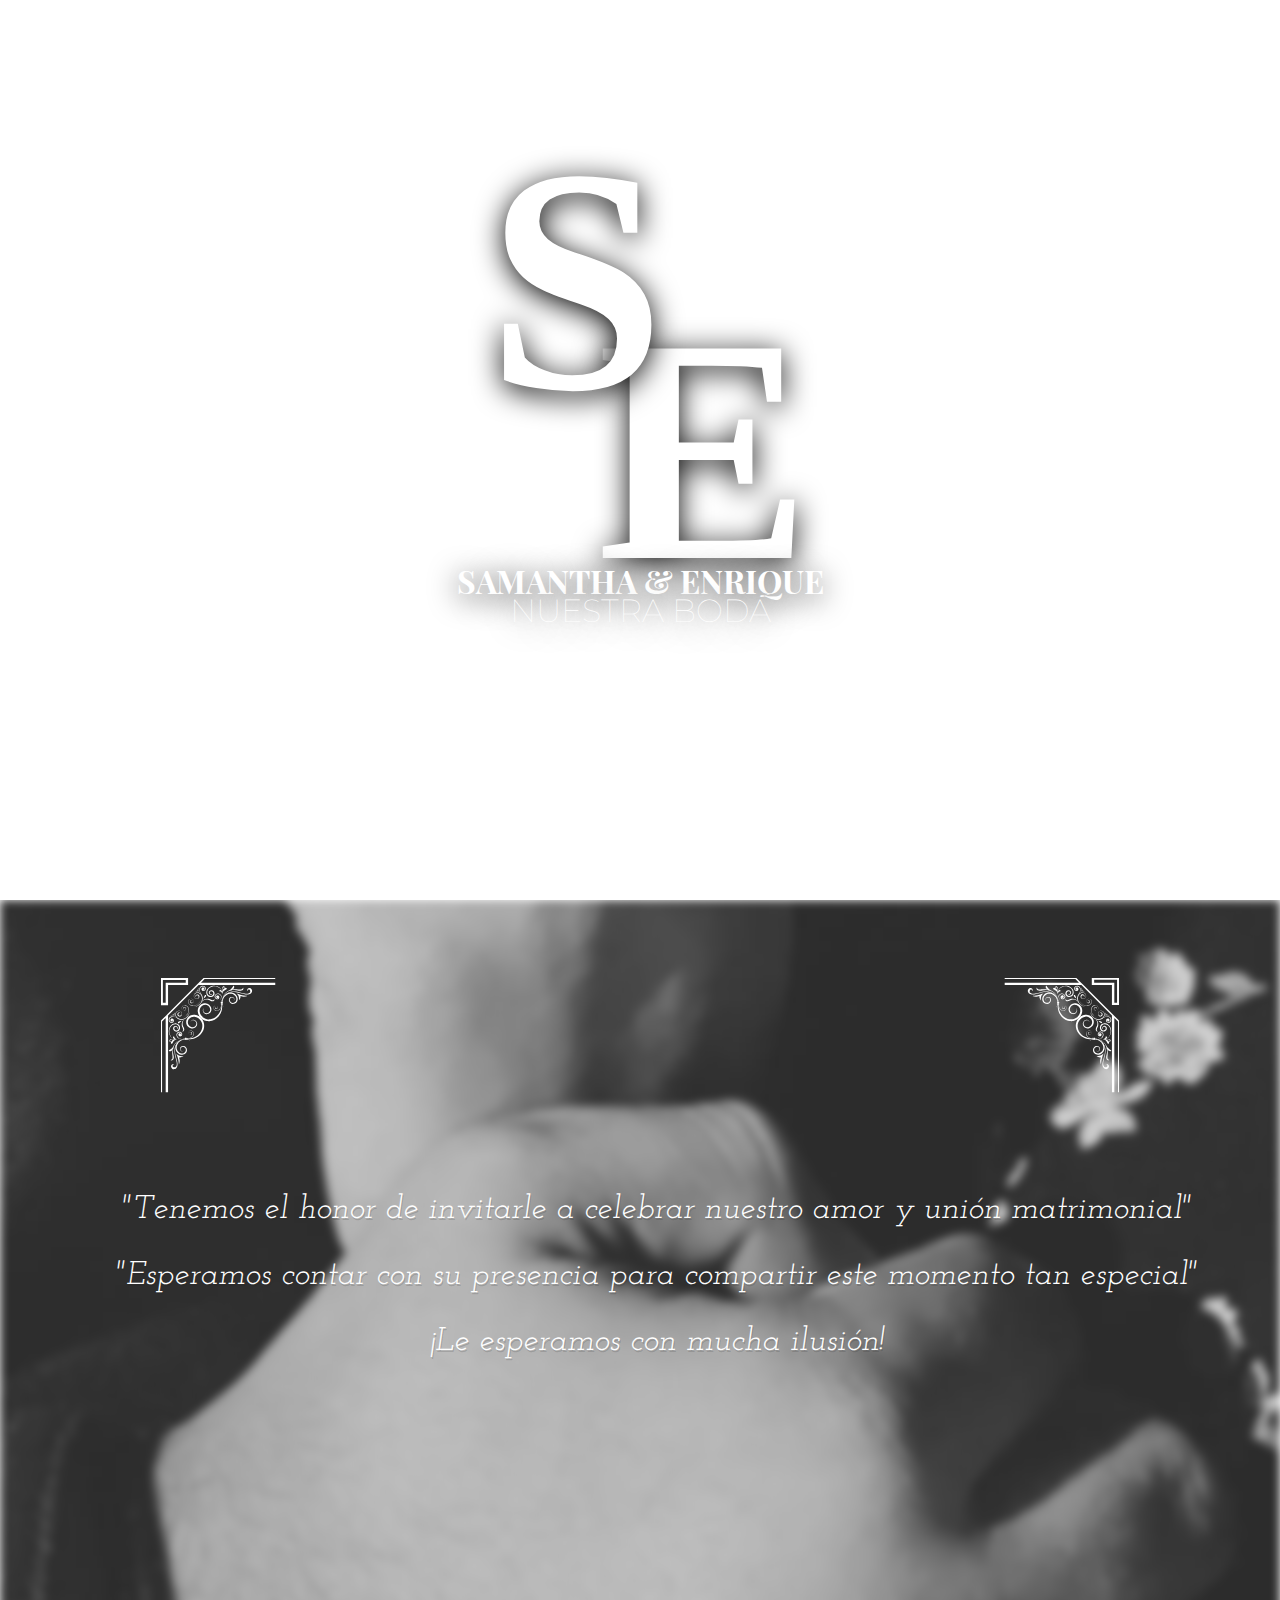
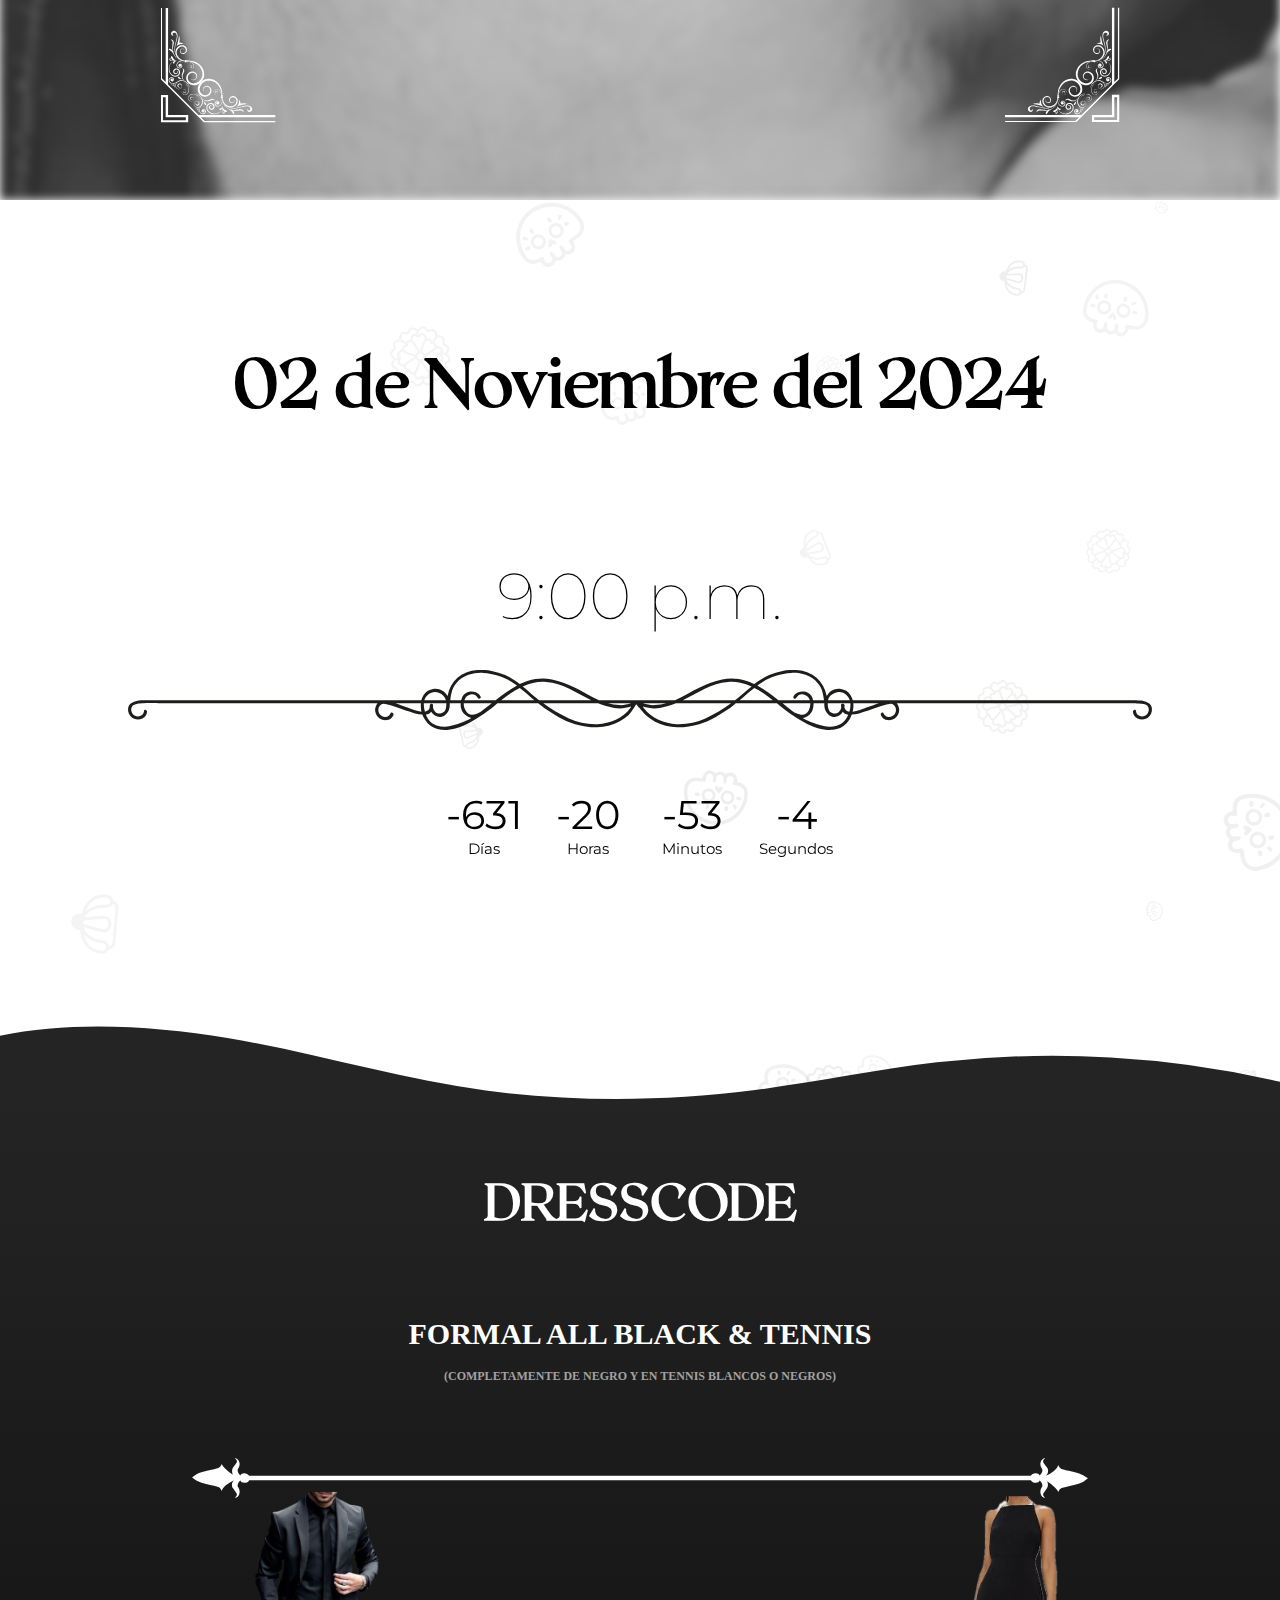
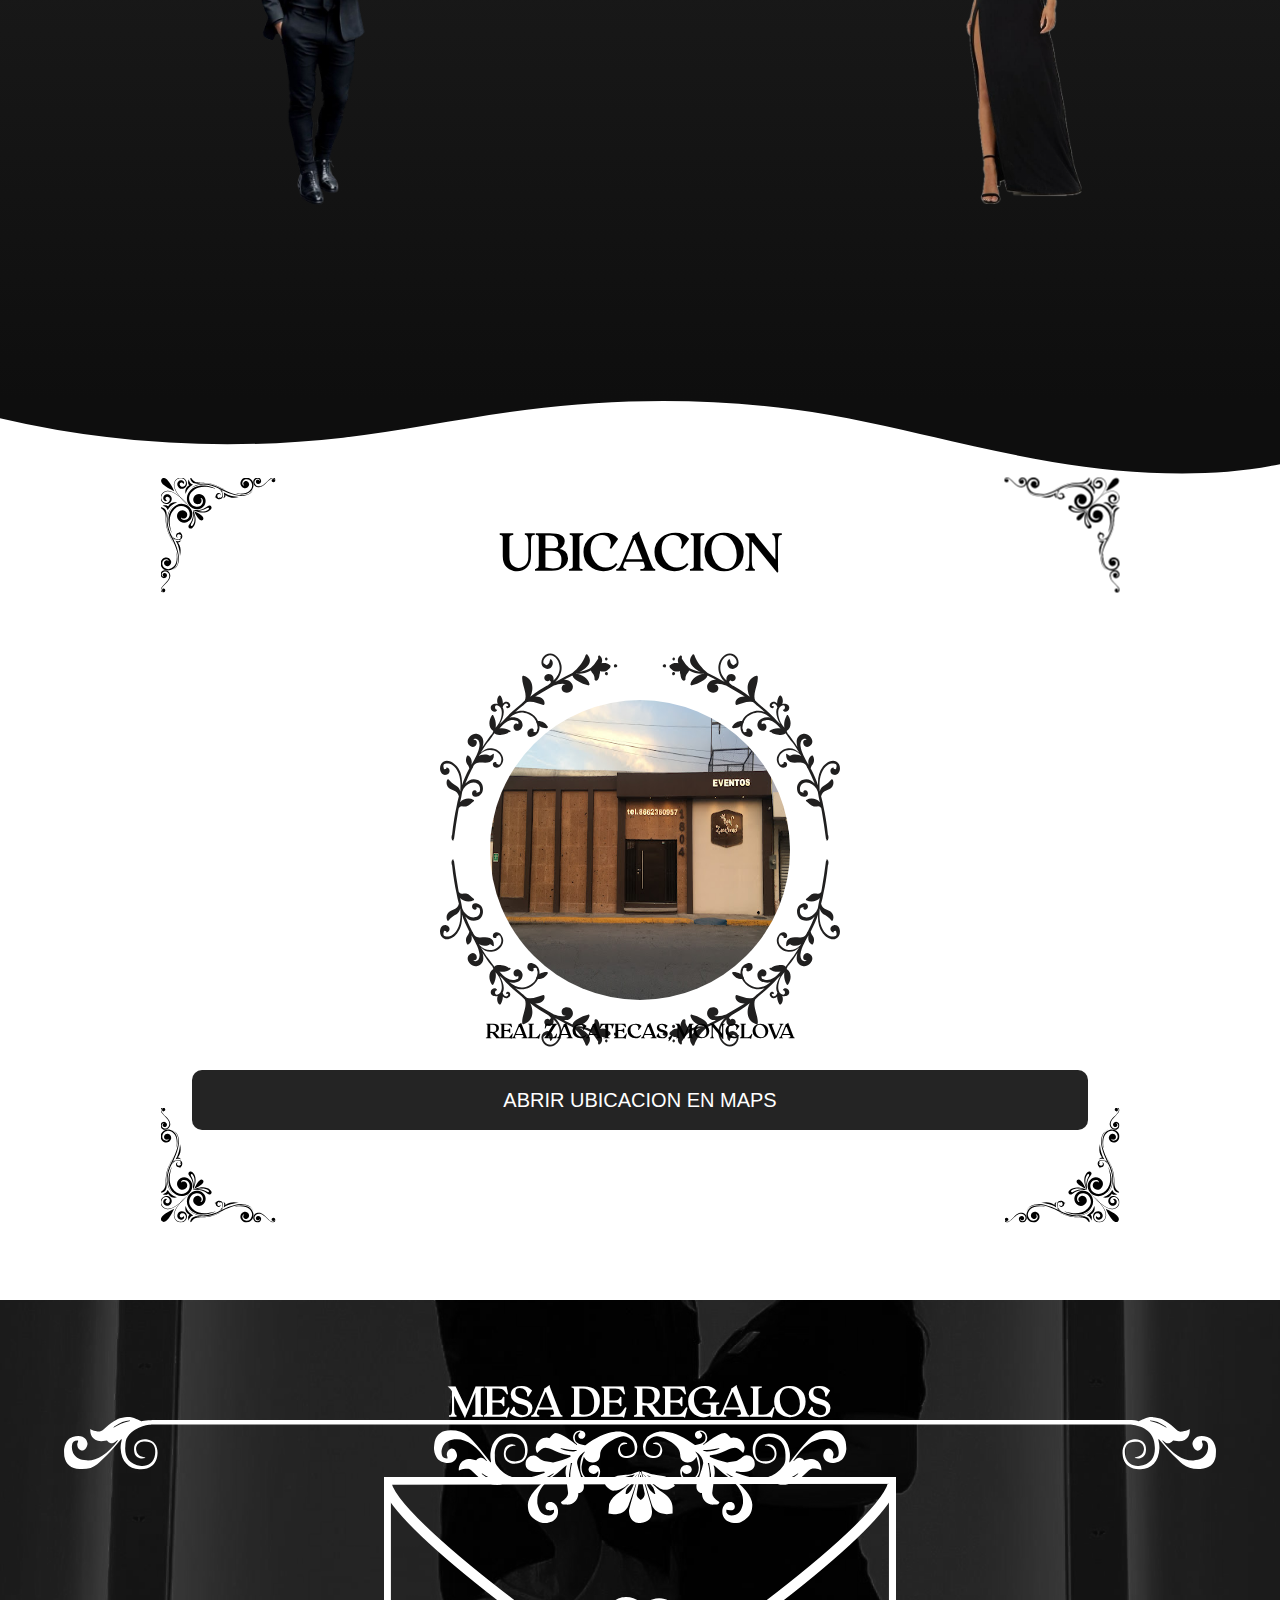
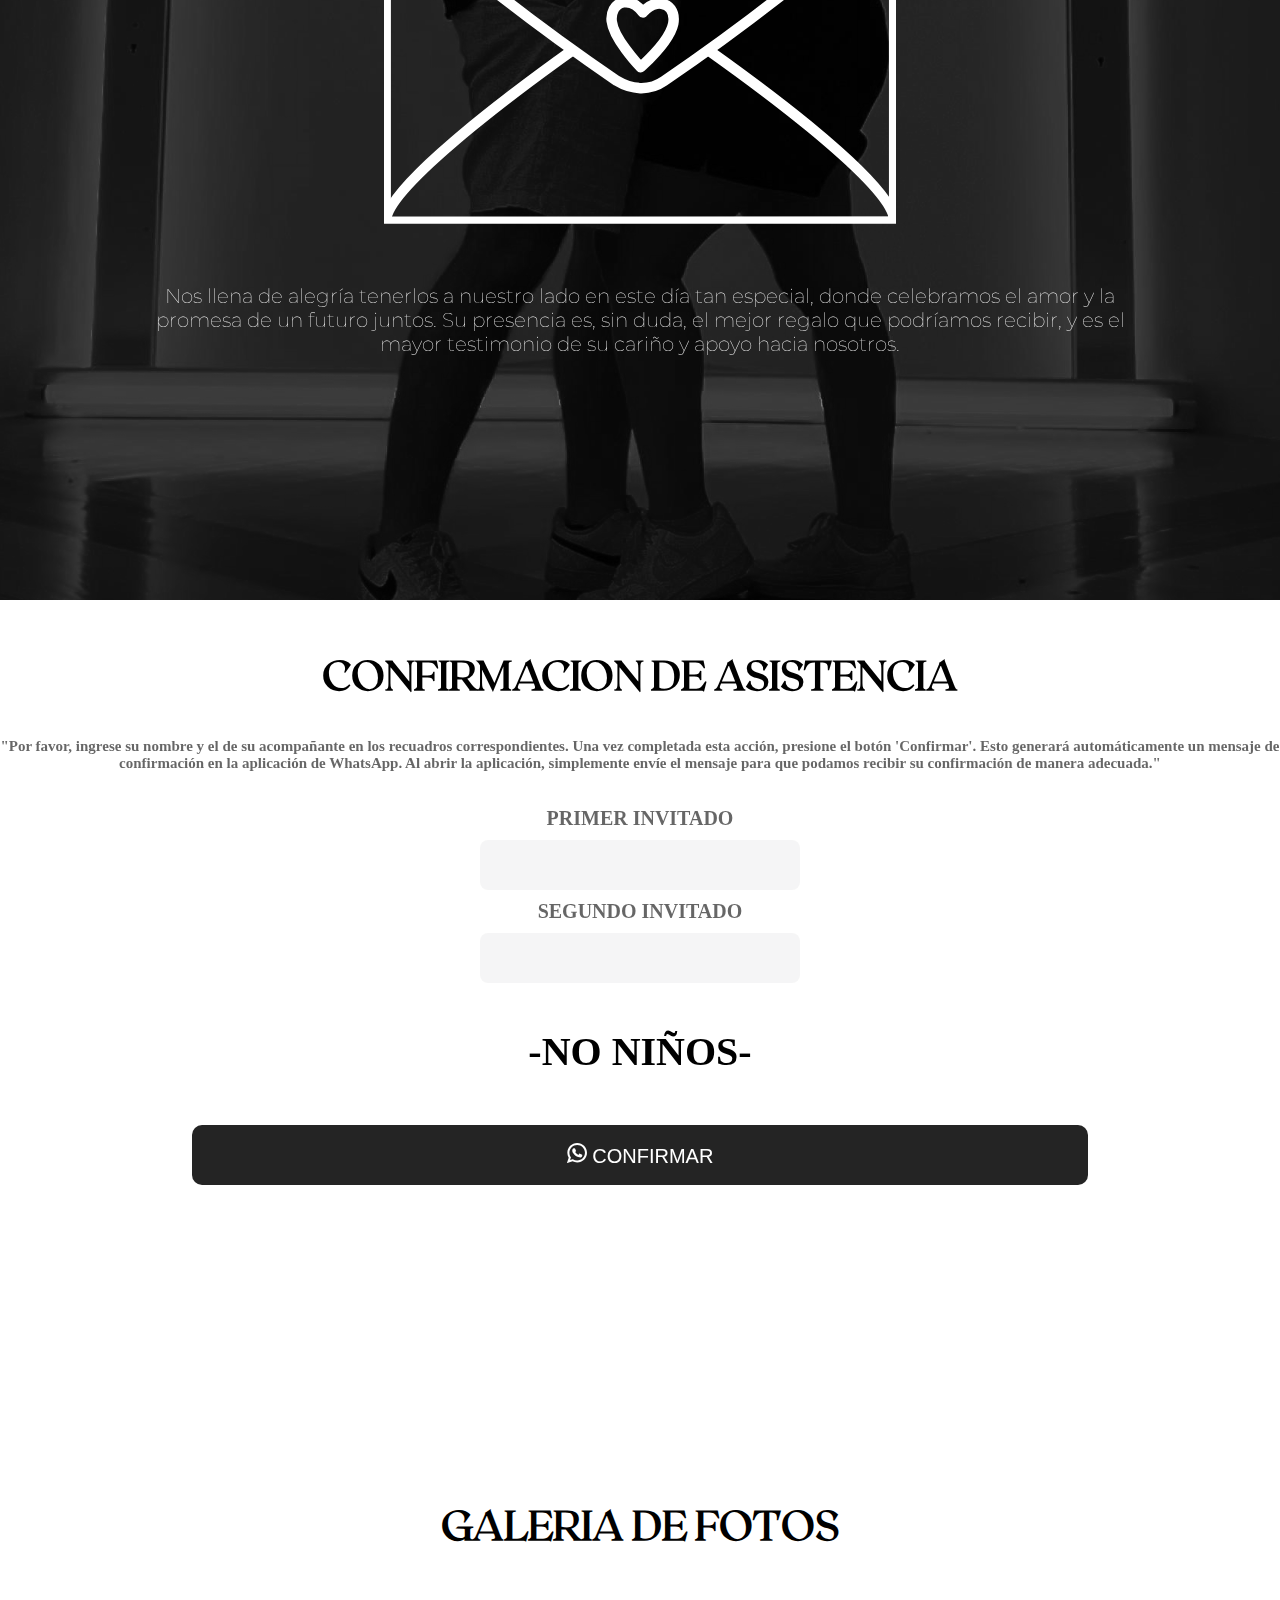
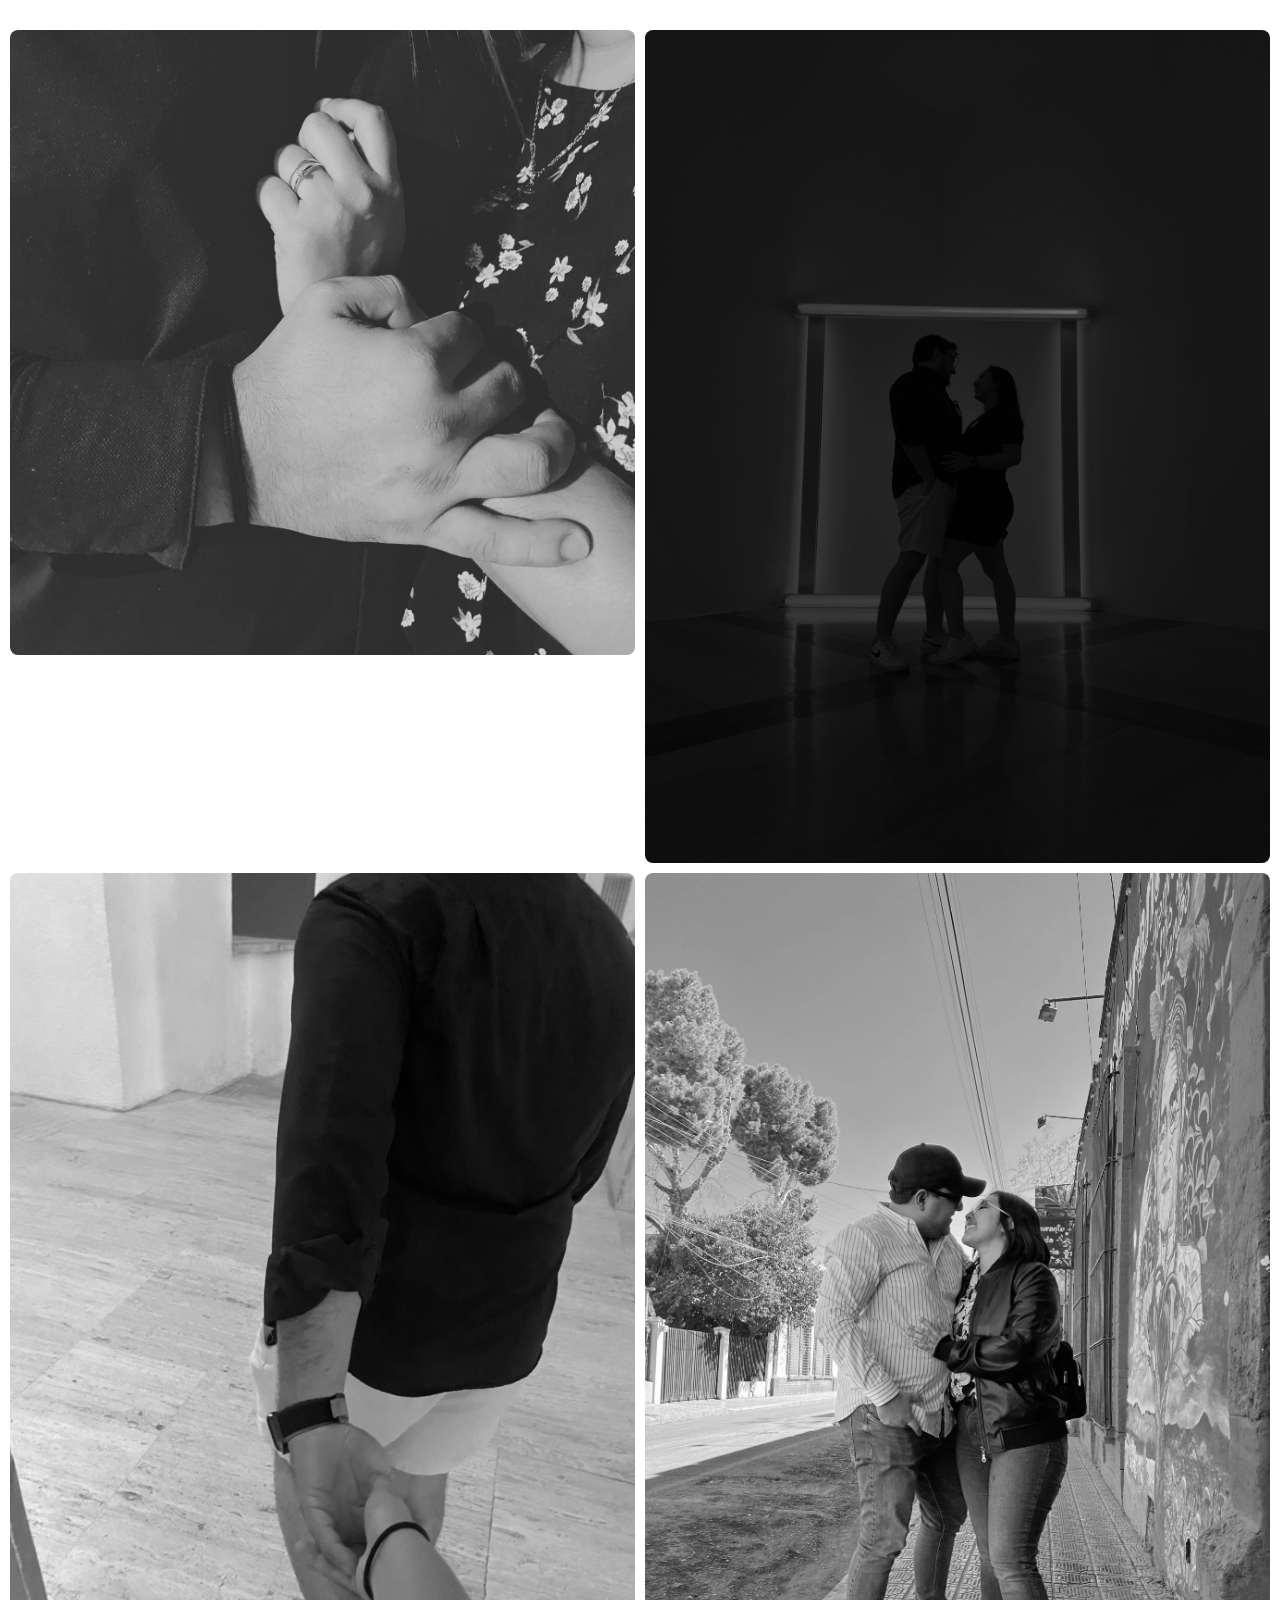
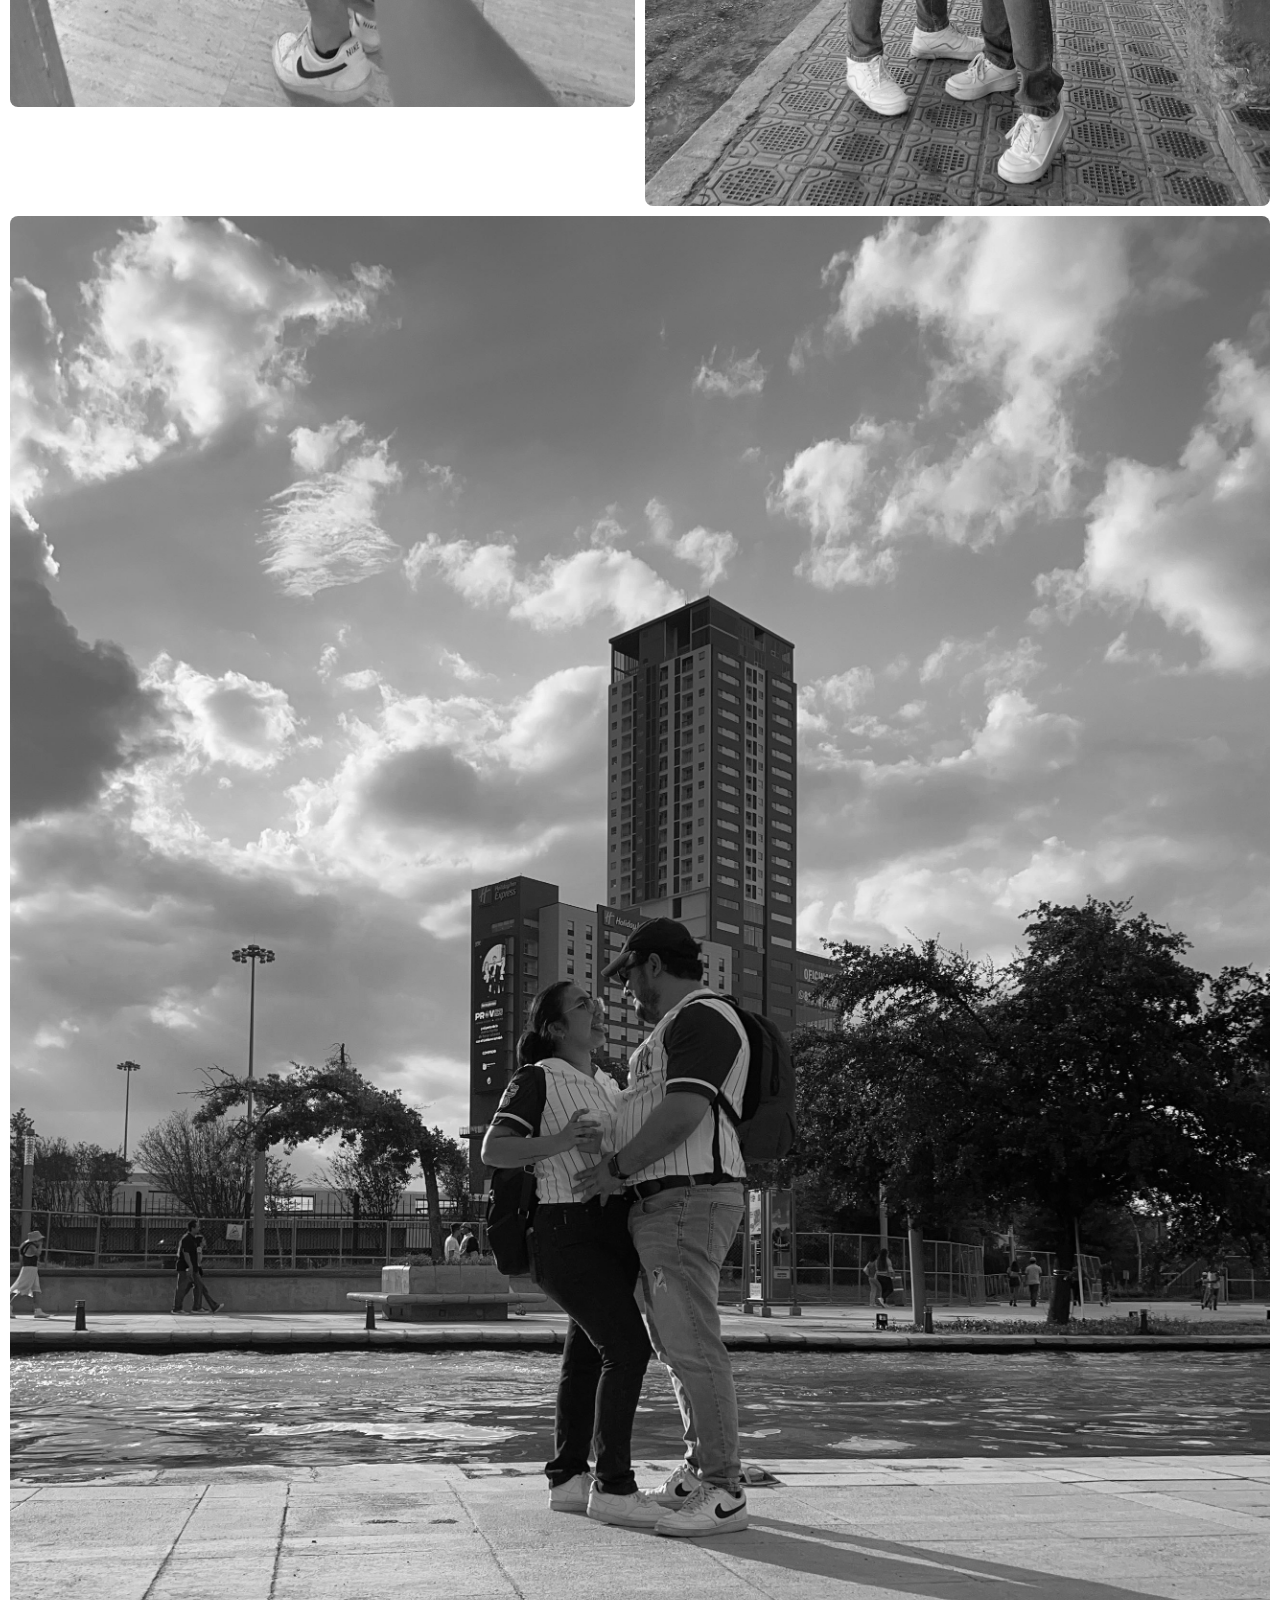
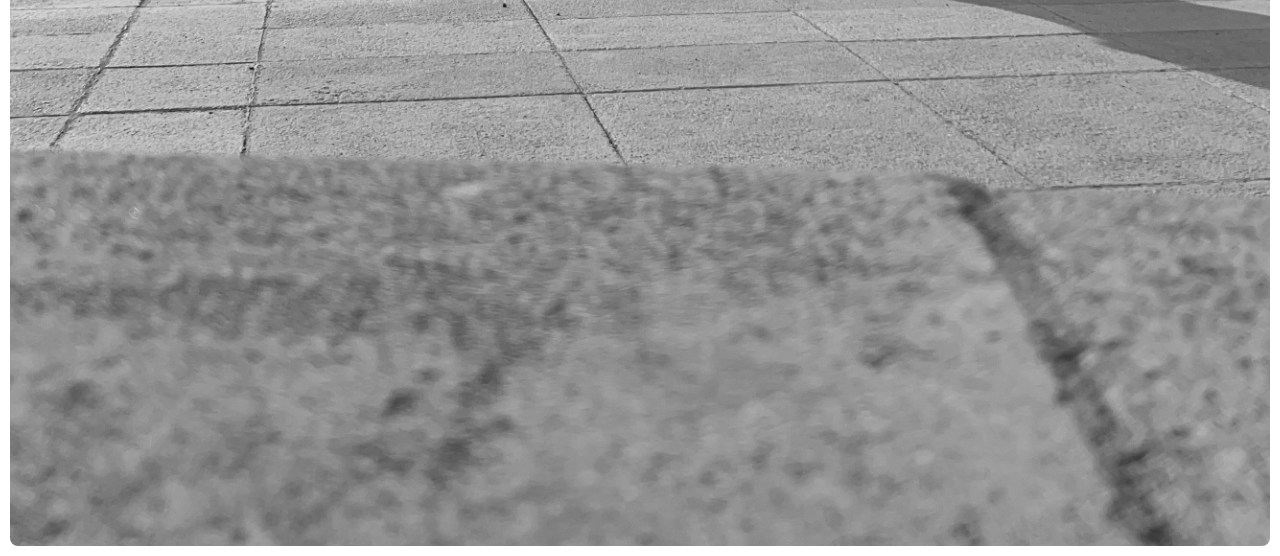
==== index.html @ 77b3ba56 "music control update" ====
<!DOCTYPE html>
<html lang="en">

<head>
  <meta charset="UTF-8">
  <meta name="viewport" content="width=device-width, initial-scale=1.0">
  <title>BODA SAMANTHA Y ENRIQUE</title>
  <link rel="stylesheet" href="style.css">


  <audio autoplay loop>
    <source src="ARCHIVOS/BGMUSIC.ogg" type="audio/mpeg">
  </audio>

</head>

<body>

  <!-- P O R T A D A -->

  <section>

    <video class="VideoPortada" src="ARCHIVOS/BGVIDEOPPAL.webm" id="VideoPortadaId" loop autoplay muted
      playsinline></video>

    <div>
      <div class="NombresPortada">
        <h2 class="SegundaLetra">E</h2>
        <h2 class="PrimeraLetra">S</h2>
        <h4 class="NombresCompletos">SAMANTHA & ENRIQUE</h4>
        <h4 class="NuestraBoda">NUESTRA BODA</h4>
      </div>
    </div>

    <img class="ImgFlorBg" src="ARCHIVOS/FLORBG.svg">

  </section>





  <!-- A G R A D E C I M I E N T O -->

  <section>

    <img class="ESQ1" src="ARCHIVOS/ESQ1.svg">
    <img class="ESQ2" src="ARCHIVOS/ESQ1.svg">
    <img class="ESQ3" src="ARCHIVOS/ESQ1.svg">
    <img class="ESQ4" src="ARCHIVOS/ESQ1.svg">


    <div class="AgradecimientoBg"></div>

    <div class="FlexBoxContainer">
      <div class="FuenteAgradecimiento">
        <p>"Tenemos el honor de invitarle a celebrar nuestro amor y unión matrimonial"</p>
        <br>
        <p>"Esperamos contar con su presencia para compartir este momento tan especial"</p>
        <br>
        <p>¡Le esperamos con mucha ilusión!</p>
      </div>
    </div>
  </section>





  <!-- F E C H A  Y  C O N T A D O R -->

  <section>

    <canvas id="canvas"></canvas>

    <div class="TituloFecha">
      <h2>02 de Noviembre del 2024</h2>
    </div>

      <h2 class="TextoHora">9:00 p.m.</h2>

    <img class="Separador1Control" src="ARCHIVOS/SEPARADOR1.svg">

    <div class="contenedor">
      <div class="contenido">
        <div class="contador">
          <div class="cartel">
            <div id="dias"></div>
            <div class="h3">
              <h3>Días</h3>
            </div>
          </div>
          <div class="cartel">
            <div id="horas"></div>
            <div class="h3">
              <h3>Horas</h3>
            </div>
          </div>
          <div class="cartel">
            <div id="minutos"></div>
            <div class="h3">
              <h3>Minutos</h3>
            </div>
          </div>
          <div class="cartel">
            <div id="segundos"></div>
            <div class="h3">
              <h3>Segundos</h3>
            </div>
          </div>
        </div>
      </div>
    </div>

    <div class="custom-shape-divider-bottom">
      <svg data-name="Layer 1" xmlns="http://www.w3.org/2000/svg" viewBox="0 0 1200 120" preserveAspectRatio="none">
        <path
          d="M321.39,56.44c58-10.79,114.16-30.13,172-41.86,82.39-16.72,168.19-17.73,250.45-.39C823.78,31,906.67,72,985.66,92.83c70.05,18.48,146.53,26.09,214.34,3V0H0V27.35A600.21,600.21,0,0,0,321.39,56.44Z"
          class="shape-fill"></path>
      </svg>
    </div>

  </section>





  <!-- D R E S S C O D E -->

  <section class="GradientBlack">

    <h2 class="TitleDressCode">DRESSCODE</h2>

    <img class="Separador2Control" src="ARCHIVOS/SEPARADOR2.svg">

    <div class="ComplemenraryTextPosControl">
      <h3 class="TextoPrincipal">FORMAL ALL BLACK & TENNIS</h3>
      <br>
      <h3 class="TextoSecundario">(COMPLETAMENTE DE NEGRO Y EN TENNIS BLANCOS O NEGROS)</h3>
    </div>

    <img class="ImgMen" src="ARCHIVOS/mendress.png" alt="" width="150px">
    <img class="ImgWoMen" src="ARCHIVOS/womendress.png" alt="" width="120px">

  </section>





  <!-- U B I C A C I O N -->

  <section>

    <h2 class="TitleUbicacion">UBICACION</h2>

    <div class="custom-shape-divider-top">
      <svg data-name="Layer 1" xmlns="http://www.w3.org/2000/svg" viewBox="0 0 1200 120" preserveAspectRatio="none">
        <path
          d="M321.39,56.44c58-10.79,114.16-30.13,172-41.86,82.39-16.72,168.19-17.73,250.45-.39C823.78,31,906.67,72,985.66,92.83c70.05,18.48,146.53,26.09,214.34,3V0H0V27.35A600.21,600.21,0,0,0,321.39,56.44Z"
          class="shape-fill"></path>
      </svg>
    </div>

    <img class="ESQ1" src="ARCHIVOS/ESQ2.svg">
    <img class="ESQ2" src="ARCHIVOS/ESQ2.svg">
    <img class="ESQ3" src="ARCHIVOS/ESQ2.svg">
    <img class="ESQ4" src="ARCHIVOS/ESQ2.svg">

    <div>
      <img class="ImgSalon" src="ARCHIVOS/SALON.JPG">
      <img class="ImgBgSalon" src="ARCHIVOS/CIRCLEROSE.svg">
      <h2 class="ImgText">REAL ZACATECAS, MONCLOVA</h2>
    </div>

    <button class="map-button" onclick="openMap()">ABRIR UBICACION EN MAPS</button>

  </section>





  <!-- M E S A D E R E G A L O S -->

  <section>

    <div class="RegalosBg"></div>

    <h2 class="TitleRegalos">MESA DE REGALOS</h2>

    <img class="Separador3Control" src="ARCHIVOS/SEPARADOR3.svg">

    <img class="SobreControl" src="ARCHIVOS/SOBREIMG.svg" alt="">

    <h2 class="TextoMesaRegalos">Nos llena de alegría tenerlos a nuestro lado en este día tan especial, donde celebramos el amor y la promesa de un futuro juntos. Su presencia es, sin duda, el mejor regalo que podríamos recibir, y es el mayor testimonio de su cariño y apoyo hacia nosotros.</h2>

  </section>





  <!-- C O N F I R M A C I O N -->

  <section class="ContenedorFlex">
    
    <h1 class="TitleConfirmacion">CONFIRMACION DE ASISTENCIA</h1>

    <h7 style="font-size: 15px;" class="LabelCtrl">"Por favor, ingrese su nombre y el de su acompañante en los recuadros correspondientes. Una vez completada esta acción, presione el botón 'Confirmar'. Esto generará automáticamente un mensaje de confirmación en la aplicación de WhatsApp. Al abrir la aplicación, simplemente envíe el mensaje para que podamos recibir su confirmación de manera adecuada."</h7>

    <div class="FormCtrl">
        <label class="EspacioElem LabelCtrl" for="primer-invitado">PRIMER INVITADO</label>
        <input class="EspacioElem InputCtrl" type="text" autocomplete="off" id="Priminv">
        <label class="EspacioElem LabelCtrl" for="segundo-invitado">SEGUNDO INVITADO</label>
        <input class="EspacioElem InputCtrl" type="text" autocomplete="off" id="Seginv">
    </div>

    <p class="NoninCtrl">-NO NIÑOS-</p>

    <button id="onfirmButton" class="ConfirmButton" onclick="ConfirmMessage()">
        <img height="20" width="20" src="ARCHIVOS/WAICO.svg">
        <span>CONFIRMAR</span>
      </button>

</section>





  <!-- G A L E R I A D E F O T O S -->

  <h2 class="TitleGaleria">GALERIA DE FOTOS</h2>

  <div class="gallery">
    <div class="photo-container">
      <img src="ARCHIVOS/BGAGRAD.jpg" alt="Foto 1" class="photo" onclick="openModal(this)">
    </div>
    <div class="photo-container">
      <img src="ARCHIVOS/BGREGALOS.jpeg" alt="Foto 2" class="photo" onclick="openModal(this)">
    </div>
    <div class="photo-container">
      <img src="ARCHIVOS/GAL1.jpeg" alt="Foto 4" class="photo" onclick="openModal(this)">
    </div>
    <div class="photo-container">
      <img src="ARCHIVOS/GAL2.JPG" alt="Foto 4" class="photo" onclick="openModal(this)">
    </div>
    <div class="photo-container">
      <img src="ARCHIVOS/GAL3.JPG" alt="Foto 4" class="photo" onclick="openModal(this)">
    </div>
  </div>

  <!-- Modal para mostrar la imagen en grande -->
  <div id="myModal" class="modal">
    <span class="close" onclick="closeModal()">&times;</span>
    <img class="modal-content" id="img01">
  </div>

</body>

<script src="contador.js"></script>
<script src="particles.js"></script>
<script src="pagecontrol.js"></script>

</html>
---- style.css ----
* {
  box-sizing: border-box;
  margin: 0%;
  padding: 0%;
}

html {
  scroll-snap-type: y mandatory;
}

audio {
  display: none;
}

section {
  /* scroll-snap-align: start; */
  width: 100%;
  height: 100vh;
  position: relative;
  overflow: hidden;
}

canvas {
  display: block;
  z-index: 2;
}

/* F U E N T E S */

@font-face {
  font-family: FuenteParaNombres;
  src: url(FUENTES/Darlington.ttf);
}

@font-face {
  font-family: FuenteParaAgradecimiento;
  src: url(FUENTES/JosefinSlab.ttf);
}

@font-face {
  font-family: Monserrat;
  src: url(FUENTES/Montserrat.ttf);
}

@font-face {
  font-family: PlayfairDisplay;
  src: url(FUENTES/PlayfairDisplay.otf);
}

@font-face {
  font-family: RoxvoroughCf;
  src: url(FUENTES/RoxboroughCF.ttf);
}




/* P O R T A D A */

.NombresPortada {
  color: rgb(255, 255, 255);
  text-align: center;
  position: relative;
  text-shadow: 0px 5px 30px #000000;

}

.PrimeraLetra {
  position: absolute;
  font-size: 20rem;
  transform: translate(-50%, -50%);
  top: 280px;
  left: 45%;
}

.SegundaLetra {
  position: absolute;
  font-size: 20rem;
  transform: translate(-50%, -50%);
  top: 450px;
  left: 55%;
}

.NombresCompletos {
  font-family: PlayfairDisplay;
  white-space: nowrap;
  position: absolute;
  font-size: 2rem;
  transform: translate(-50%, -50%);
  top: 580px;
  left: 50%;
}

.NuestraBoda {
  font-family: Monserrat;
  white-space: nowrap;
  position: absolute;
  font-size: 2rem;
  transform: translate(-50%, -50%);
  top: 610px;
  left: 50%;
  font-weight: lighter;
}

.VideoPortada {
  position: absolute;
  top: 0;
  left: 0;
  width: 100%;
  height: 100%;
  z-index: -1;
  object-fit: cover;
}

.ImgFlorBg {
  position: absolute;
  width: 300px;
  transform: translate(-50%, -50%);
  top: 400px;
  left: 60%;
  z-index: -1;
  opacity: 70%;
}




/* A G R A D E C I M I E N T O */

.AgradecimientoBg {
  position: absolute;
  background-attachment: local;
  top: 0;
  left: 0;
  width: 100%;
  height: 100%;
  z-index: -1;
  background-image: url(ARCHIVOS/BGAGRAD.jpg);
  background-size: 180%;
  background-repeat: no-repeat;
  background-position: 65% 50%;
  filter: blur(5px);
}

.FuenteAgradecimiento {
  font-family: FuenteParaAgradecimiento;
  font-size: 33px;
  color: rgb(255, 255, 255);
  text-align: center;
  text-shadow: 1px 2px #1f1f1f2b;
  position: absolute;
  width: 90%;
  height: 65%;
  transform: translate(7%, 50%);
}

.ESQ1 {
  position: absolute;
  width: 115px;
  transform: translate(-50%, -50%) rotate(0deg);
  top: 15%;
  left: 17%;
}

.ESQ2 {
  position: absolute;
  width: 115px;
  transform: translate(-50%, -50%) rotate(90deg);
  top: 15%;
  left: 83%;
}

.ESQ3 {
  position: absolute;
  width: 115px;
  transform: translate(-50%, -50%) rotate(270deg);
  top: 85%;
  left: 17%;
}

.ESQ4 {
  position: absolute;
  width: 115px;
  transform: translate(-50%, -50%) rotate(180deg);
  top: 85%;
  left: 83%;
}




/* F E C H A */

.TituloFecha {
  position: absolute;
  transform: translate(-50%, -50%);
  top: 180px;
  left: 50%;
  text-align: center;
  font-family: RoxvoroughCf;
  font-size: 45px;
  width: 80%;
}

.TextoHora {
  position: absolute;
  transform: translate(-50%, -50%);
  top: 395px;
  left: 50%;
  text-align: center;
  font-family: Monserrat;
  font-size: 65px;
  width: 80%;
  font-weight: lighter;
}

.contenedor {
  color: #000000;
  text-align: center;
  display: flex;
  width: 100%;
  position: absolute;
  transform: translate(-50%, -50%);
  top: 640px;
  left: 50%;
}

.cartel {
  width: 100px;
  height: 100px;
  padding: 0;
  text-align: center;
  display: inline-block;
  margin: 0px;
}

.cartel>div {
  font-size: 40px;
  font-family: Monserrat;
  margin-top: 0;
}

.cartel>div>h3 {
  margin-top: 0;
  font-size: 15px;
  font-weight: normal;
}

.h3 {
  bottom: 0;
  margin: 0 auto;
}

.contenido {
  width: 100%;
}

.Separador1Control {
  position: absolute;
  width: 80%;
  transform: translate(-50%, -50%);
  top: 500px;
  left: 50%;
}

.custom-shape-divider-bottom {
  position: absolute;
  bottom: 0;
  left: 0;
  width: 100%;
  overflow: hidden;
  line-height: 0;
  transform: rotate(180deg);
}

.custom-shape-divider-bottom svg {
  position: relative;
  display: block;
  width: calc(100% + 1.3px);
  height: 80px;
}

.custom-shape-divider-bottom .shape-fill {
  fill: rgba(36, 36, 36, 1);
}

.custom-shape-divider-top {
  position: absolute;
  top: 0;
  left: 0;
  width: 100%;
  overflow: hidden;
  line-height: 0;
}

.custom-shape-divider-top svg {
  position: relative;
  display: block;
  width: calc(100% + 1.3px);
  height: 80px;
}

.custom-shape-divider-top .shape-fill {
  fill: rgba(14, 14, 14, 1);
}





/* D R E S S  C O D E */

.TitleDressCode {
  position: absolute;
  font-family: RoxvoroughCf;
  width: 100%;
  text-align: center;
  transform: translate(-50%, -50%);
  top: 100px;
  left: 50%;
  font-size: 50px;
  color: rgb(255, 255, 255);
}

.ComplemenraryTextPosControl {
  position: absolute;
  width: 70%;
  transform: translate(-50%, -50%);
  top: 250px;
  left: 50%;
  text-align: center;
}

.TextoPrincipal {
  font-size: 30px;
  color: rgb(255, 255, 255);
}

.TextoSecundario {
  font-size: 12px;
  color: rgb(162, 162, 162);
}

.ImgMen {
  position: absolute;
  width: 150px;
  transform: translate(-50%, -50%);
  top: 550px;
  left: 25%;
}

.ImgWoMen {
  position: absolute;
  width: 115px;
  transform: translate(-50%, -50%);
  top: 550px;
  left: 80%;
}

.GradientBlack {
  background: rgb(14, 14, 14);
  background: linear-gradient(0deg, rgba(14, 14, 14, 1) 0%, rgba(36, 36, 36, 1) 100%);
}

.Separador2Control {
  position: absolute;
  width: 70%;
  transform: translate(-50%, -50%);
  top: 42%;
  left: 50%;
}




/* U B I C A C I O N */

.TitleUbicacion {
  position: absolute;
  font-family: RoxvoroughCf;
  width: 100%;
  text-align: center;
  transform: translate(-50%, -50%);
  top: 150px;
  left: 50%;
  font-size: 50px;
  color: rgb(0, 0, 0);
}

.ImgSalon {
  position: absolute;
  width: 300px;
  height: 300px;
  transform: translate(-50%, -50%);
  top: 50%;
  left: 50%;
  border-radius: 50%;
  overflow: hidden;
}

.ImgBgSalon {
  position: absolute;
  width: 400px;
  height: 400px;
  transform: translate(-50%, -50%);
  top: 50%;
  left: 50%;
}

.ImgText {
  position: absolute;
  font-family: RoxvoroughCf;
  width: 100%;
  text-align: center;
  transform: translate(-50%, -50%);
  top: 630px;
  left: 50%;
  font-size: 20px;
  color: rgb(0, 0, 0);
}

.map-button {
  position: absolute;
  width: 70%;
  height: 60px;
  transform: translate(-50%, -50%);
  top: 700px;
  left: 50%;
  background-color: rgba(36, 36, 36, 1);
  color: white;
  text-align: center;
  text-decoration: none;
  font-size: 20px;
  border-radius: 10px;
  border: none;
}

.map-button:hover {
  background-color: #868686;
}




/* M E S A  D E  R E G A L O S */

.RegalosBg {
  position: absolute;
  background-attachment: local;
  top: 0;
  left: 0;
  width: 100%;
  height: 100%;
  z-index: -1;
  filter: grayscale(100%);
  background-image: url(ARCHIVOS/BGREGALOS.jpeg);
  background-size: 180%;
  background-repeat: no-repeat;
  background-position: 46% 65%;
}

.TitleRegalos {
  position: absolute;
  font-family: RoxvoroughCf;
  width: 80%;
  text-align: center;
  transform: translate(-50%, -50%);
  top: 100px;
  left: 50%;
  font-size: 40px;
  color: rgb(255, 255, 255);
}

.Separador3Control{
  position: absolute;
  width: 90%;
  transform: translate(-50%, -50%);
  top: 170px;
  left: 50%;
}

.SobreControl{
  position: absolute;
  width: 40%;
  transform: translate(-50%, -50%);
  top: 350px;
  left: 50%;
}

.TextoMesaRegalos {
  position: absolute;
  font-family: Monserrat;
  font-weight: lighter;
  width: 80%;
  text-align: center;
  transform: translate(-50%, -50%);
  top: 620px;
  left: 50%;
  font-size: 20px;
  color: rgb(255, 255, 255);
}




/* C O N F I R M A C I O N */

.ContenedorFlex {
  display: flex;
  flex-direction: column;
  align-items: center;
}

.TitleConfirmacion {
  font-family: RoxvoroughCf;
  width: 90%;
  text-align: center;
  font-size: 40px;
  color: rgb(0, 0, 0);
  margin: 50px 0 40px 0;
  /* Margen: arriba, derecha, abajo, izquierda */
}

.FormCtrl {
  margin: 30px 0 20px 0;
  display: flex;
  flex-direction: column;
  align-items: center;
}

.LabelCtrl{
  font-size: 20px;
  font-weight: bold;
  color: #00000099;
  text-align: center;
}

.InputCtrl{
  width: 80%;
  height: 50px;
  background-color: #05060f0a;
  border-radius: .5rem;
  border: 2px solid transparent;
  font-size: 30px;
}

.EspacioElem {
  margin: 5px;
}

.NoninCtrl {
  font-size: 40px;
  margin: 20px;
  font-weight: bold;
}

.ConfirmButton {
  width: 70%;
  height: 60px;
  background-color: rgba(36, 36, 36, 1);
  color: white;
  text-align: center;
  text-decoration: none;
  font-size: 20px;
  border-radius: 10px;
  border: none;
  margin: 30px 0 0 0;
}





/* G A L E R I A  D E  F O T O S */

.TitleGaleria{
  font-size: 40px;
  font-family: RoxvoroughCf;
  width: 90%;
  height: 100px;
  color: rgb(0, 0, 0);
  text-align: center;
  margin-bottom: 20px;
  display: inline-block;
  position: relative;
  left: 50%;
  transform: translateX(-50%);
}

.gallery {
  display: flex;
  flex-wrap: wrap;
  gap: 10px;
  padding: 10px;
}

.photo-container {
  flex: 1 1 calc(40%);
  position: relative;
}

.photo {
  width: 100%;
  height: auto;
  display: block;
  border-radius: 8px;
  filter: grayscale(100%);
  transition: filter 0.3s ease;
}

.photo:hover {
  filter: none;
}

.modal {
  display: none;
  position: fixed;
  z-index: 1;
  left: 0;
  top: 0;
  width: 100%;
  height: 100%;
  background-color: rgba(0, 0, 0, 0.9);
  justify-content: center;
  align-items: center;
  opacity: 0;
  transition: opacity 0.5s ease;
}

.modal.show {
  display: flex;
  opacity: 1;
}

.modal-content {
  margin: auto;
  display: block;
  max-width: 80%;
  max-height: 80%;
}

.close {
  position: absolute;
  top: 15px;
  right: 25px;
  color: #ffffff;
  font-size: 35px;
  font-weight: bold;
  transition: 0.3s;
}

.close:hover,
.close:focus {
  color: #bbbbbb;
  text-decoration: none;
  cursor: pointer;
}
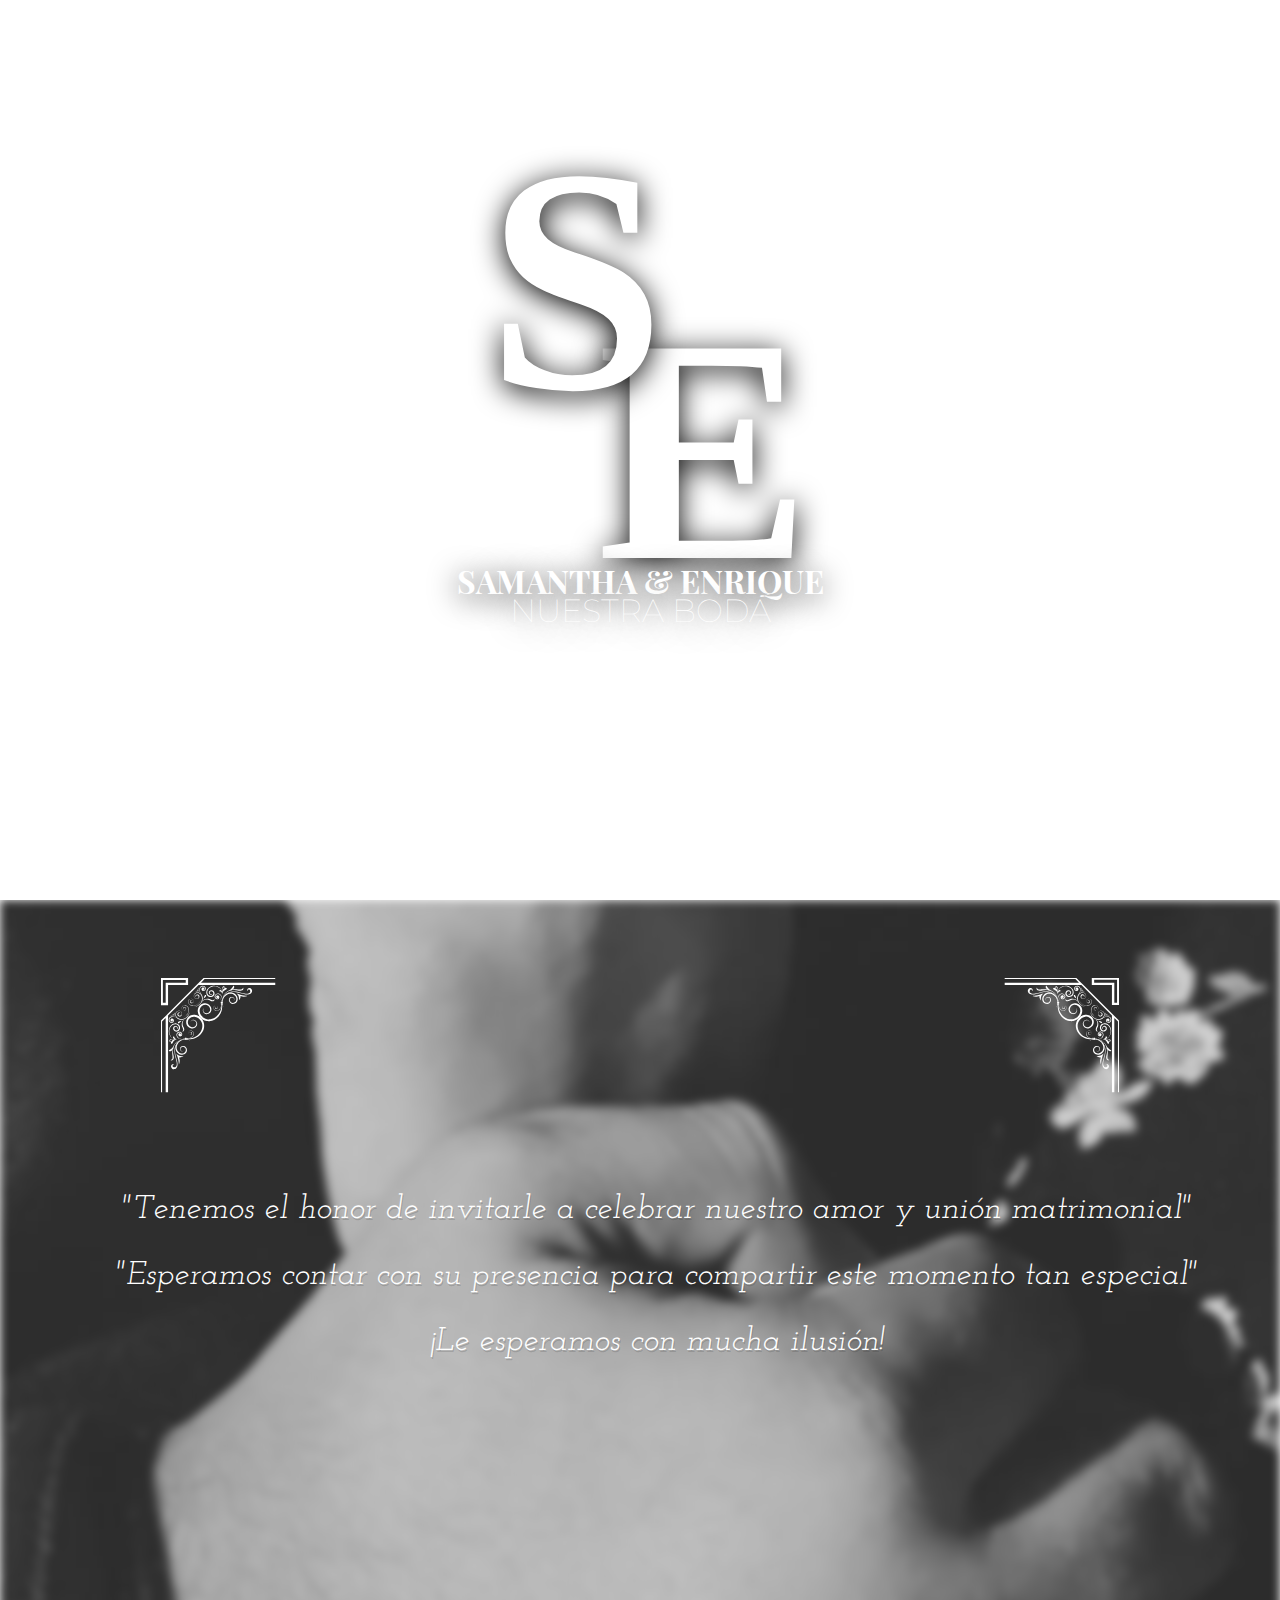
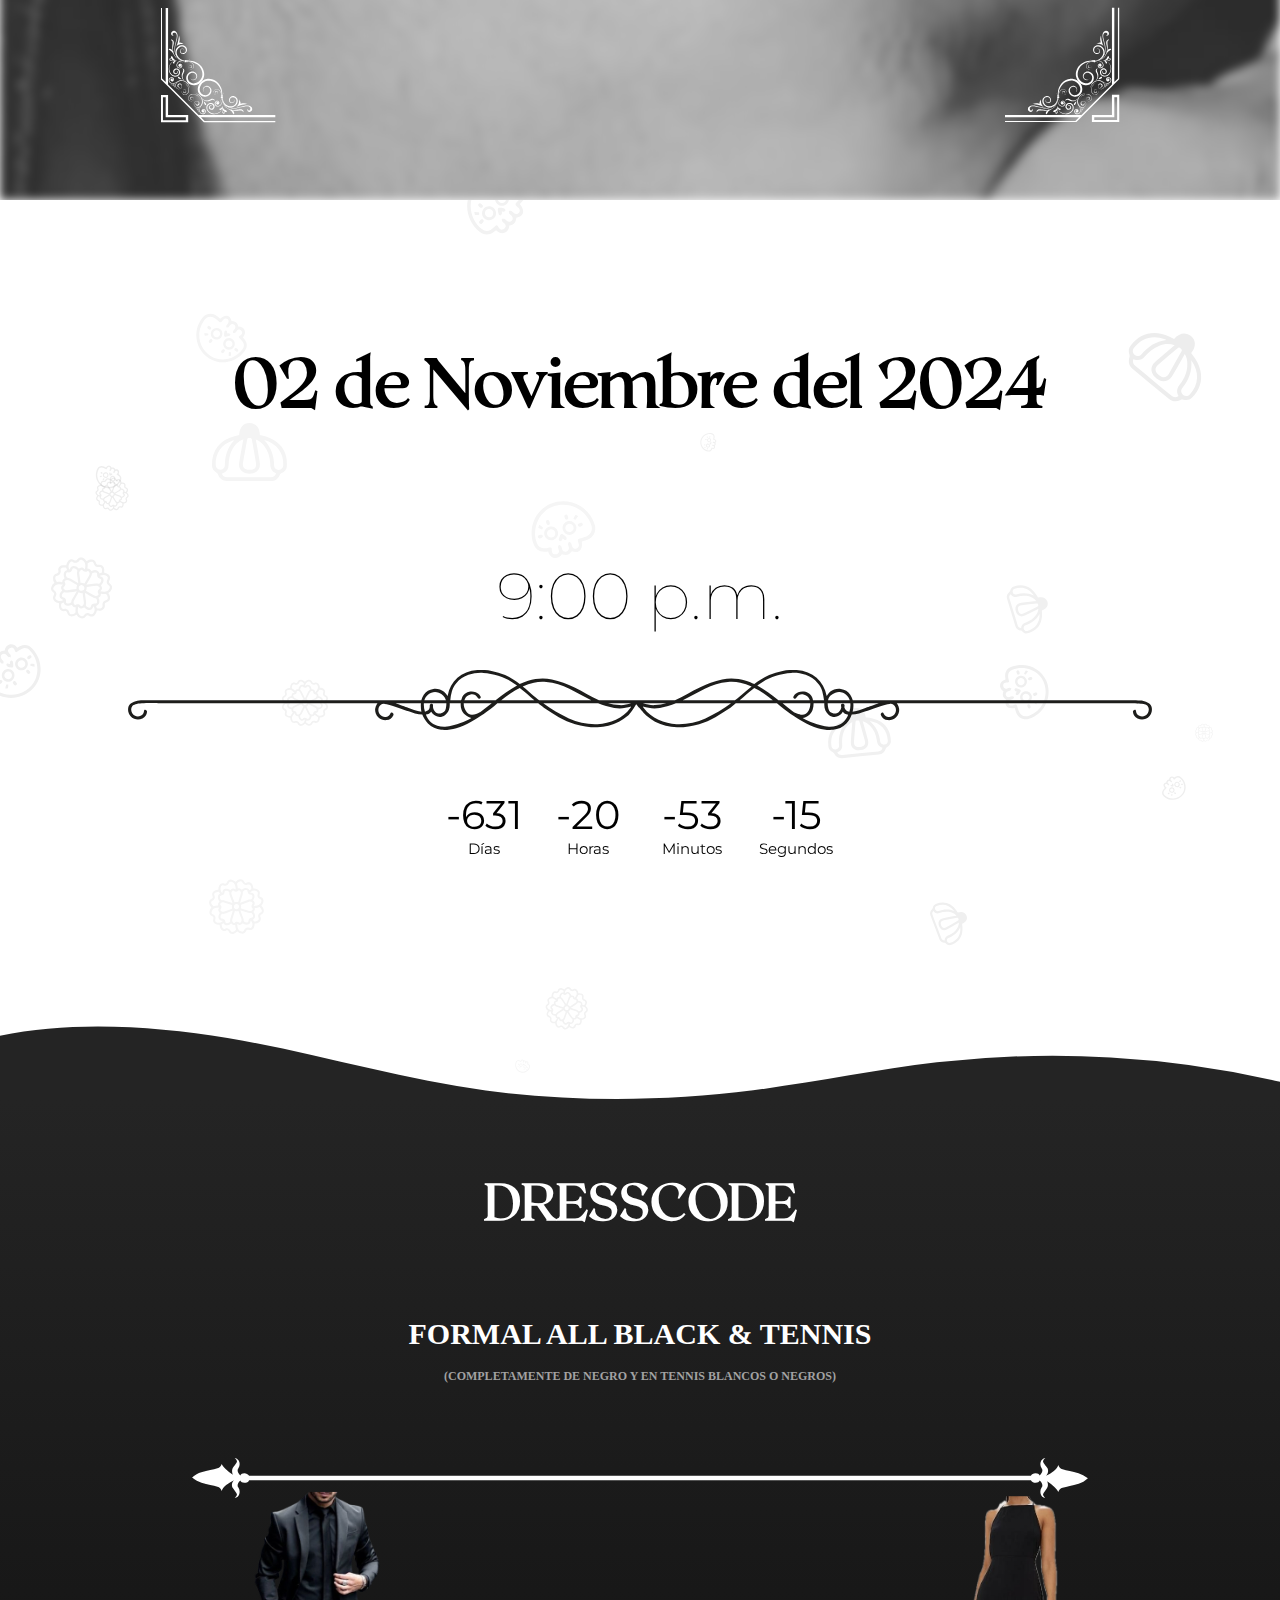
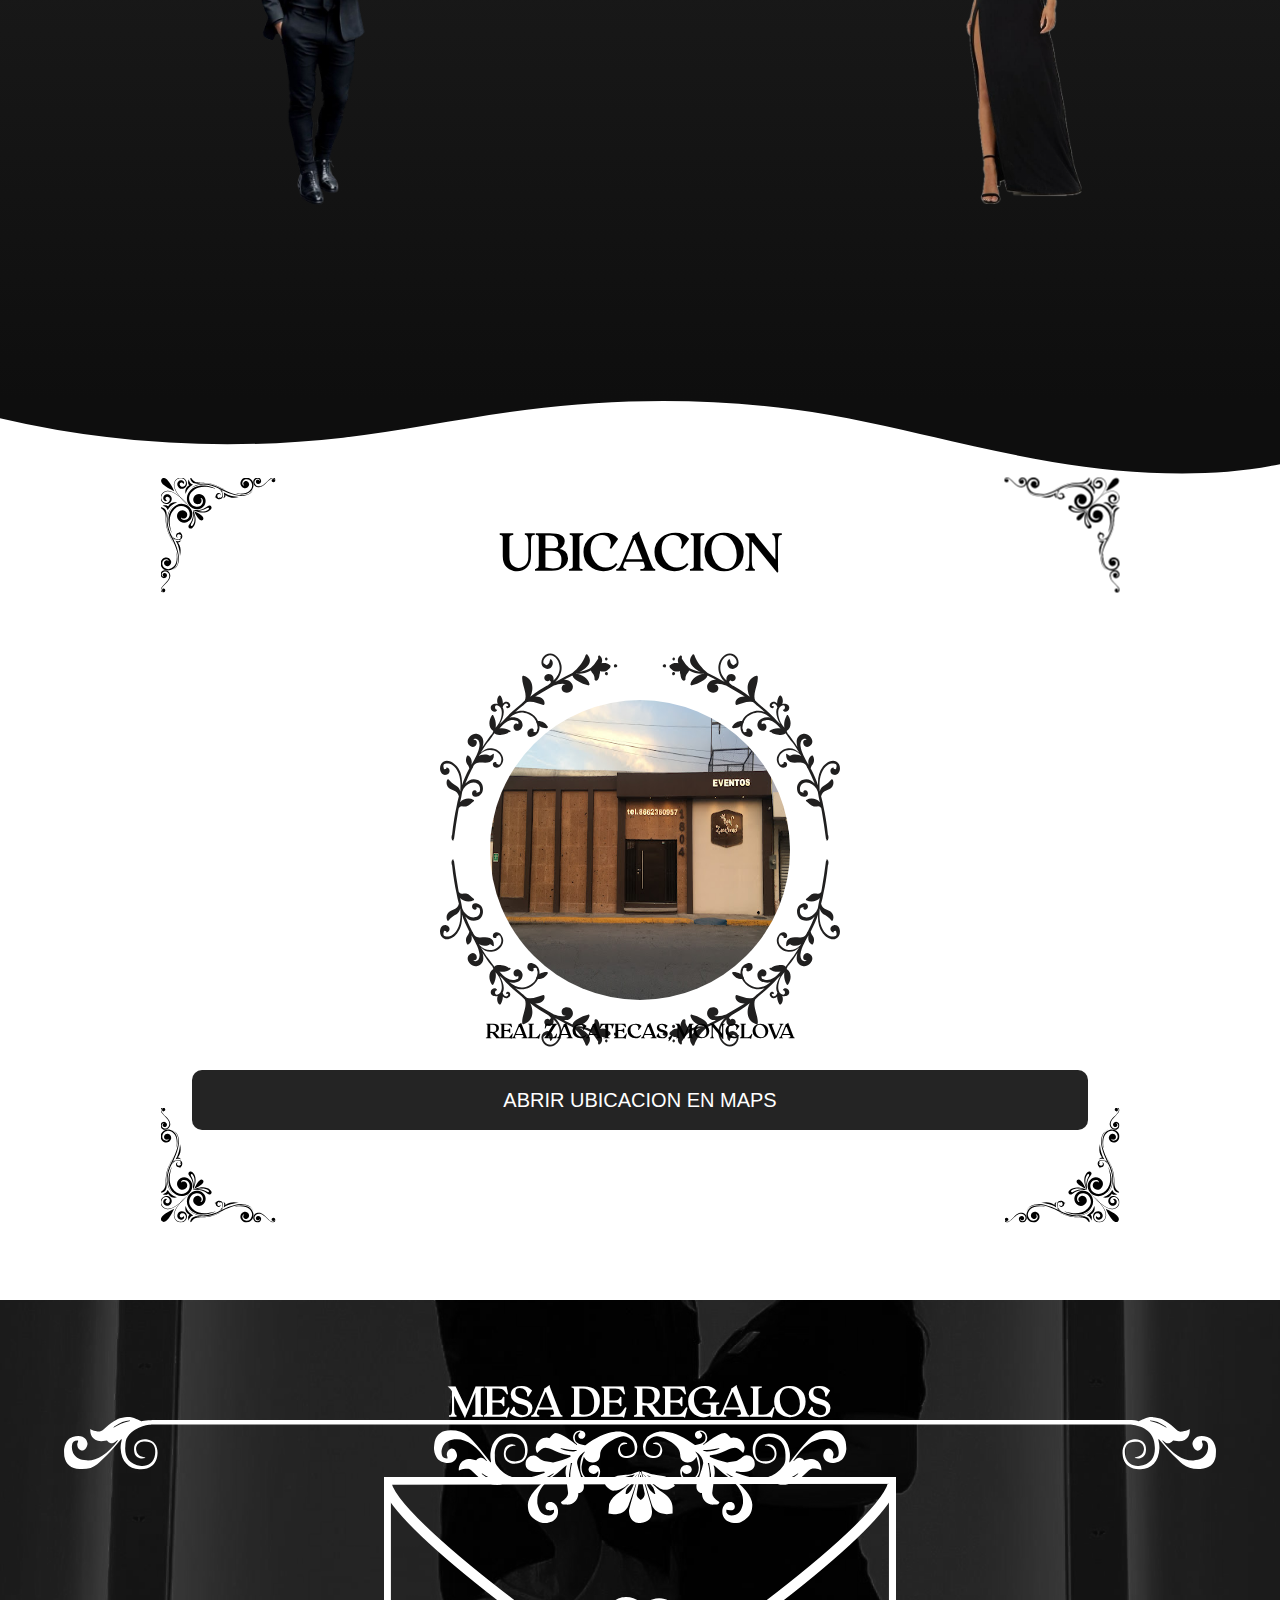
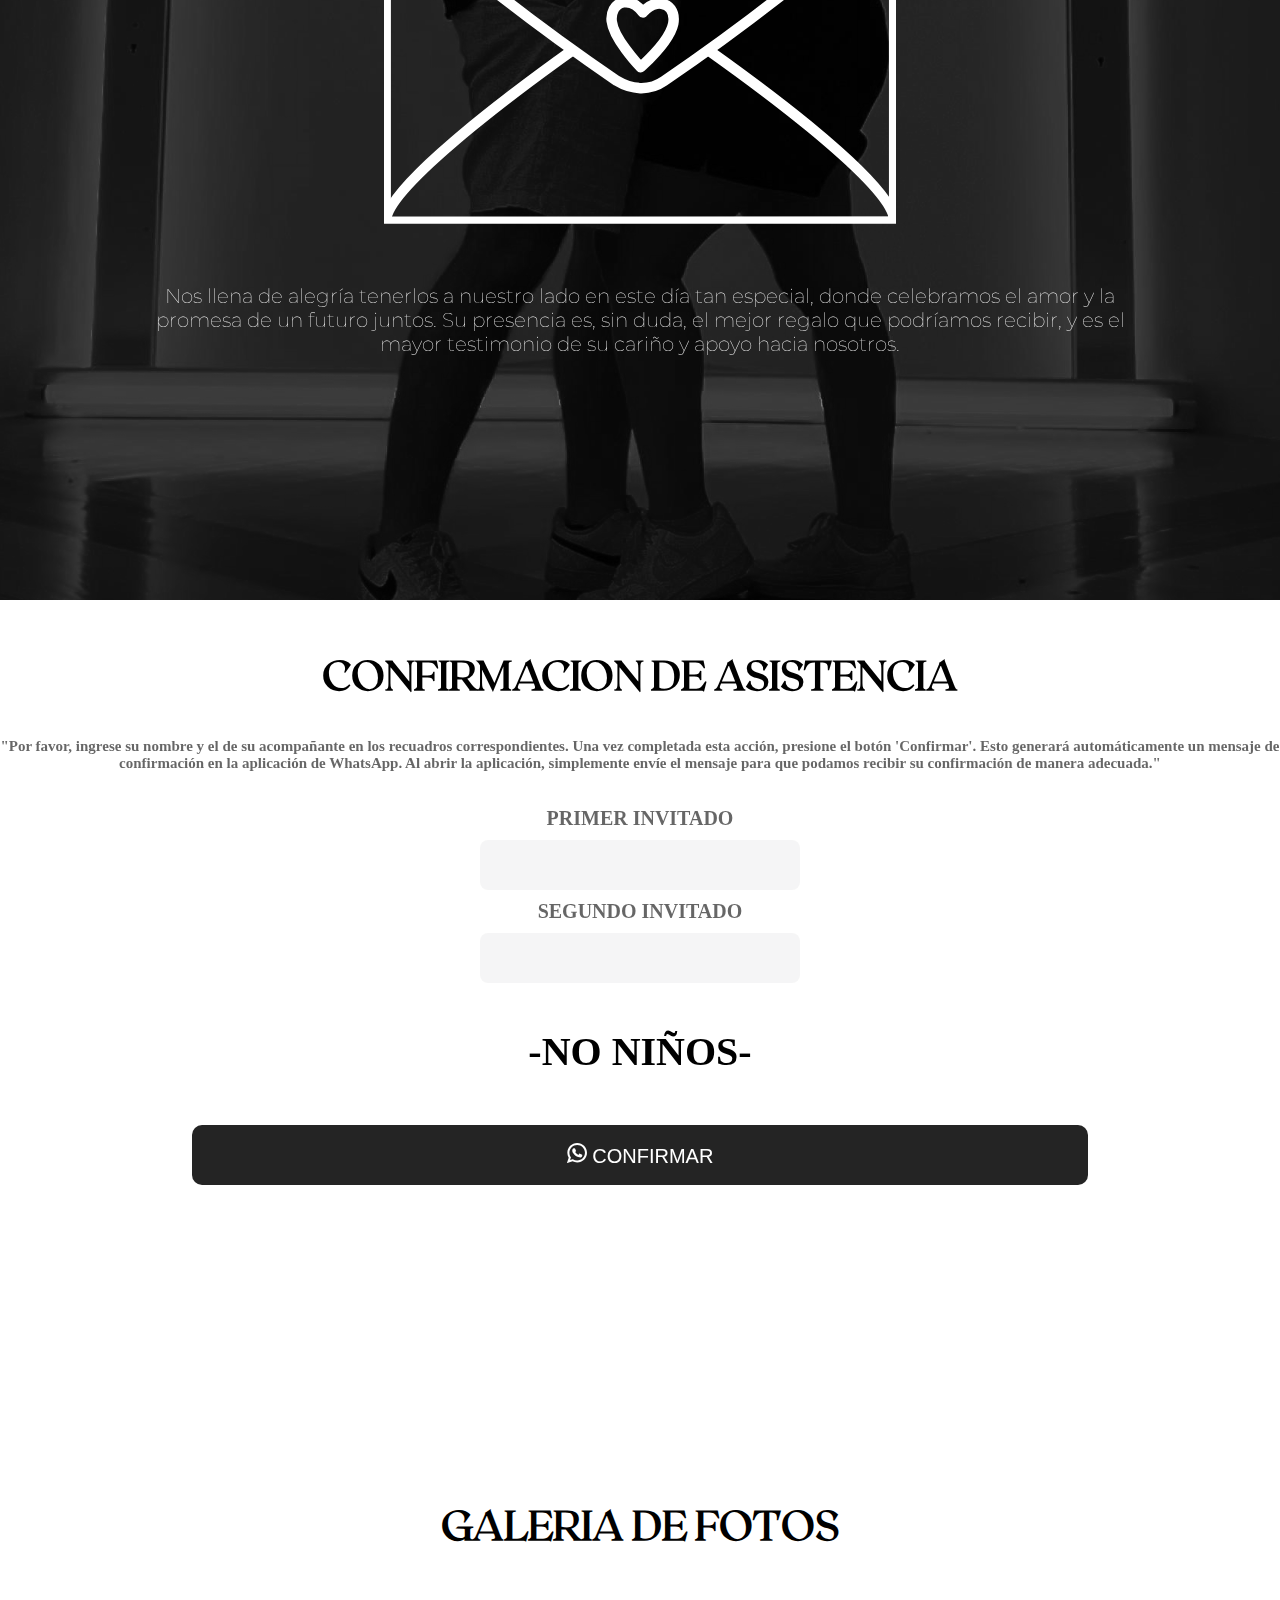
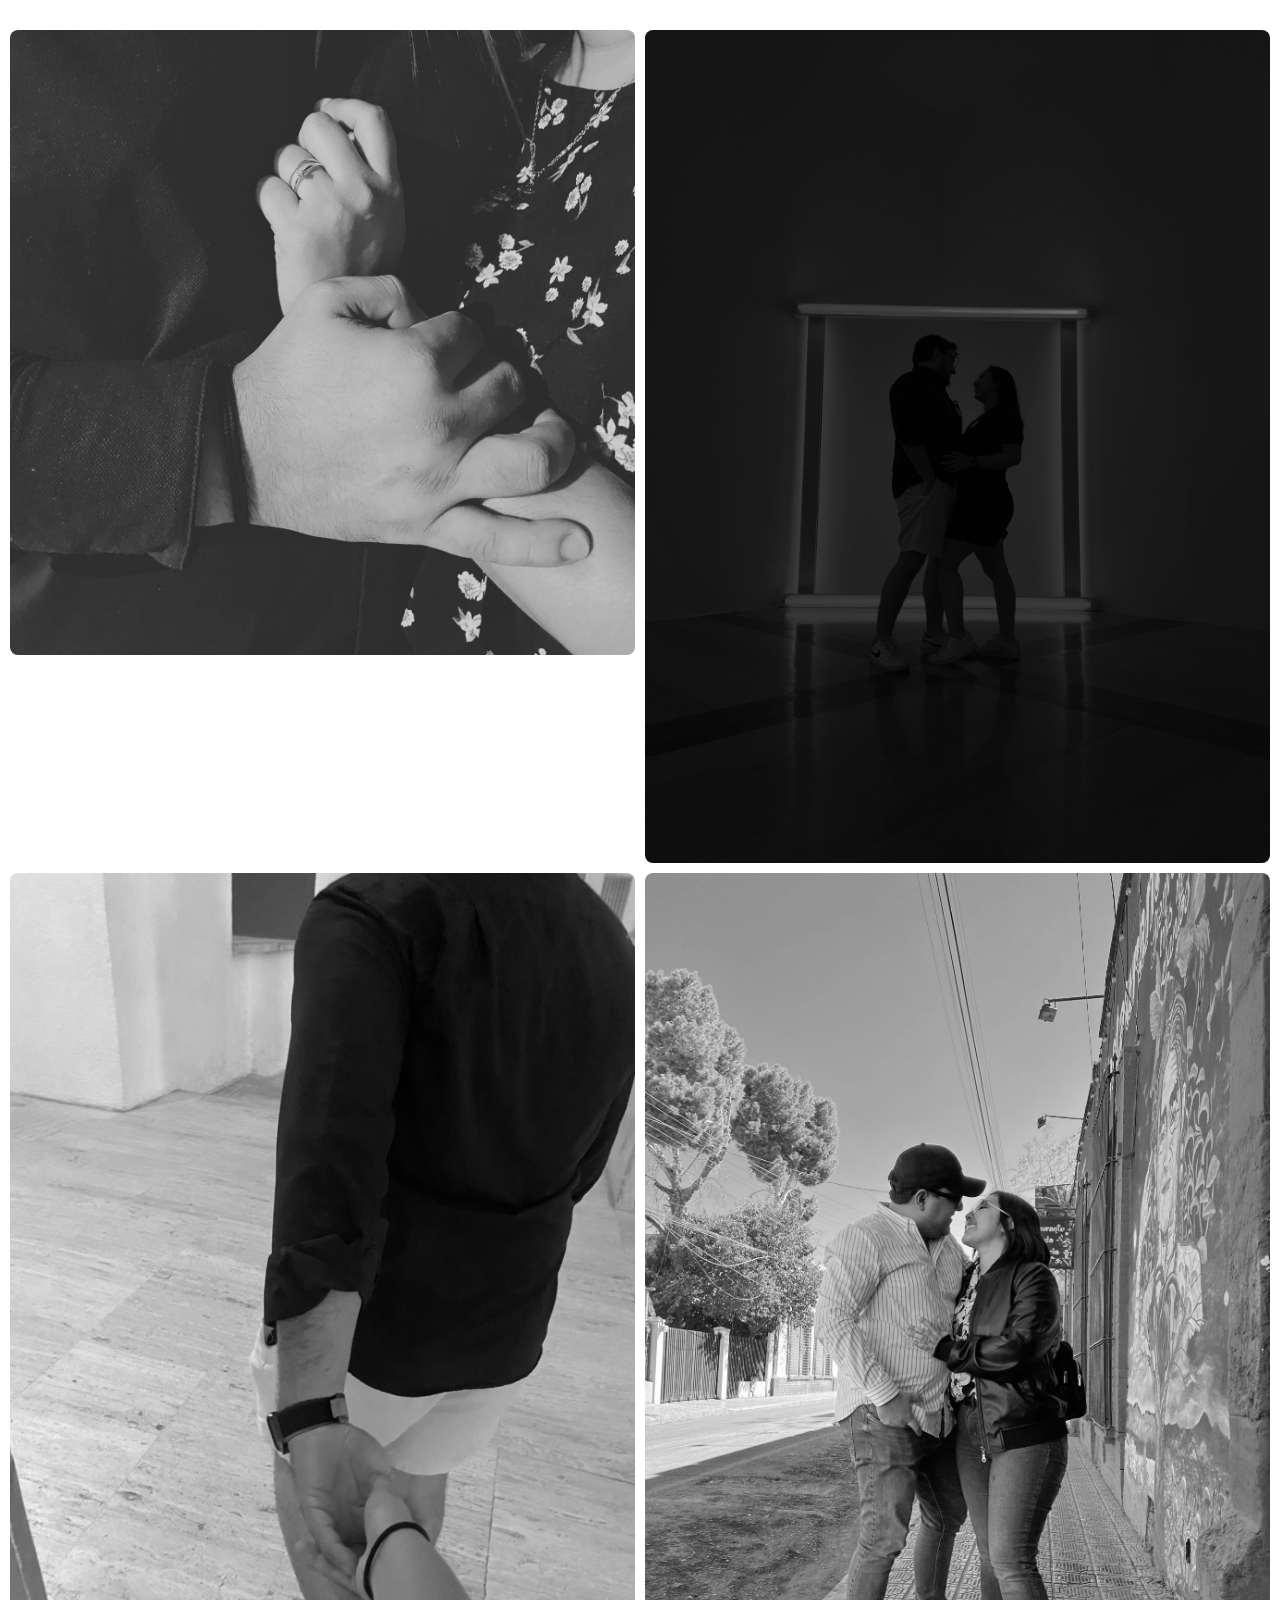
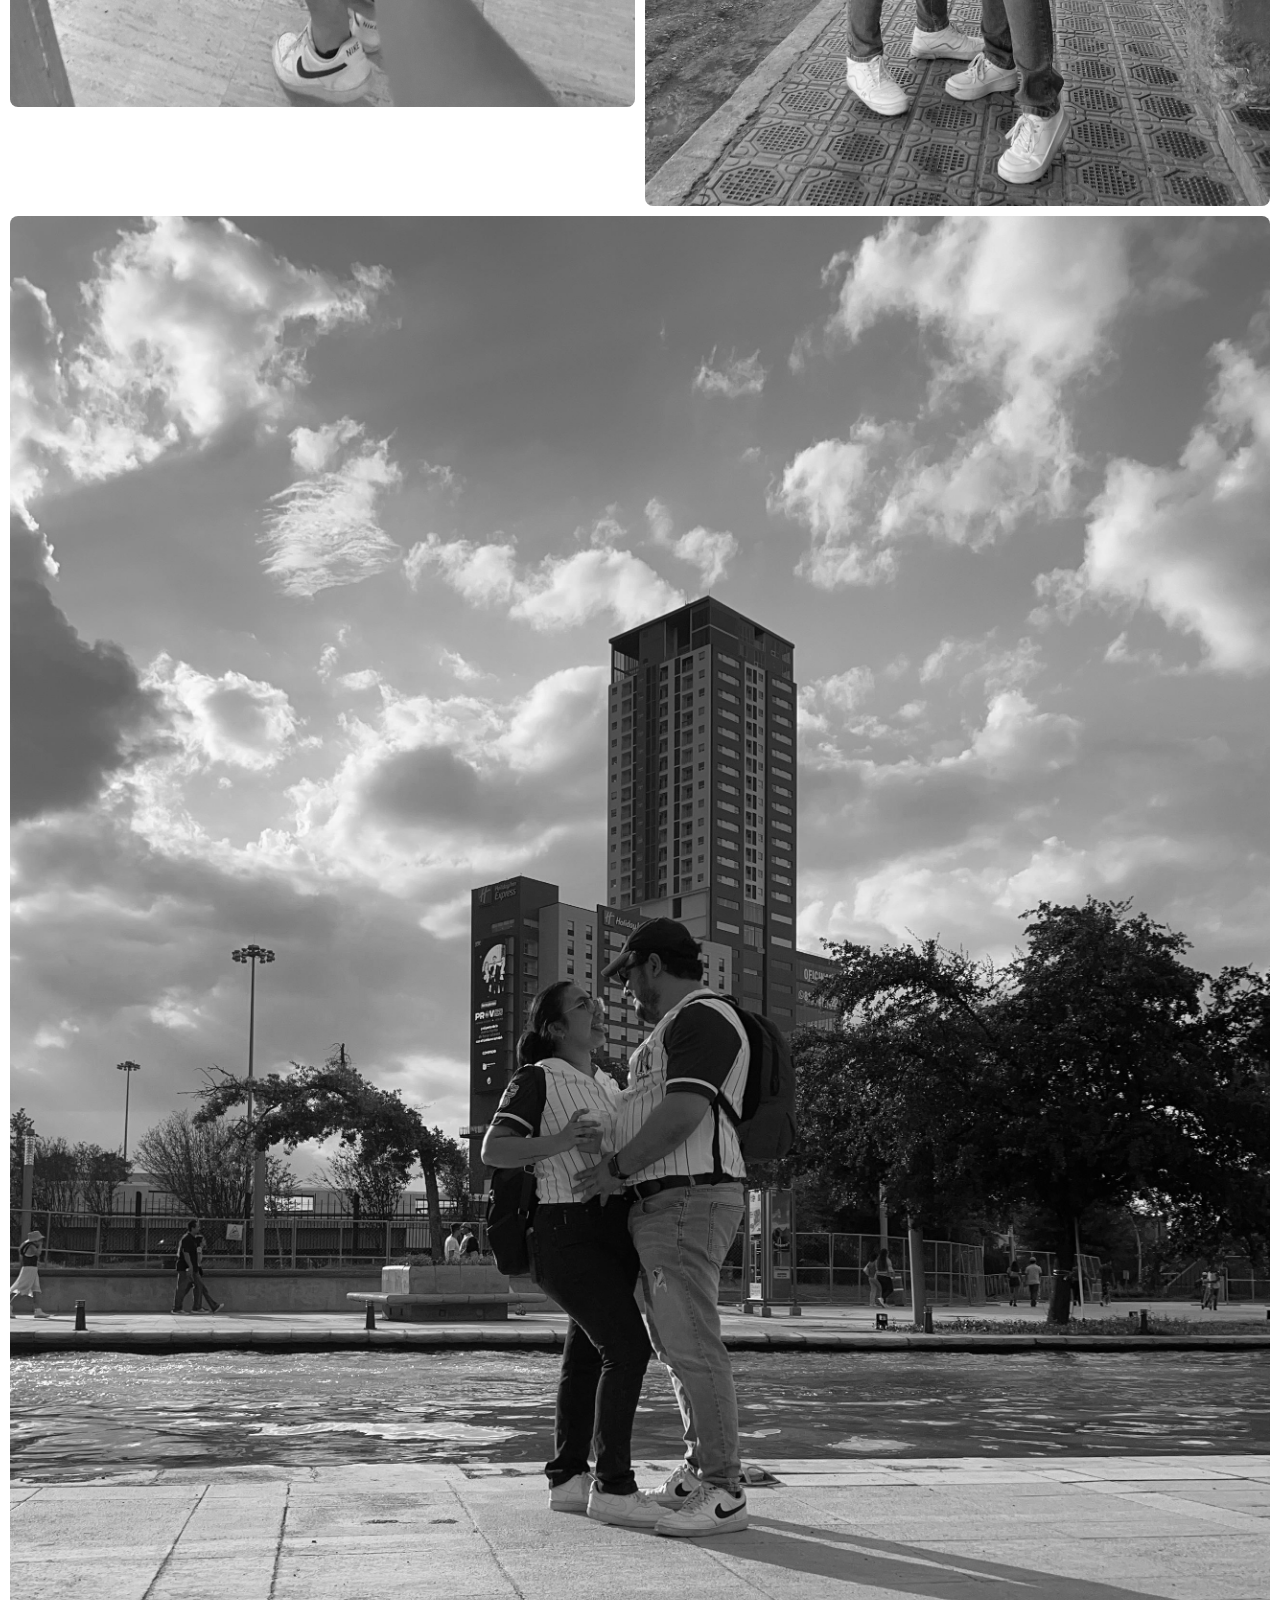
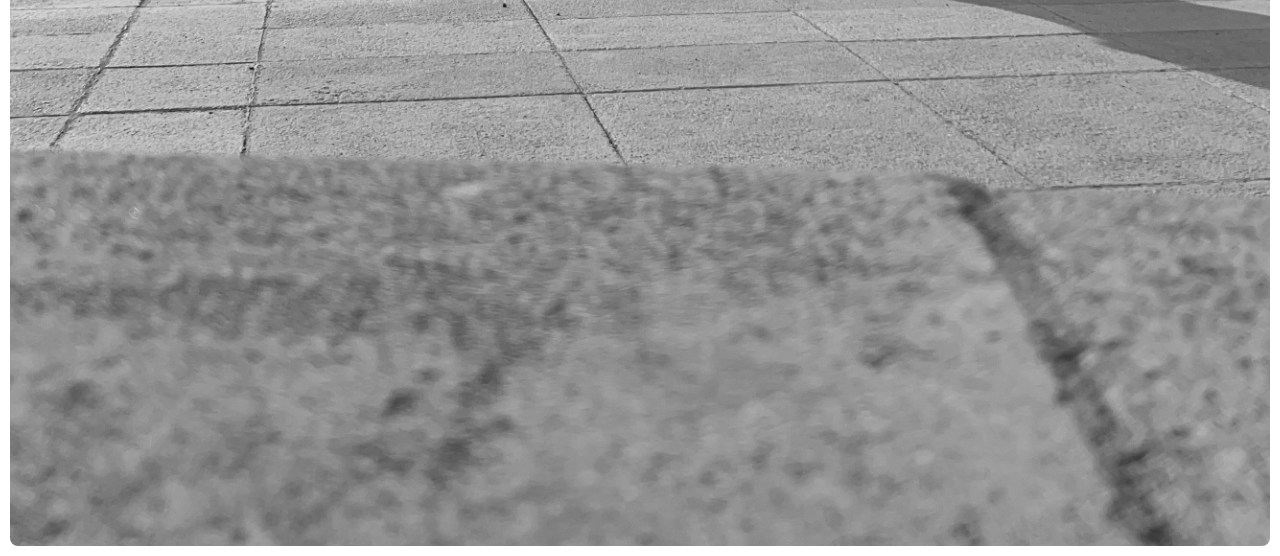
==== commit af317ee3: "update audio" ====
--- a/index.html
+++ b/index.html
@@ -7,14 +7,11 @@
   <title>BODA SAMANTHA Y ENRIQUE</title>
   <link rel="stylesheet" href="style.css">
 
-
-  <audio autoplay loop>
-    <source src="ARCHIVOS/BGMUSIC.ogg" type="audio/mpeg">
-  </audio>
-
 </head>
 
 <body>
+
+  <audio id="bg-audio" src="tu-archivo.ogg" preload="auto" loop></audio>
 
   <!-- P O R T A D A -->
 
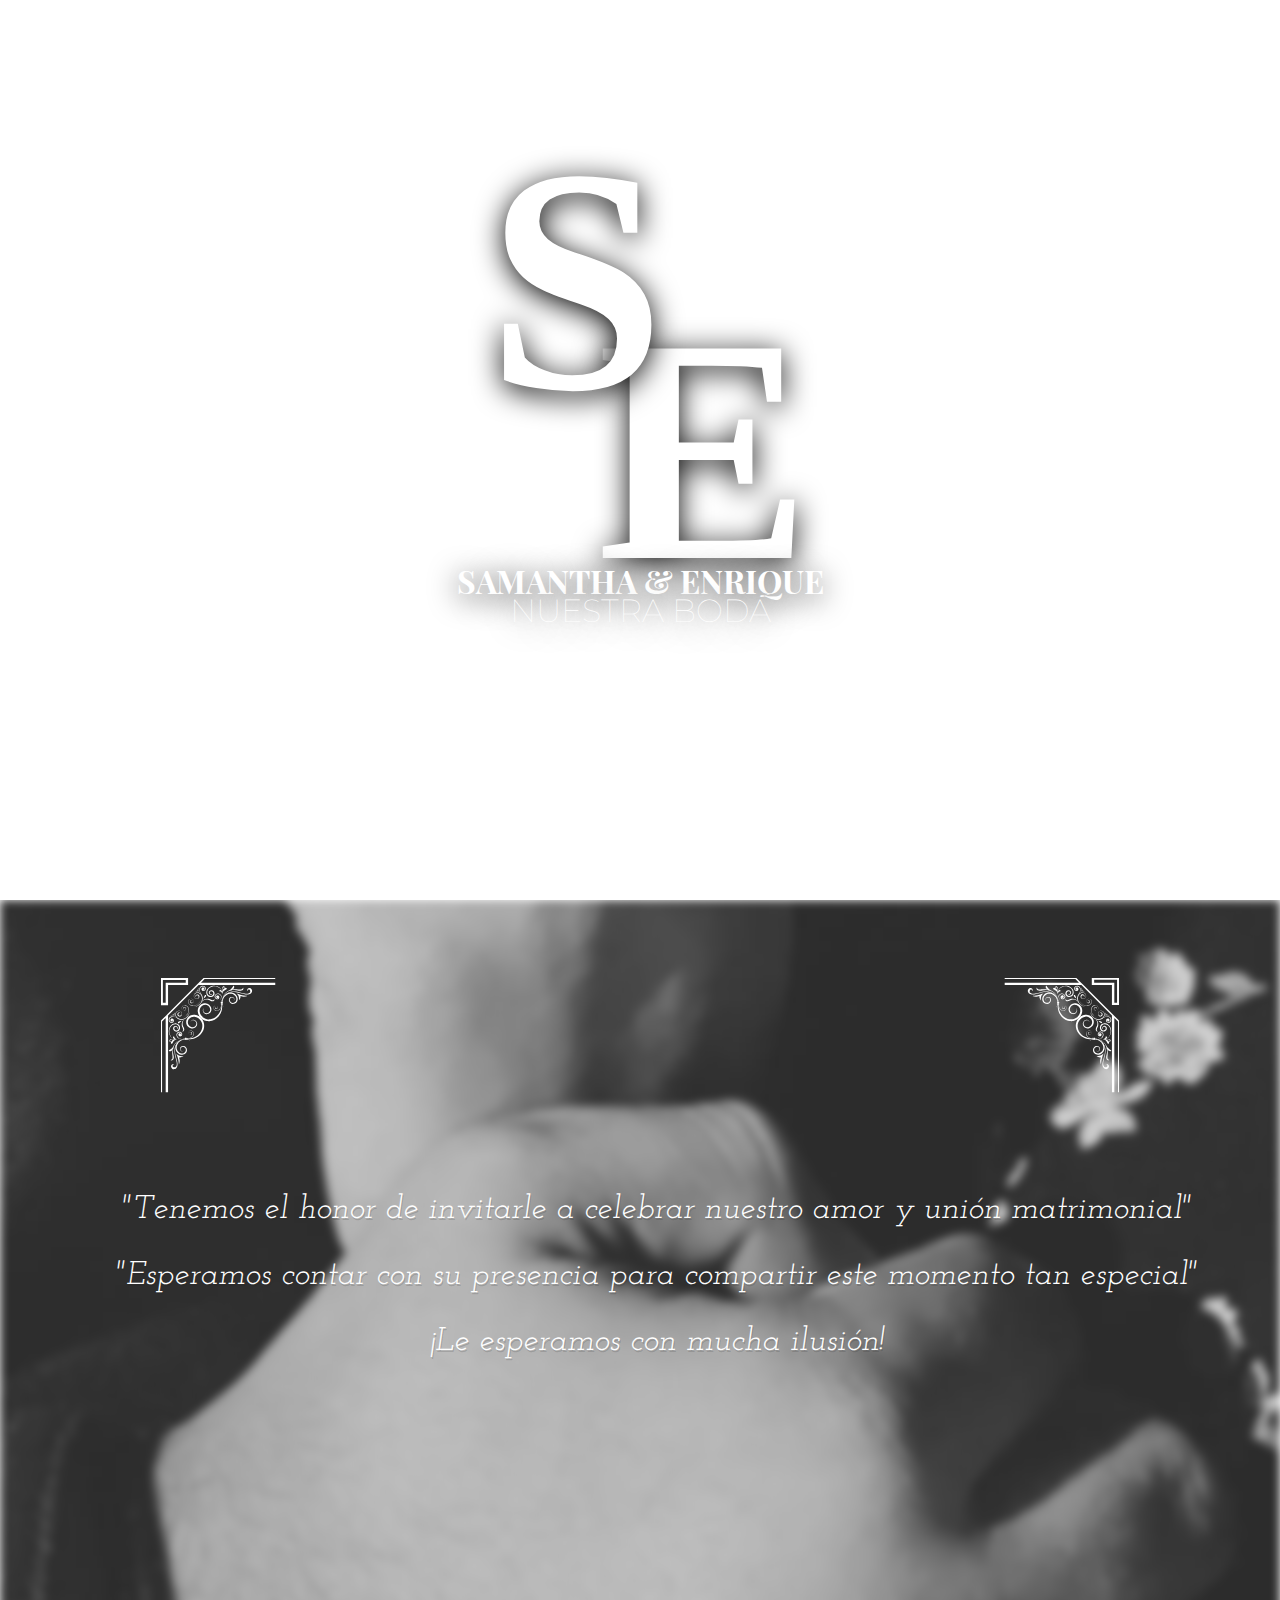
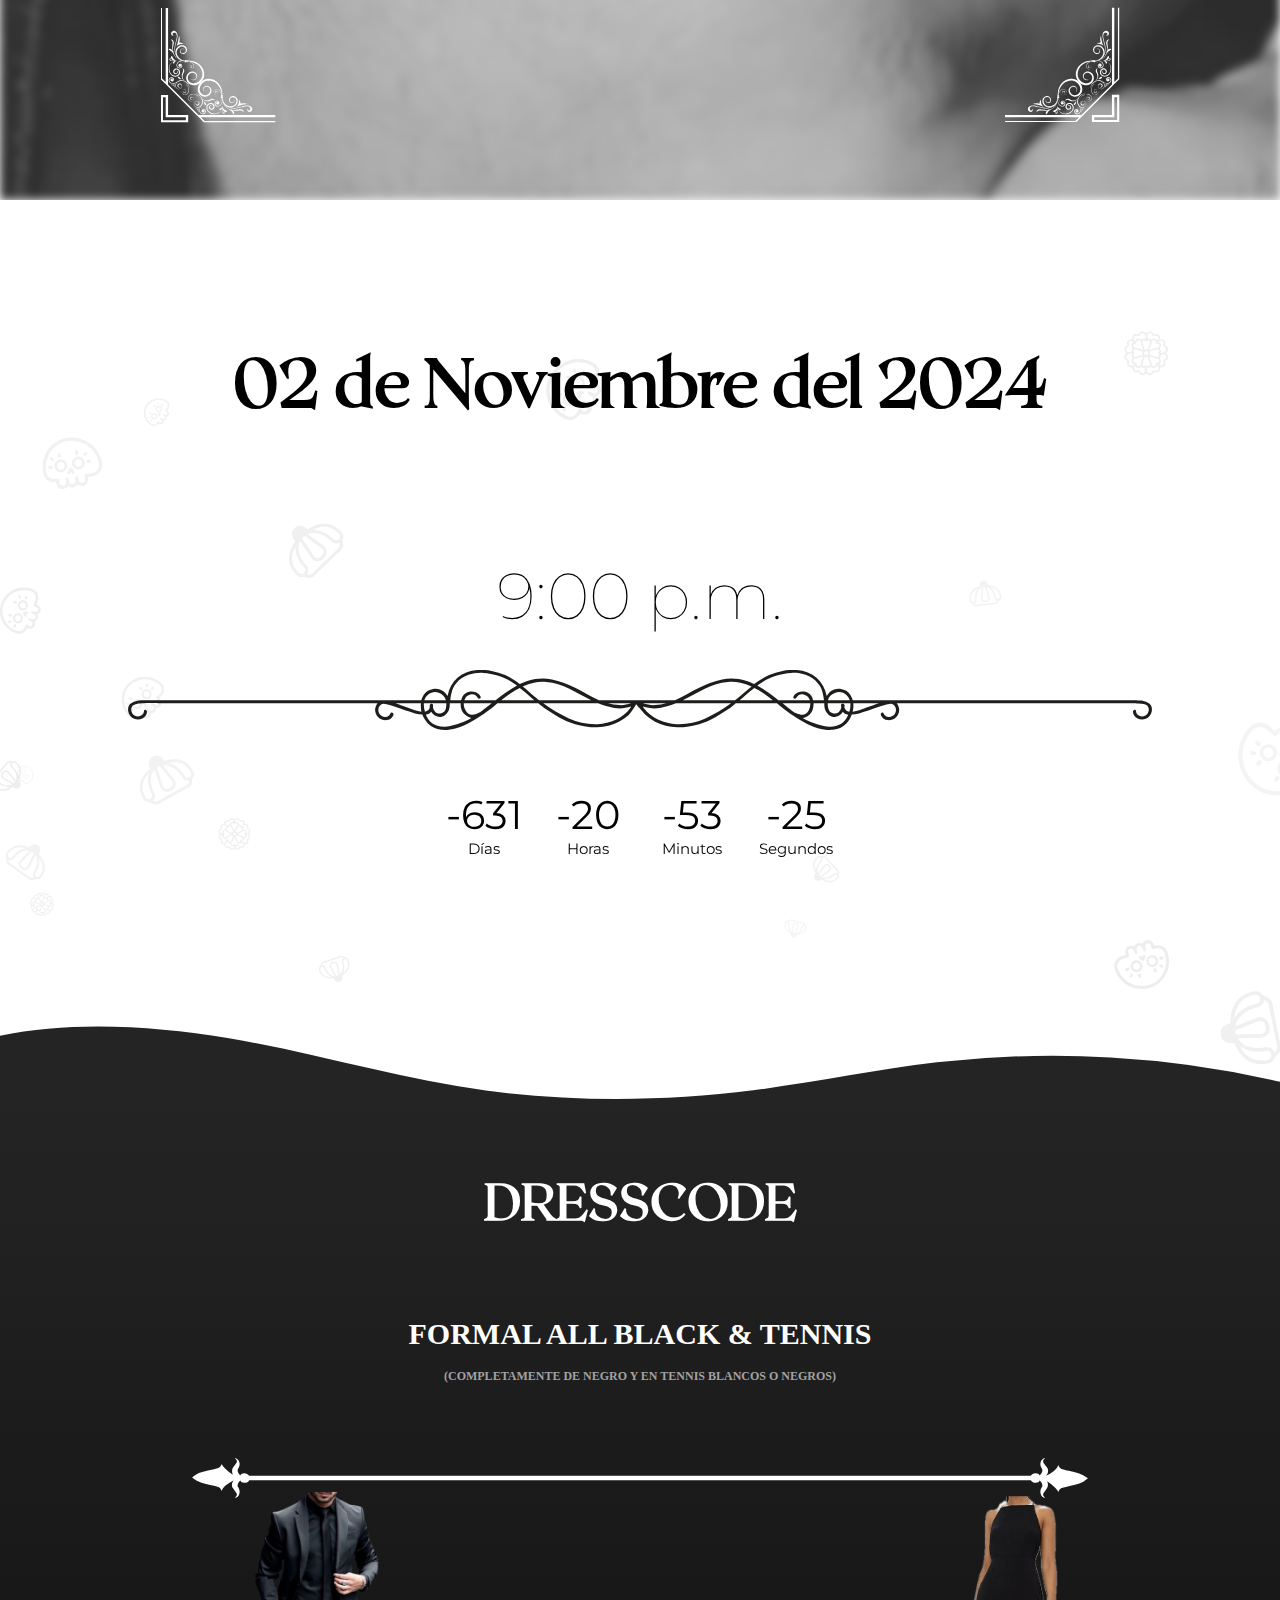
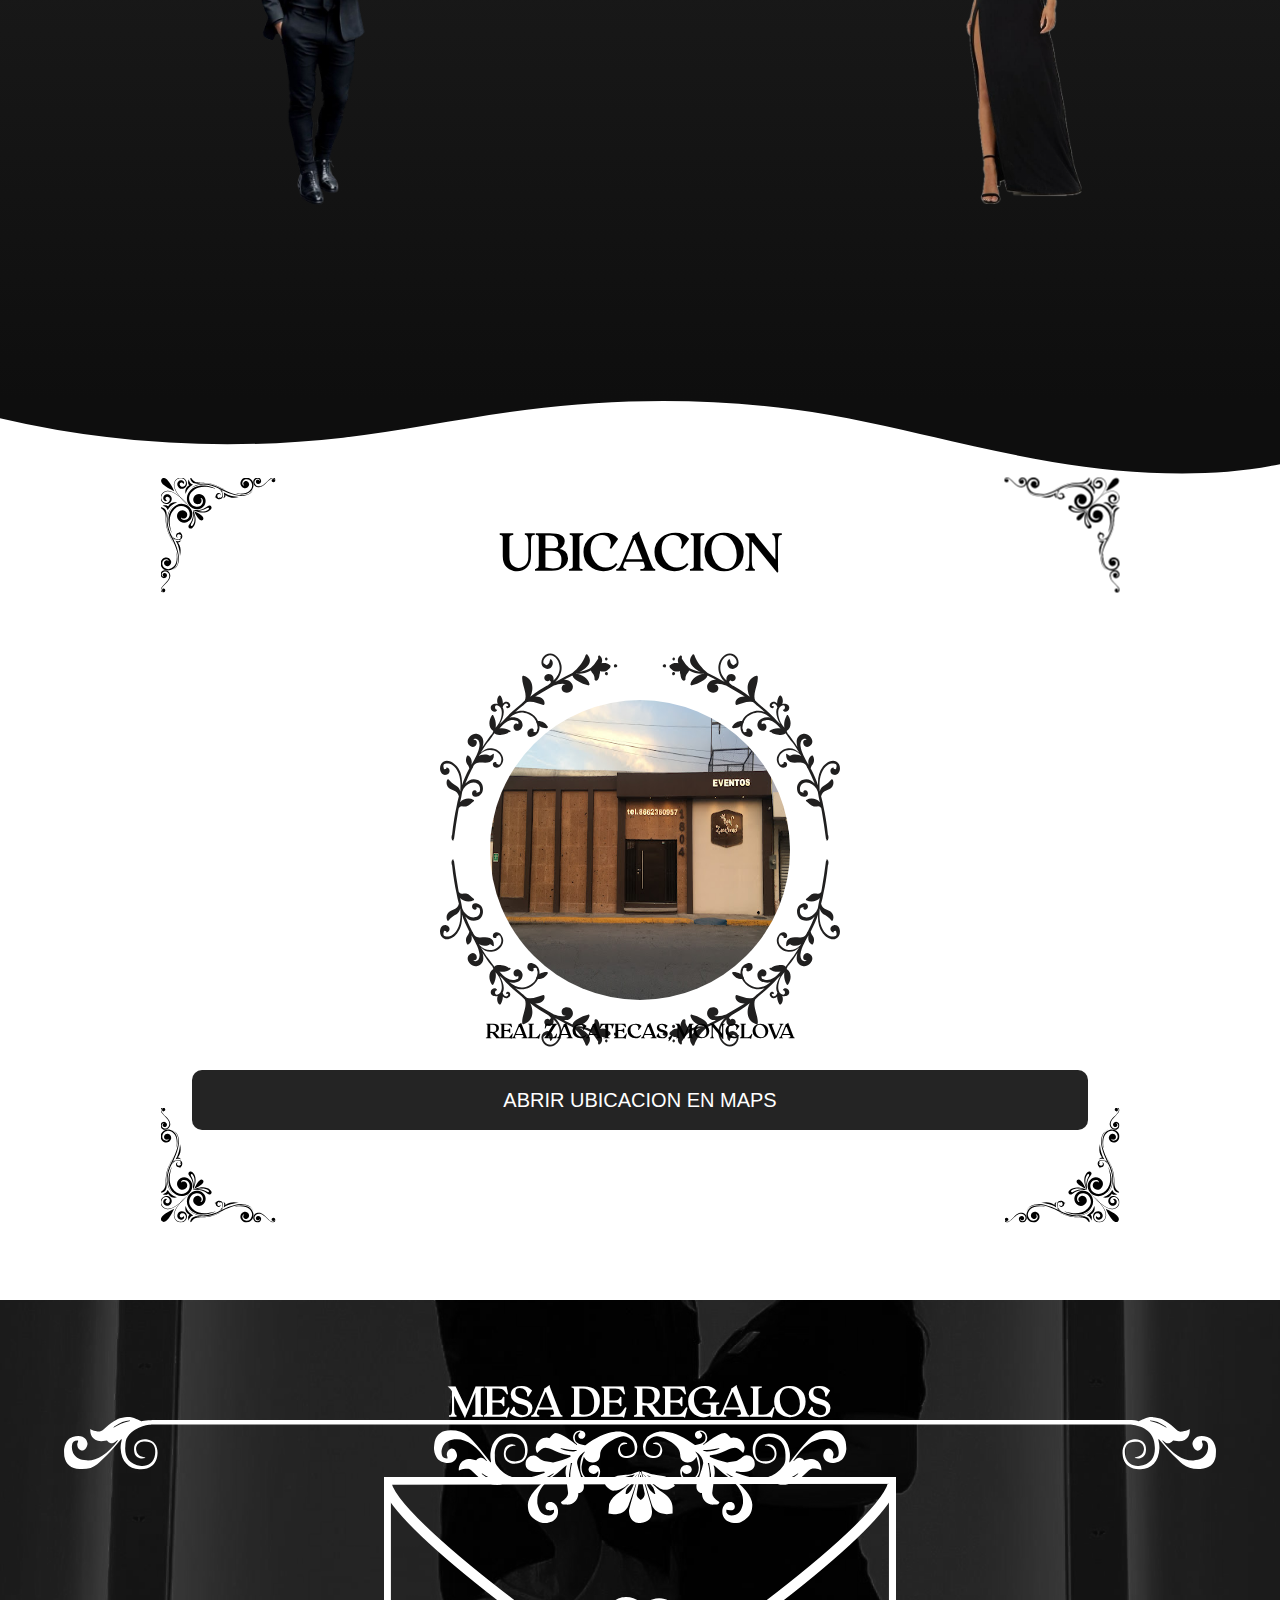
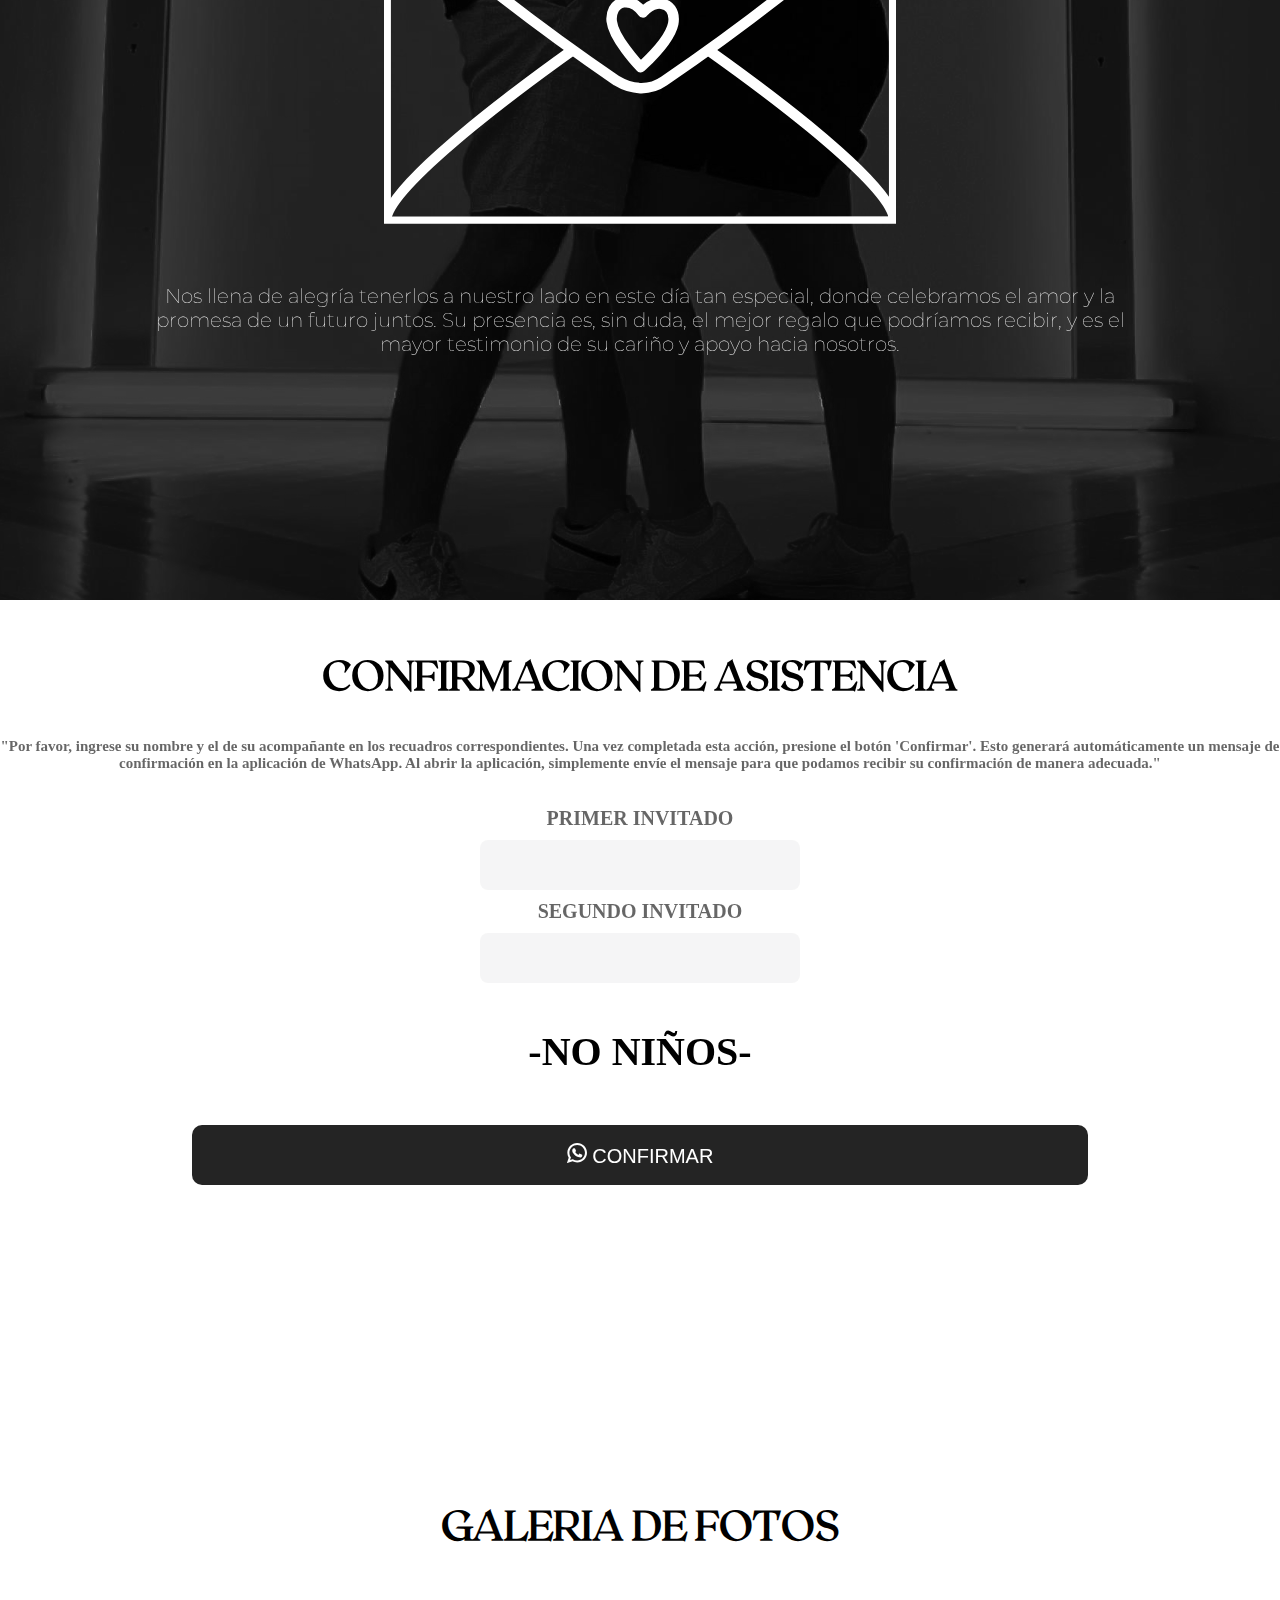
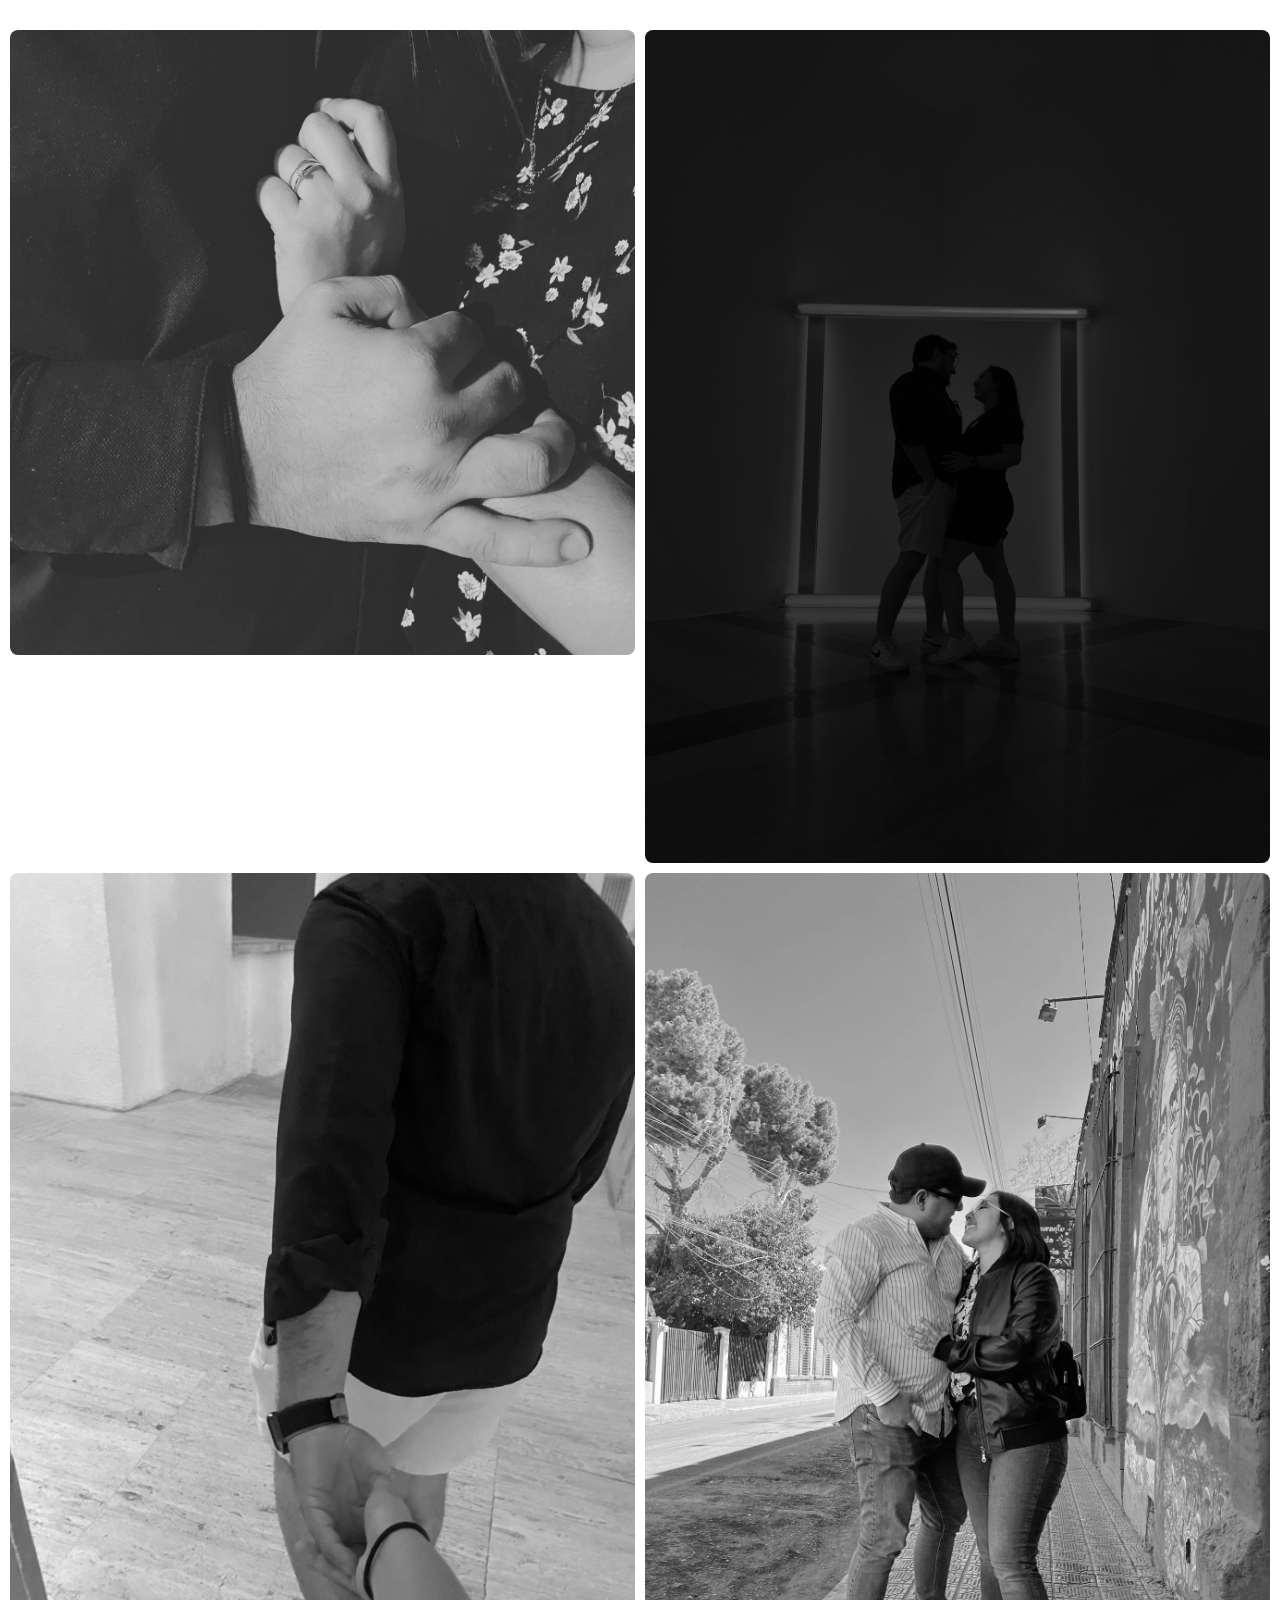
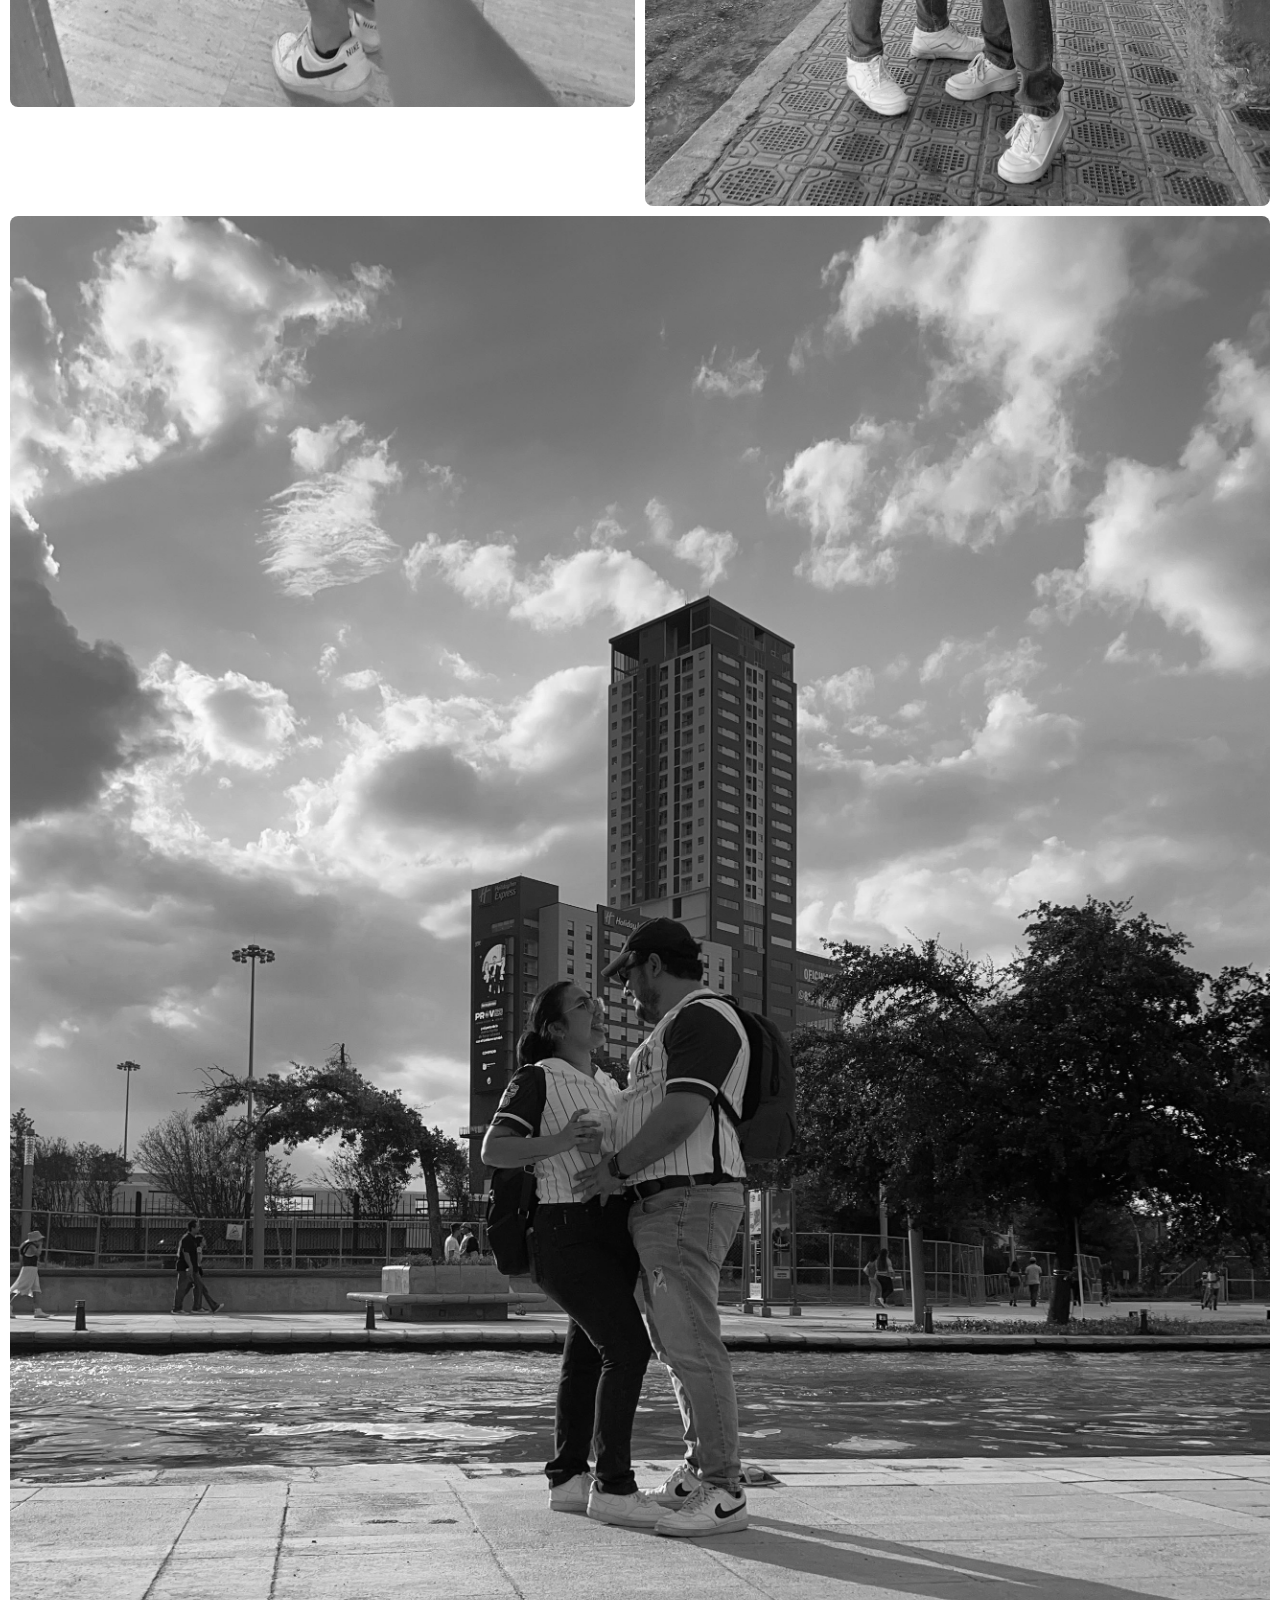
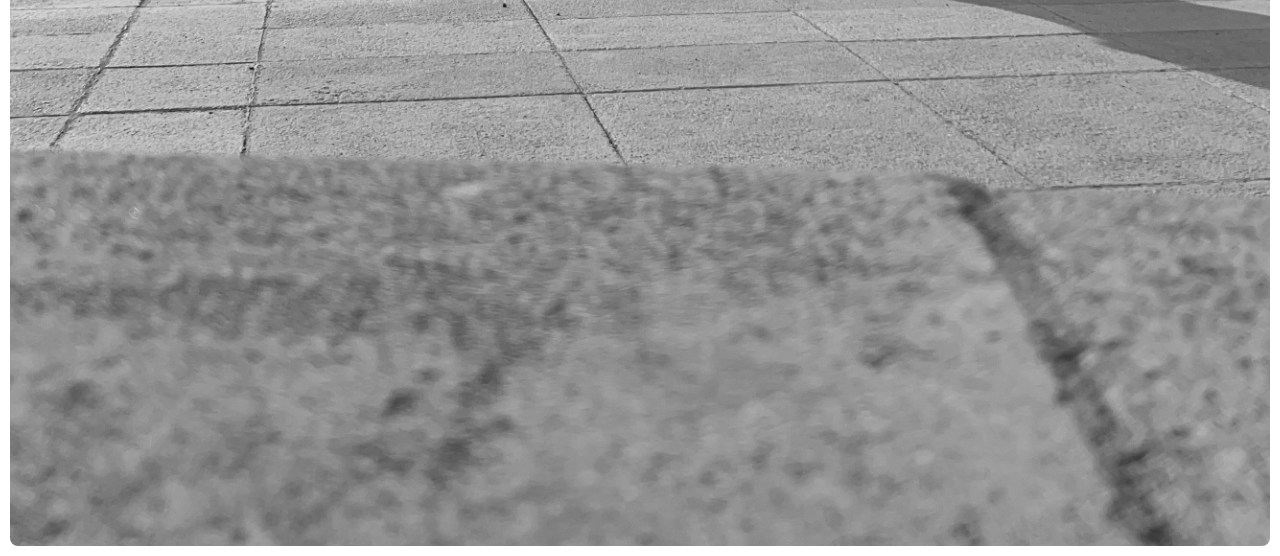
==== commit 50b1572a: "update audio file" ====
--- a/index.html
+++ b/index.html
@@ -11,7 +11,7 @@
 
 <body>
 
-  <audio id="bg-audio" src="tu-archivo.ogg" preload="auto" loop></audio>
+  <audio id="bg-audio" src="ARCHIVOS/BGMUSIC.ogg" preload="auto" loop></audio>
 
   <!-- P O R T A D A -->
 
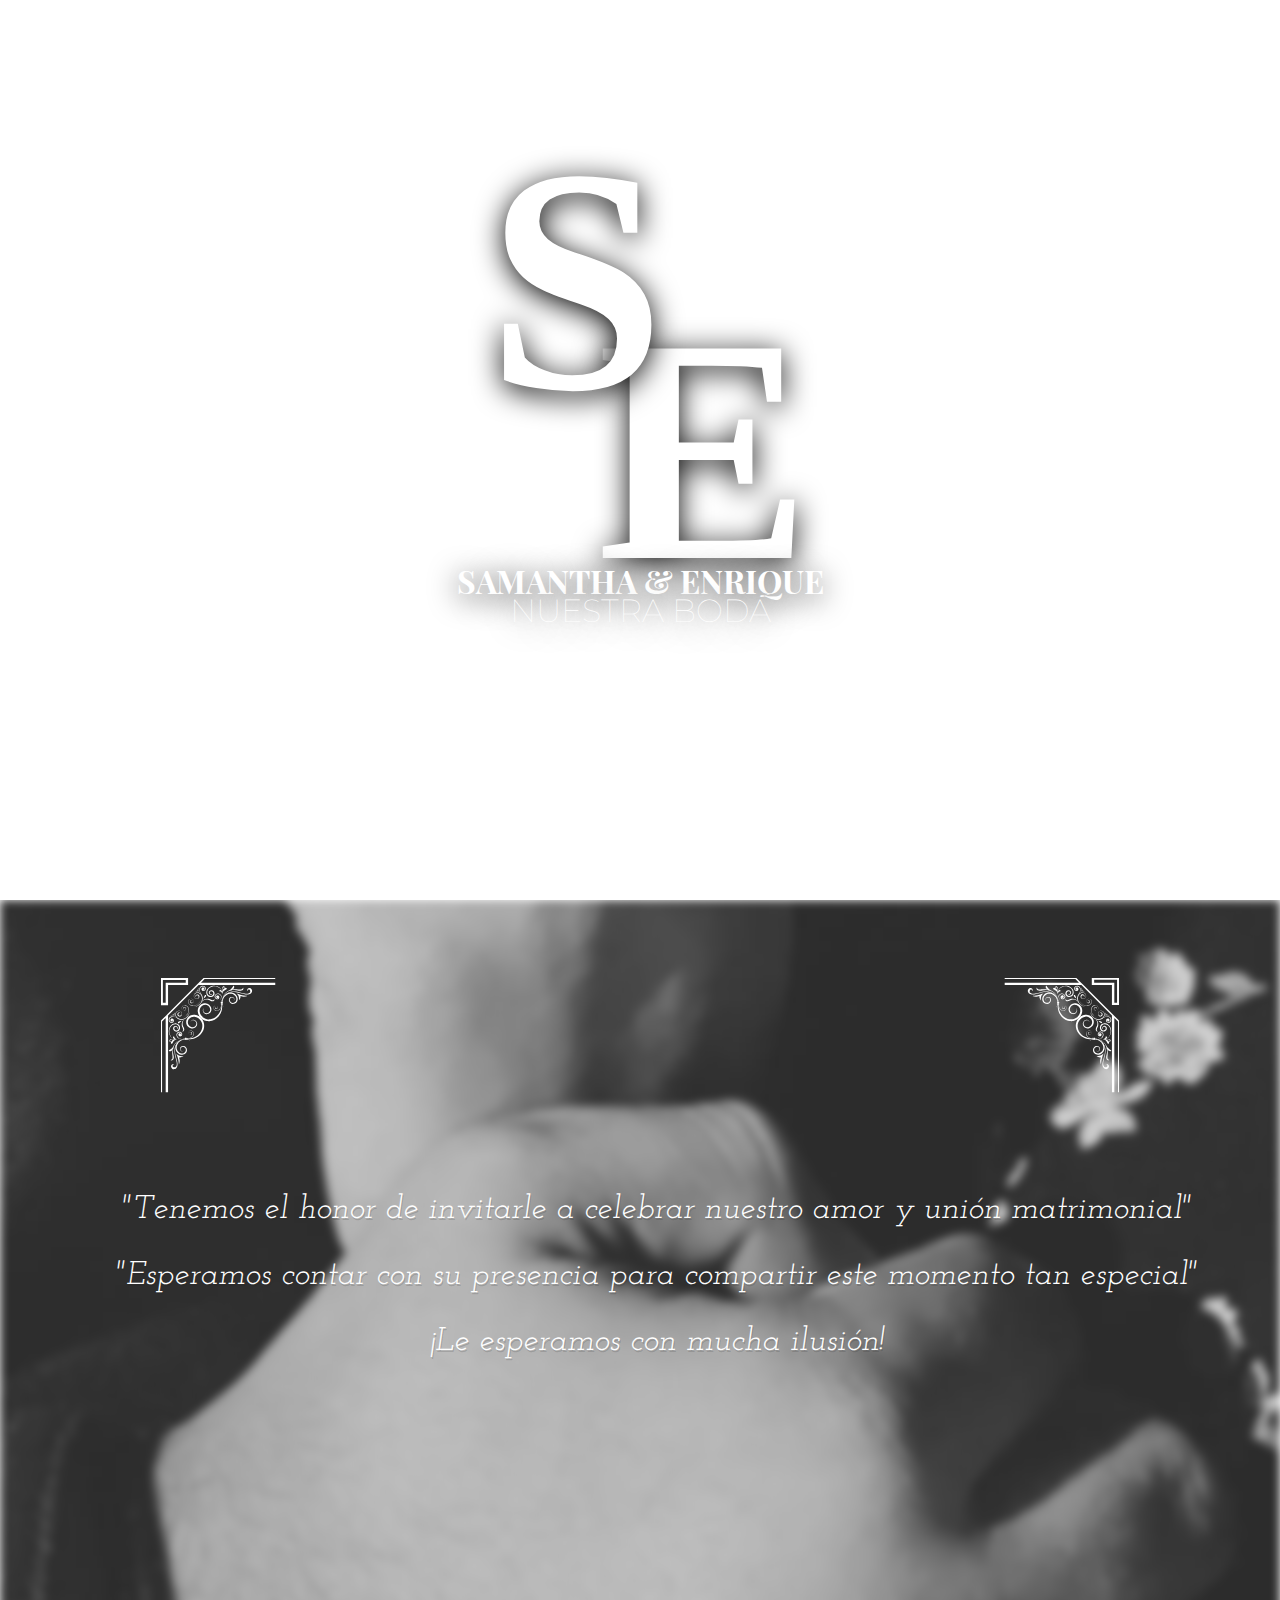
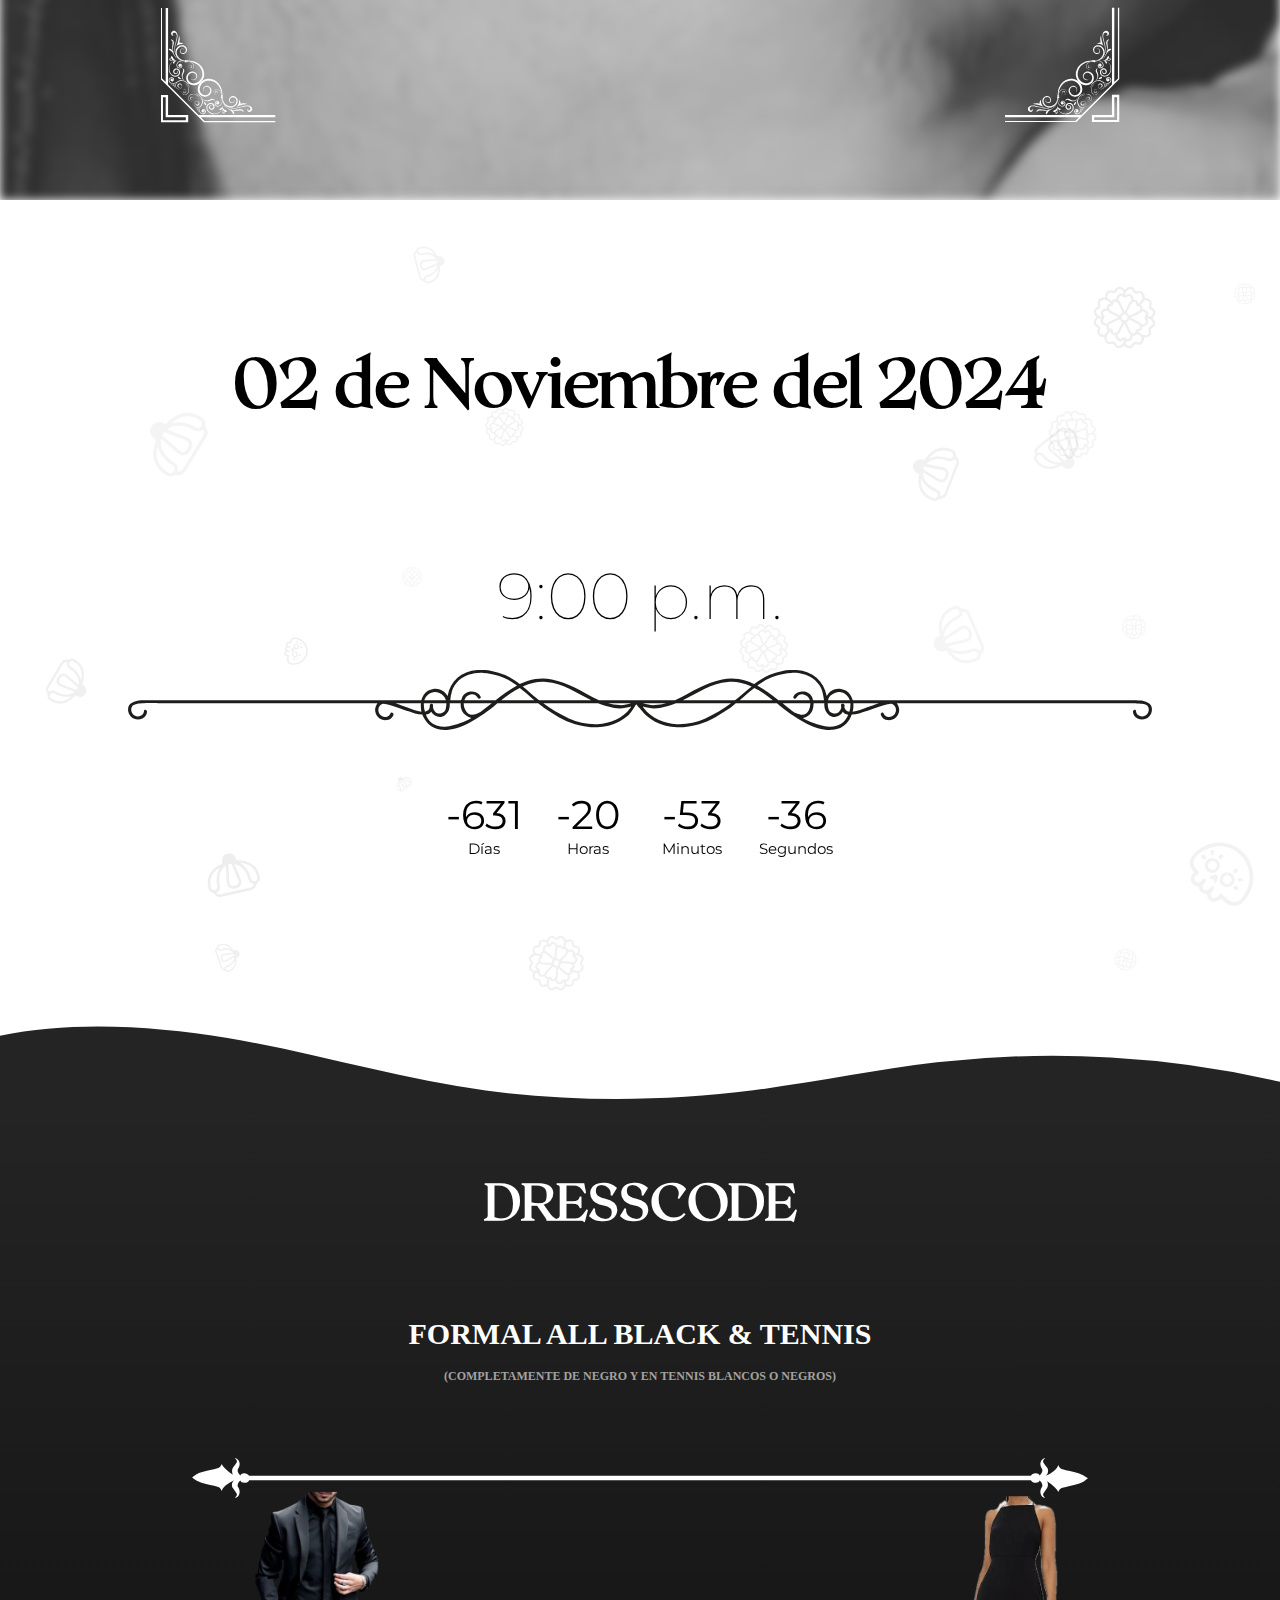
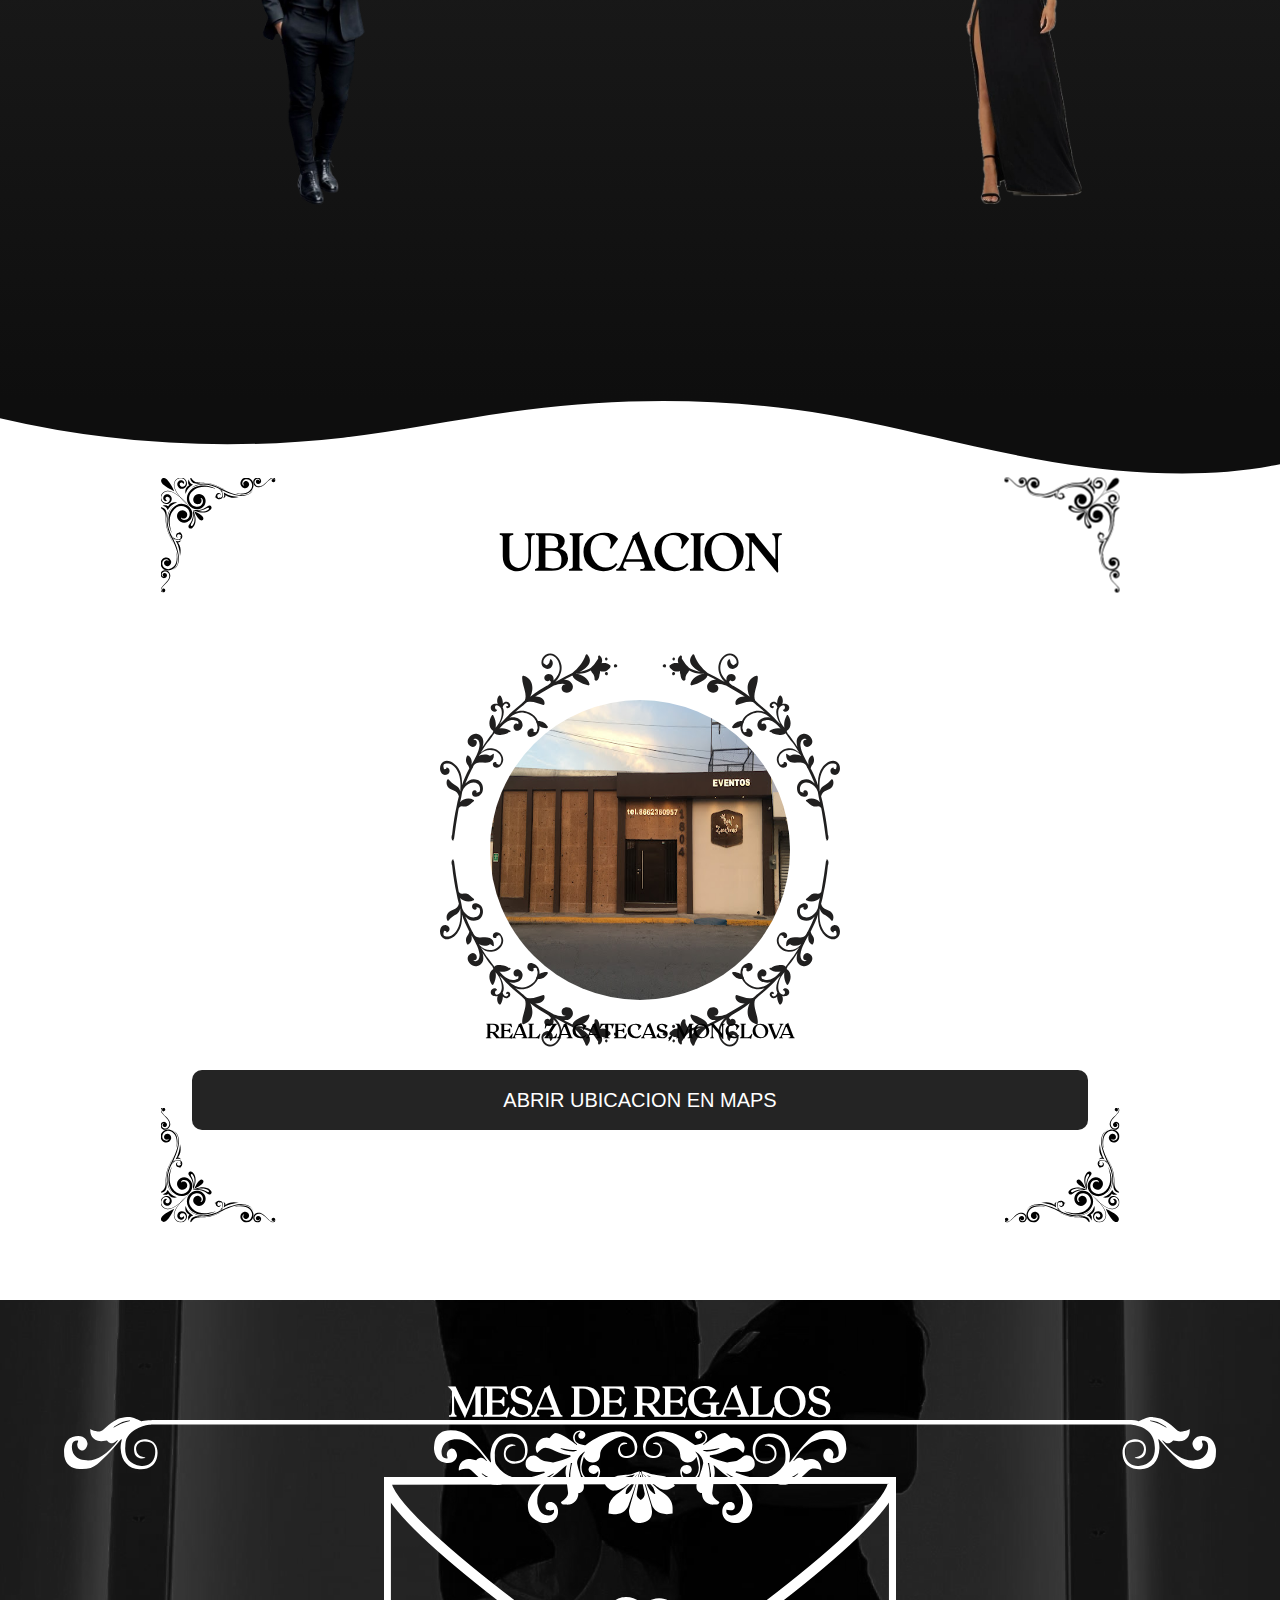
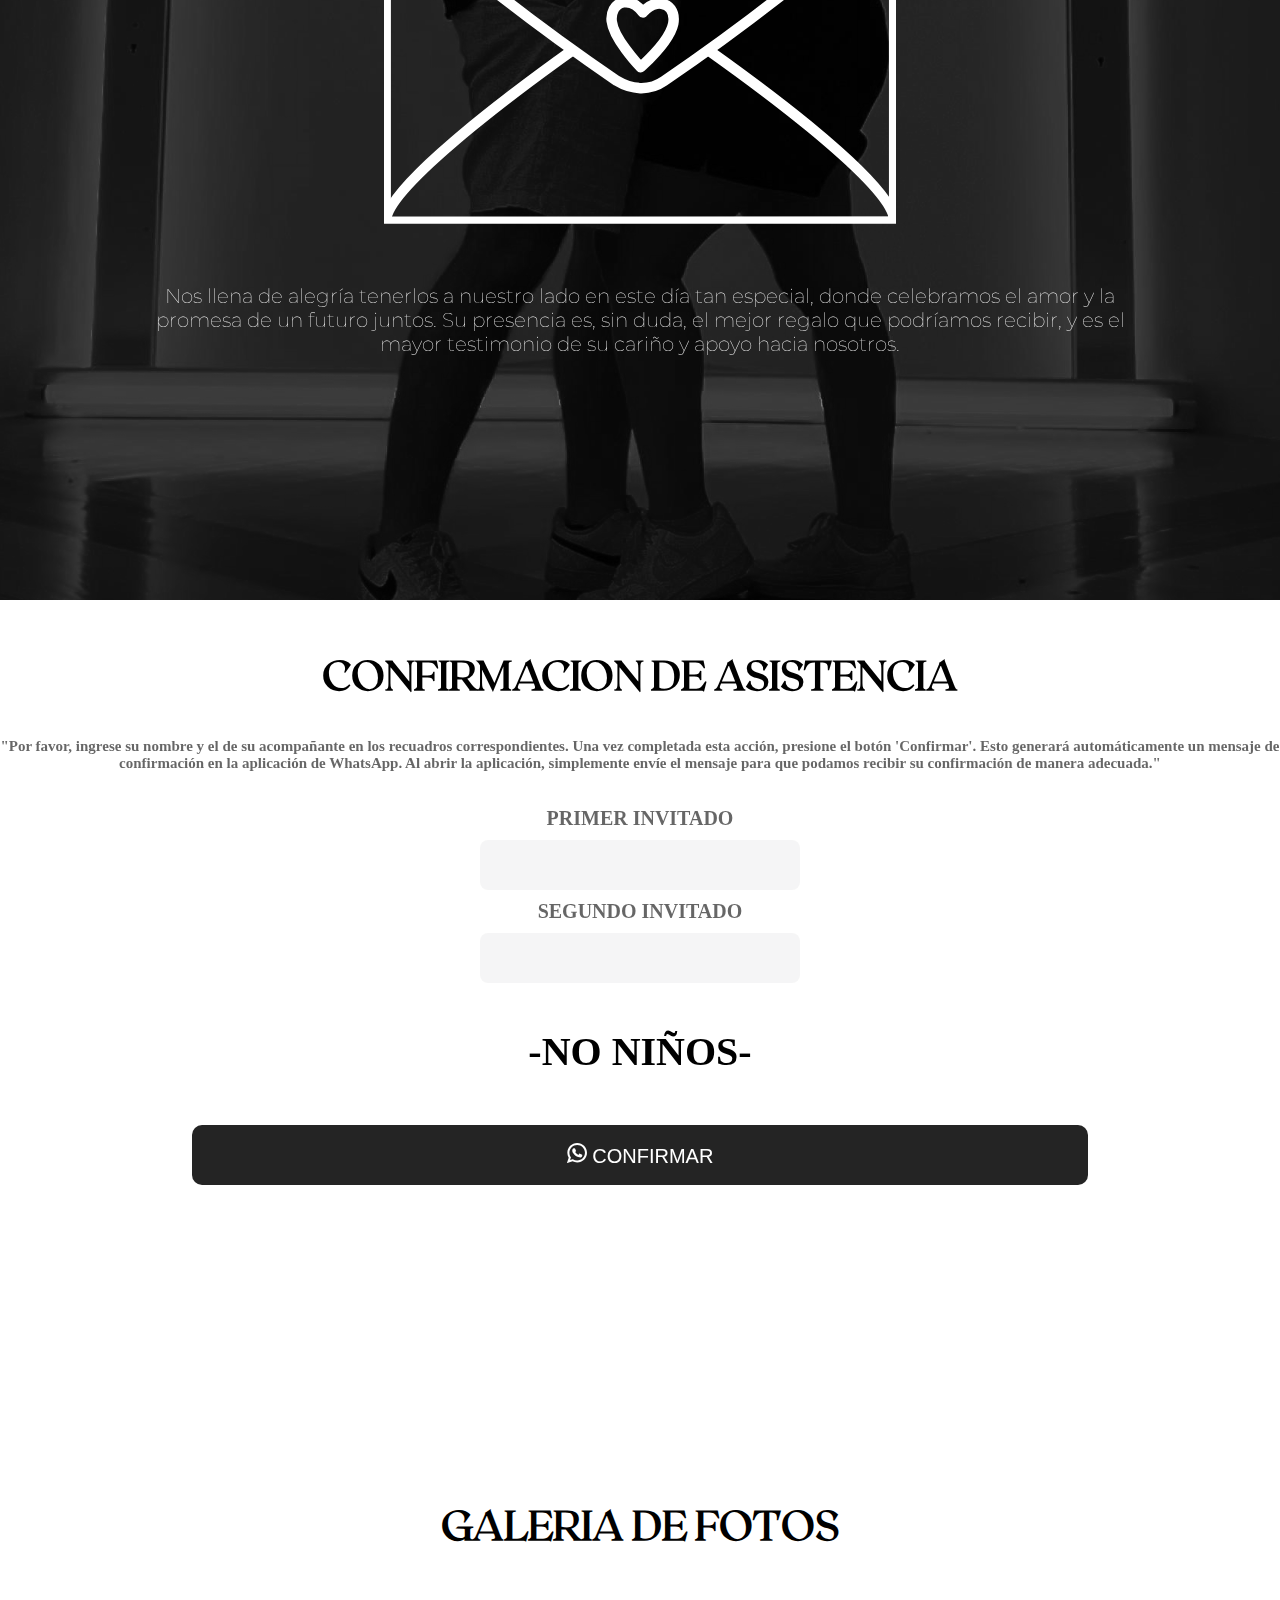
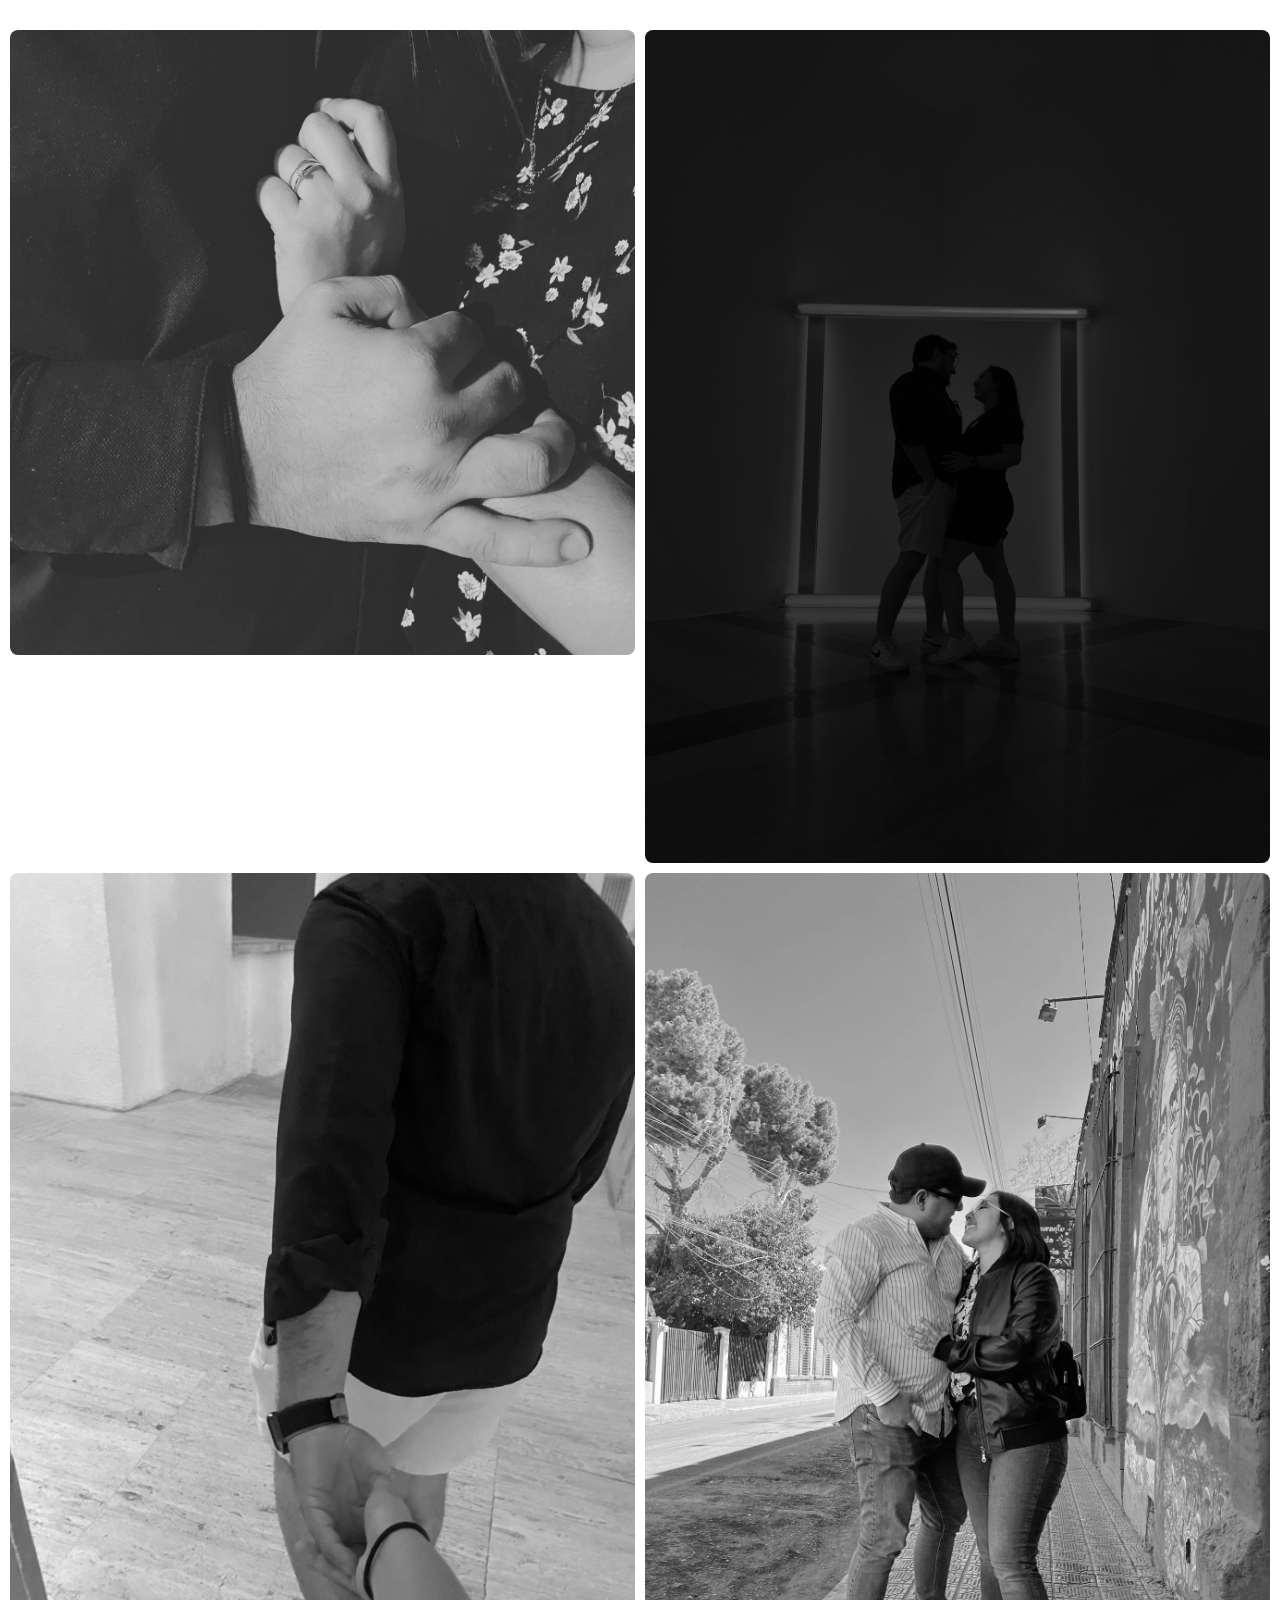
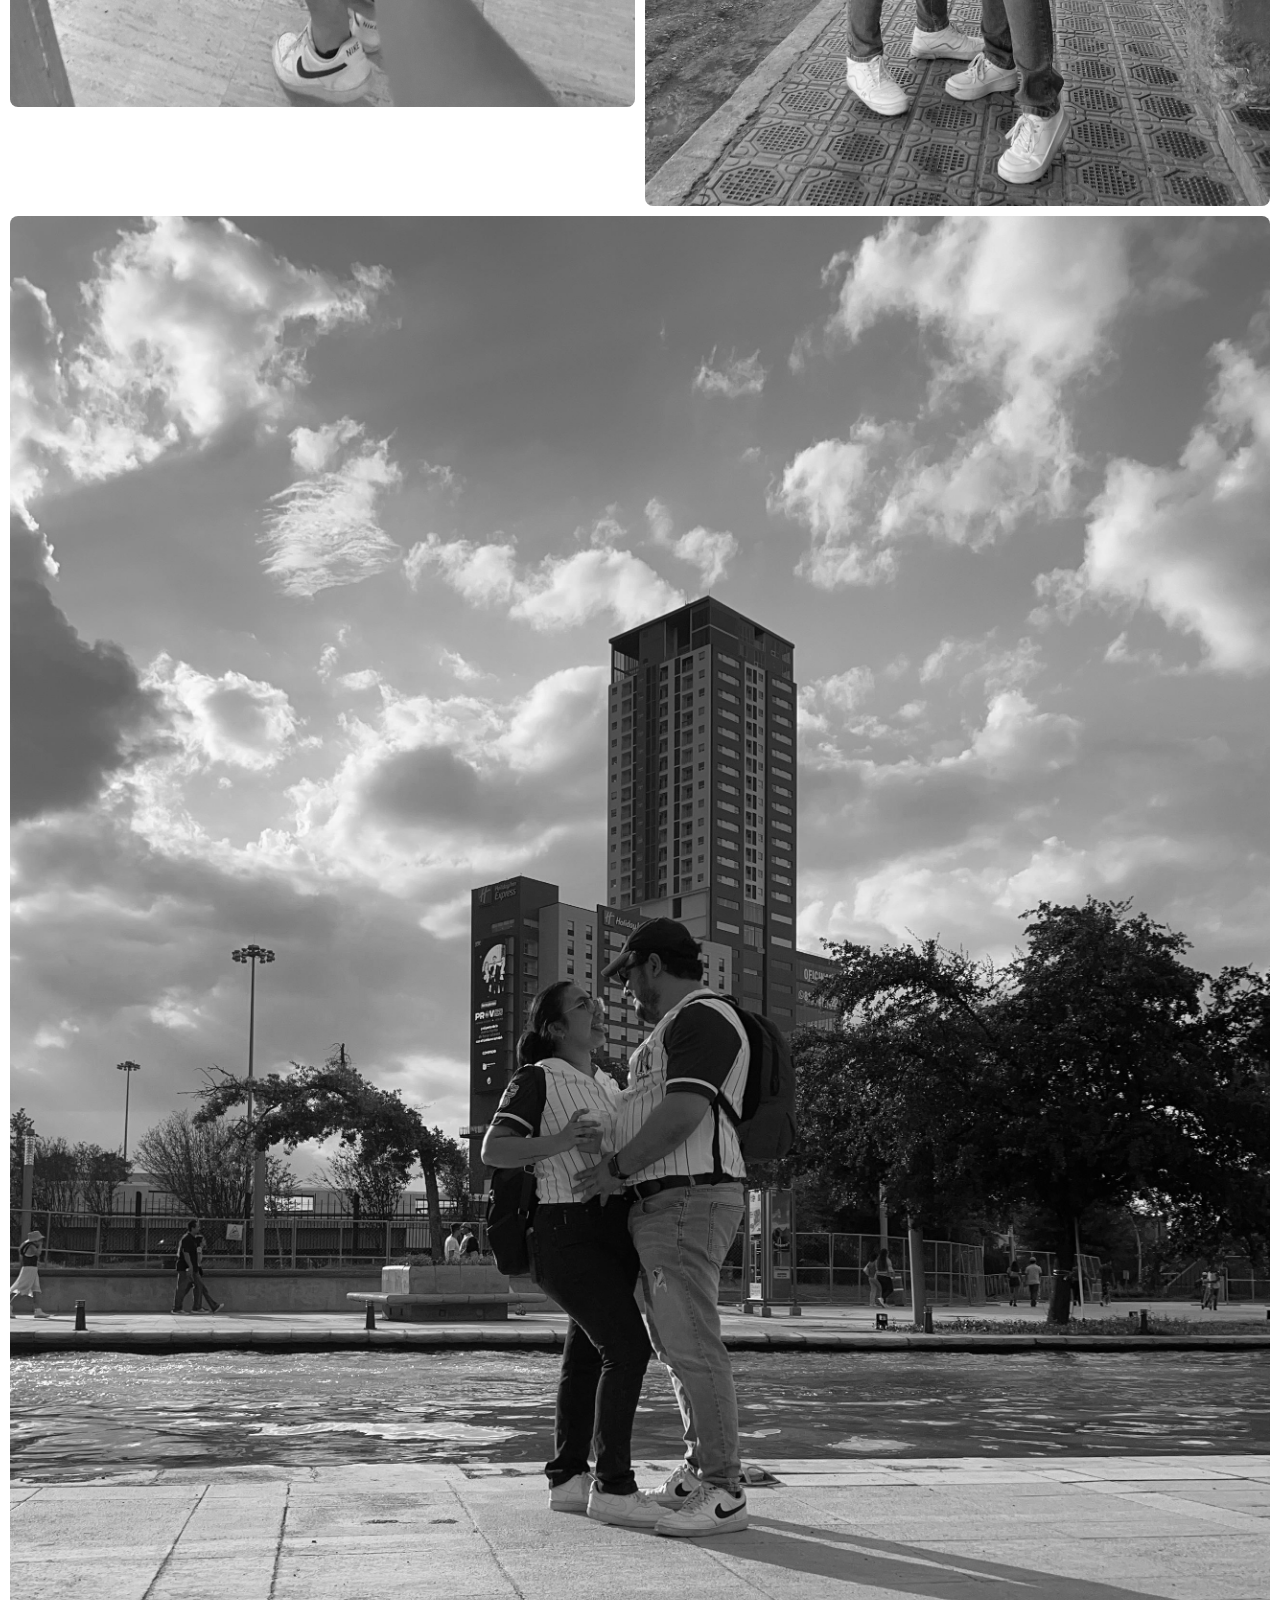
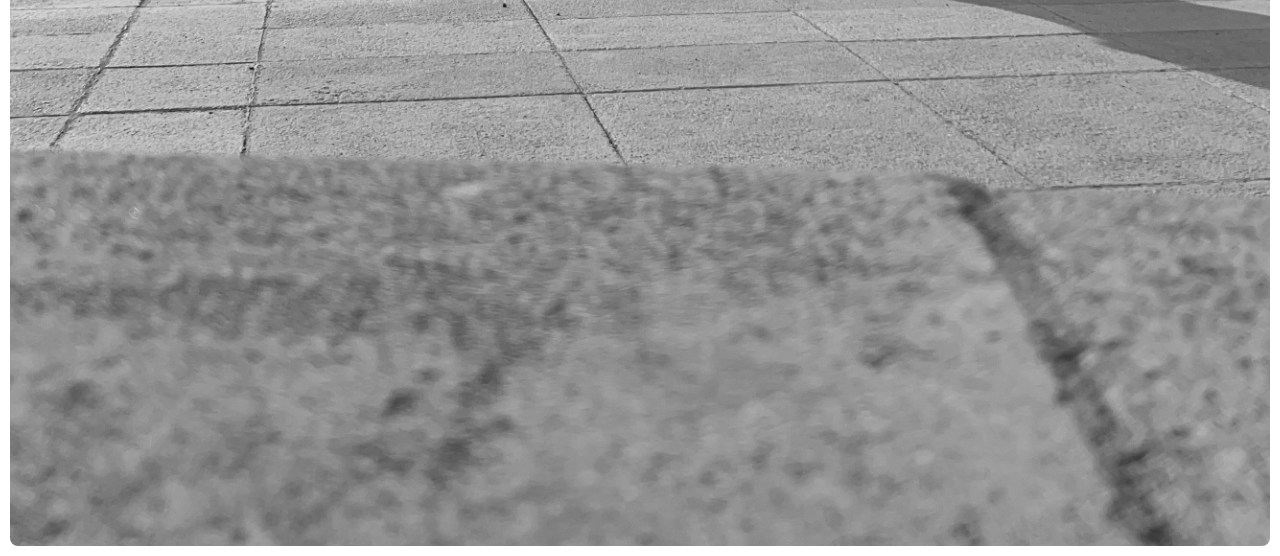
==== commit 8b2e8045: "test audio load" ====
--- a/index.html
+++ b/index.html
@@ -10,8 +10,6 @@
 </head>
 
 <body>
-
-  <audio id="bg-audio" src="ARCHIVOS/BGMUSIC.ogg" preload="auto" loop></audio>
 
   <!-- P O R T A D A -->
 
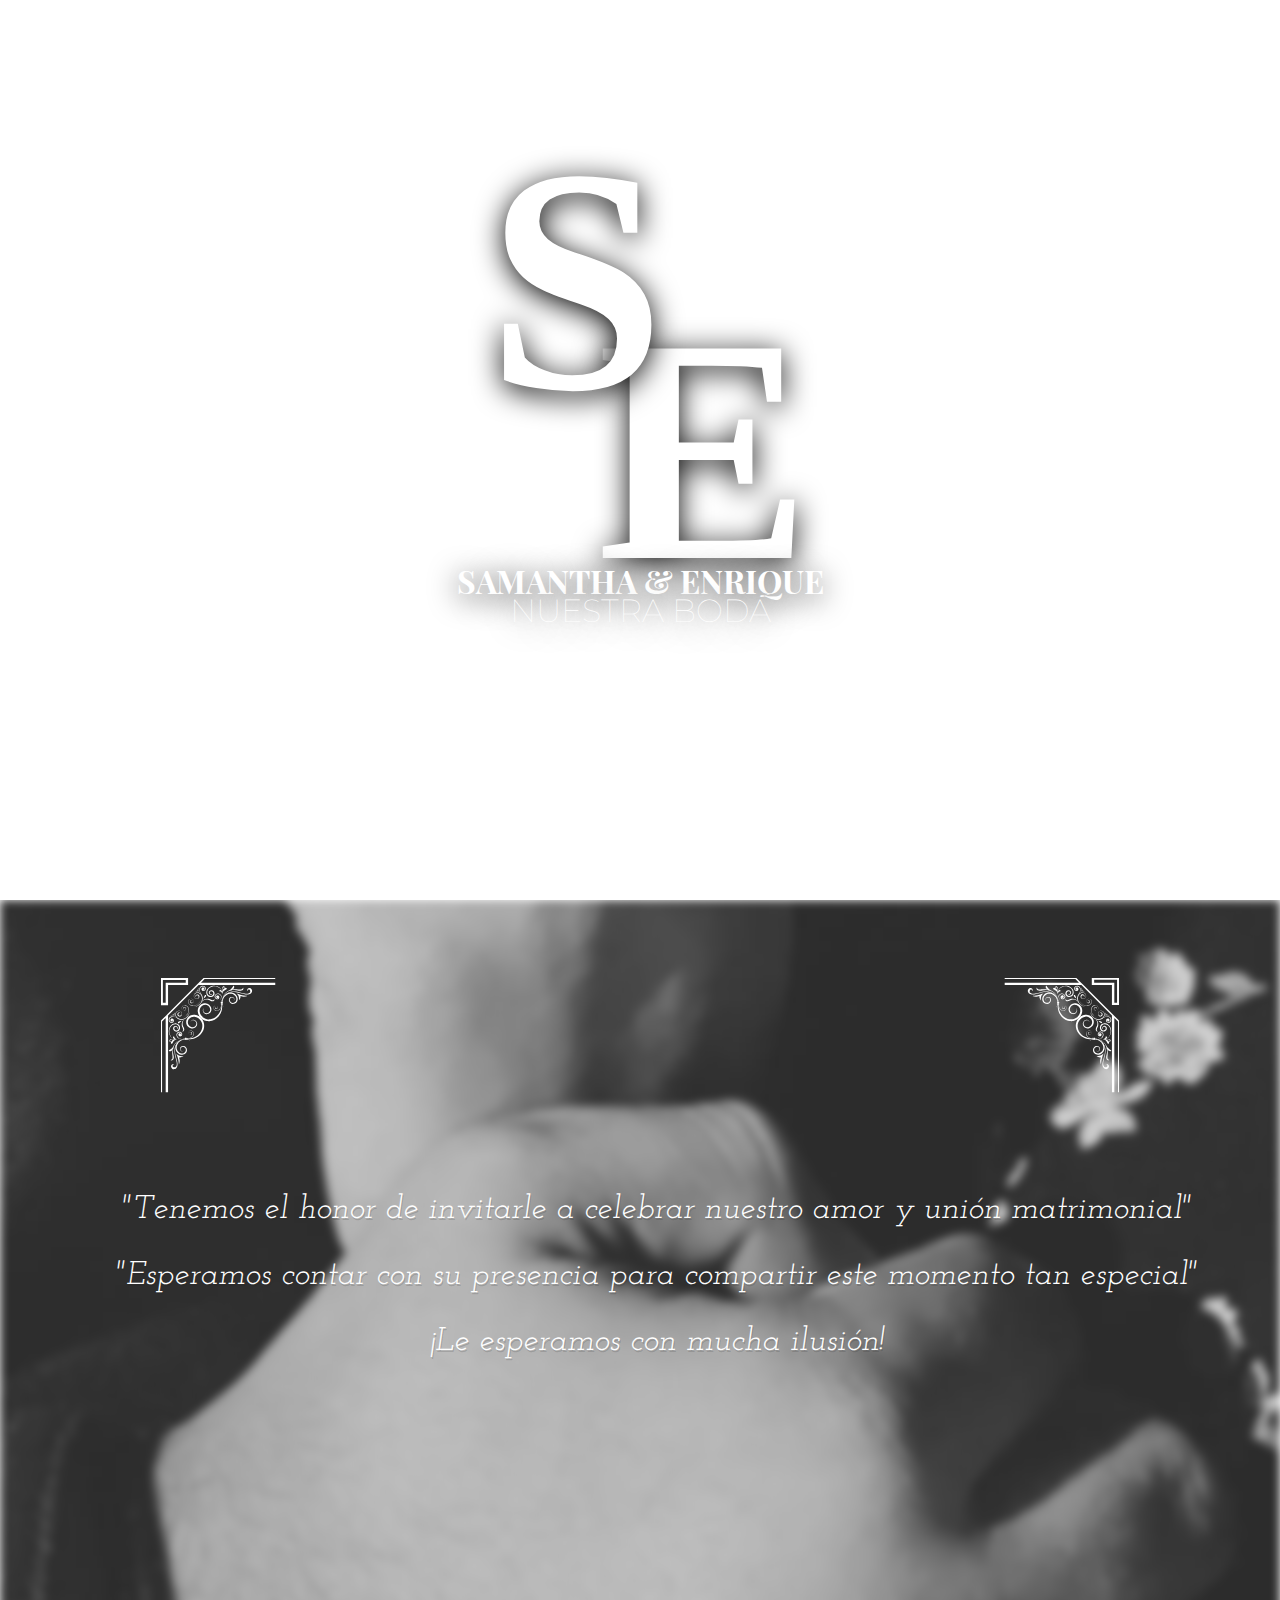
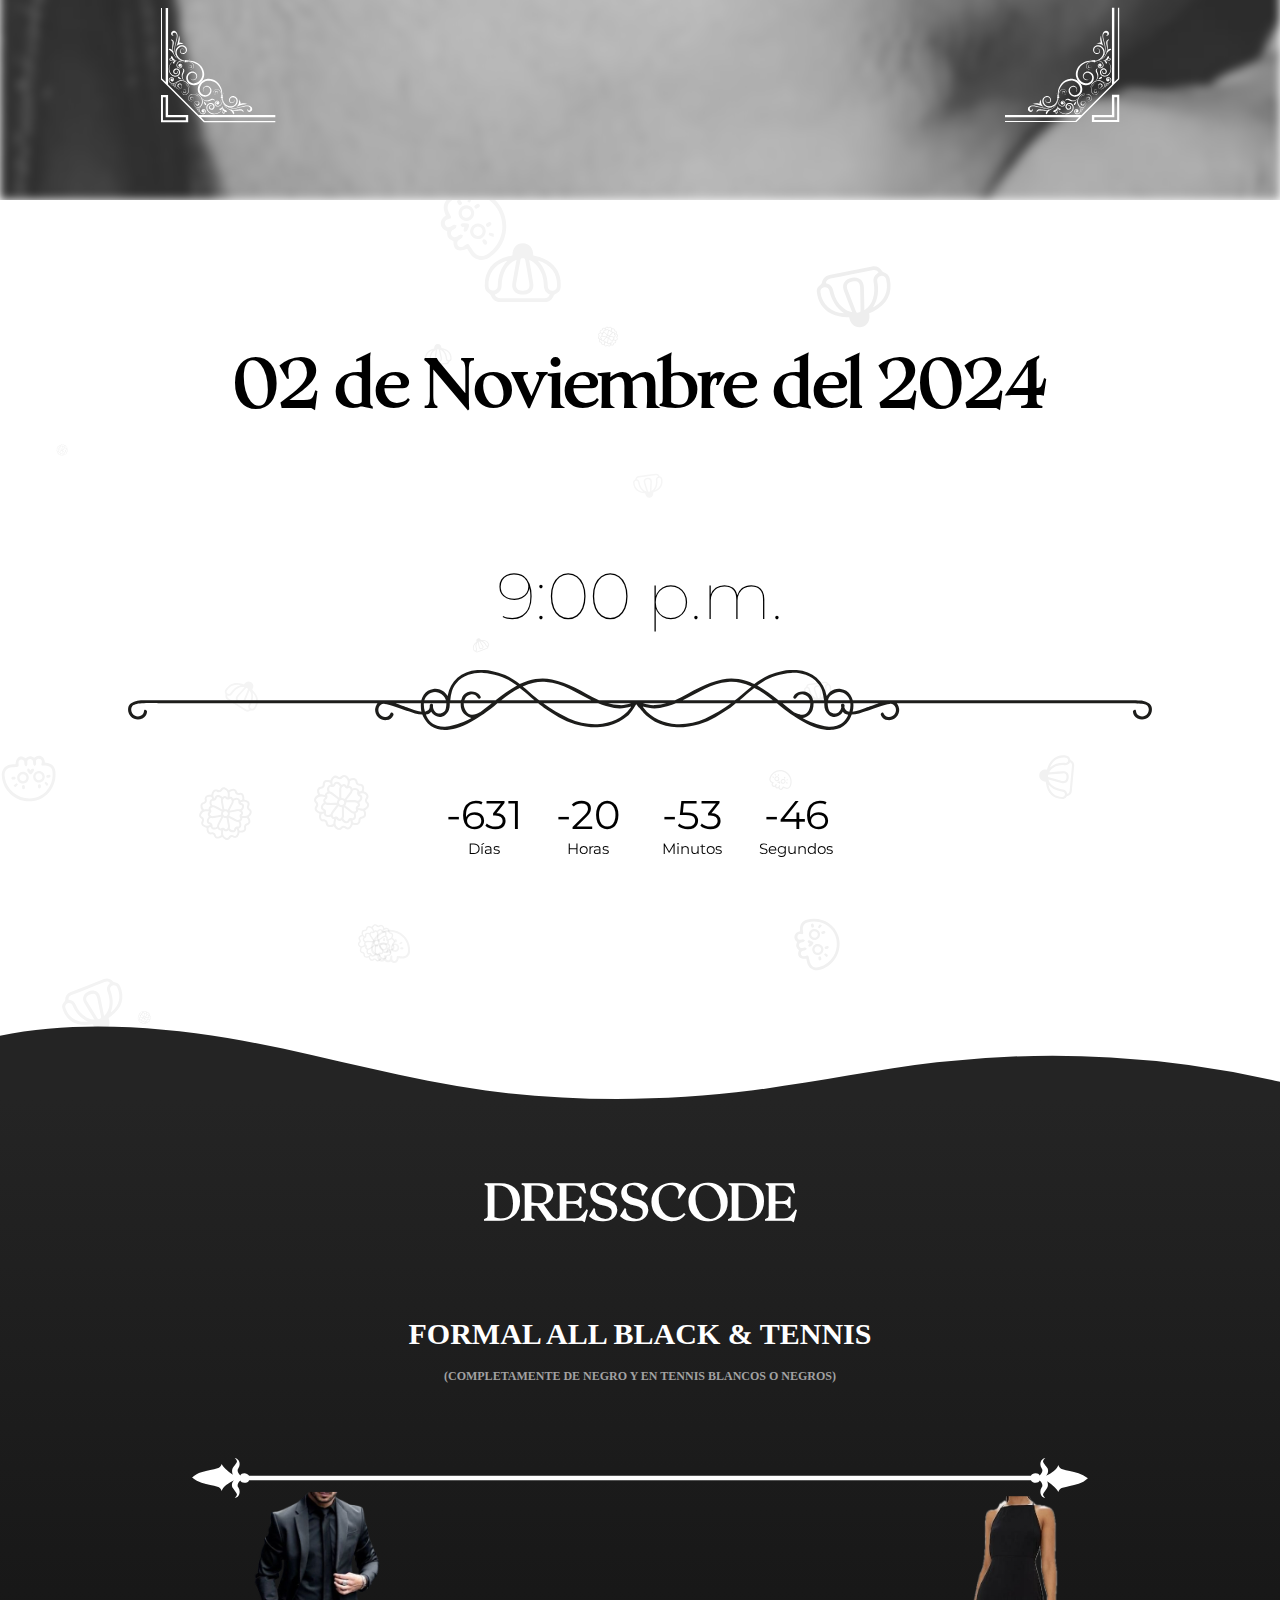
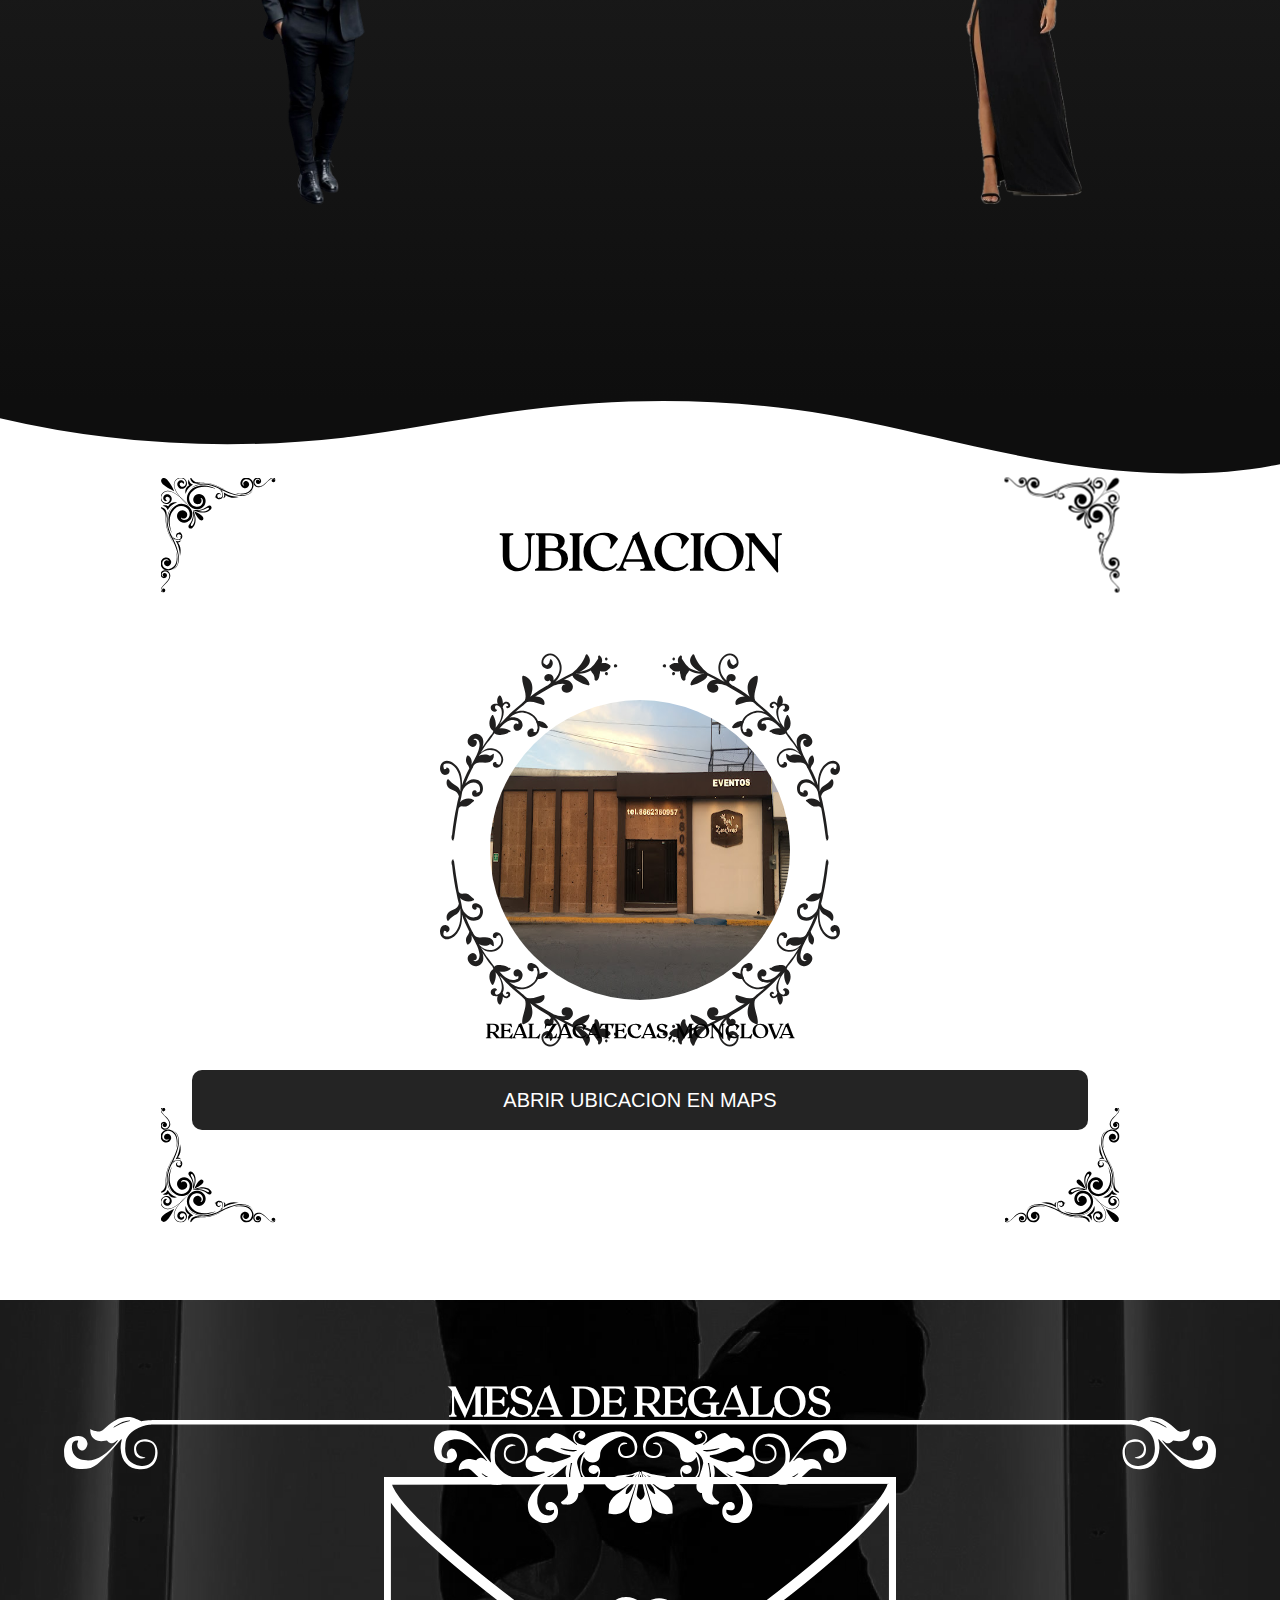
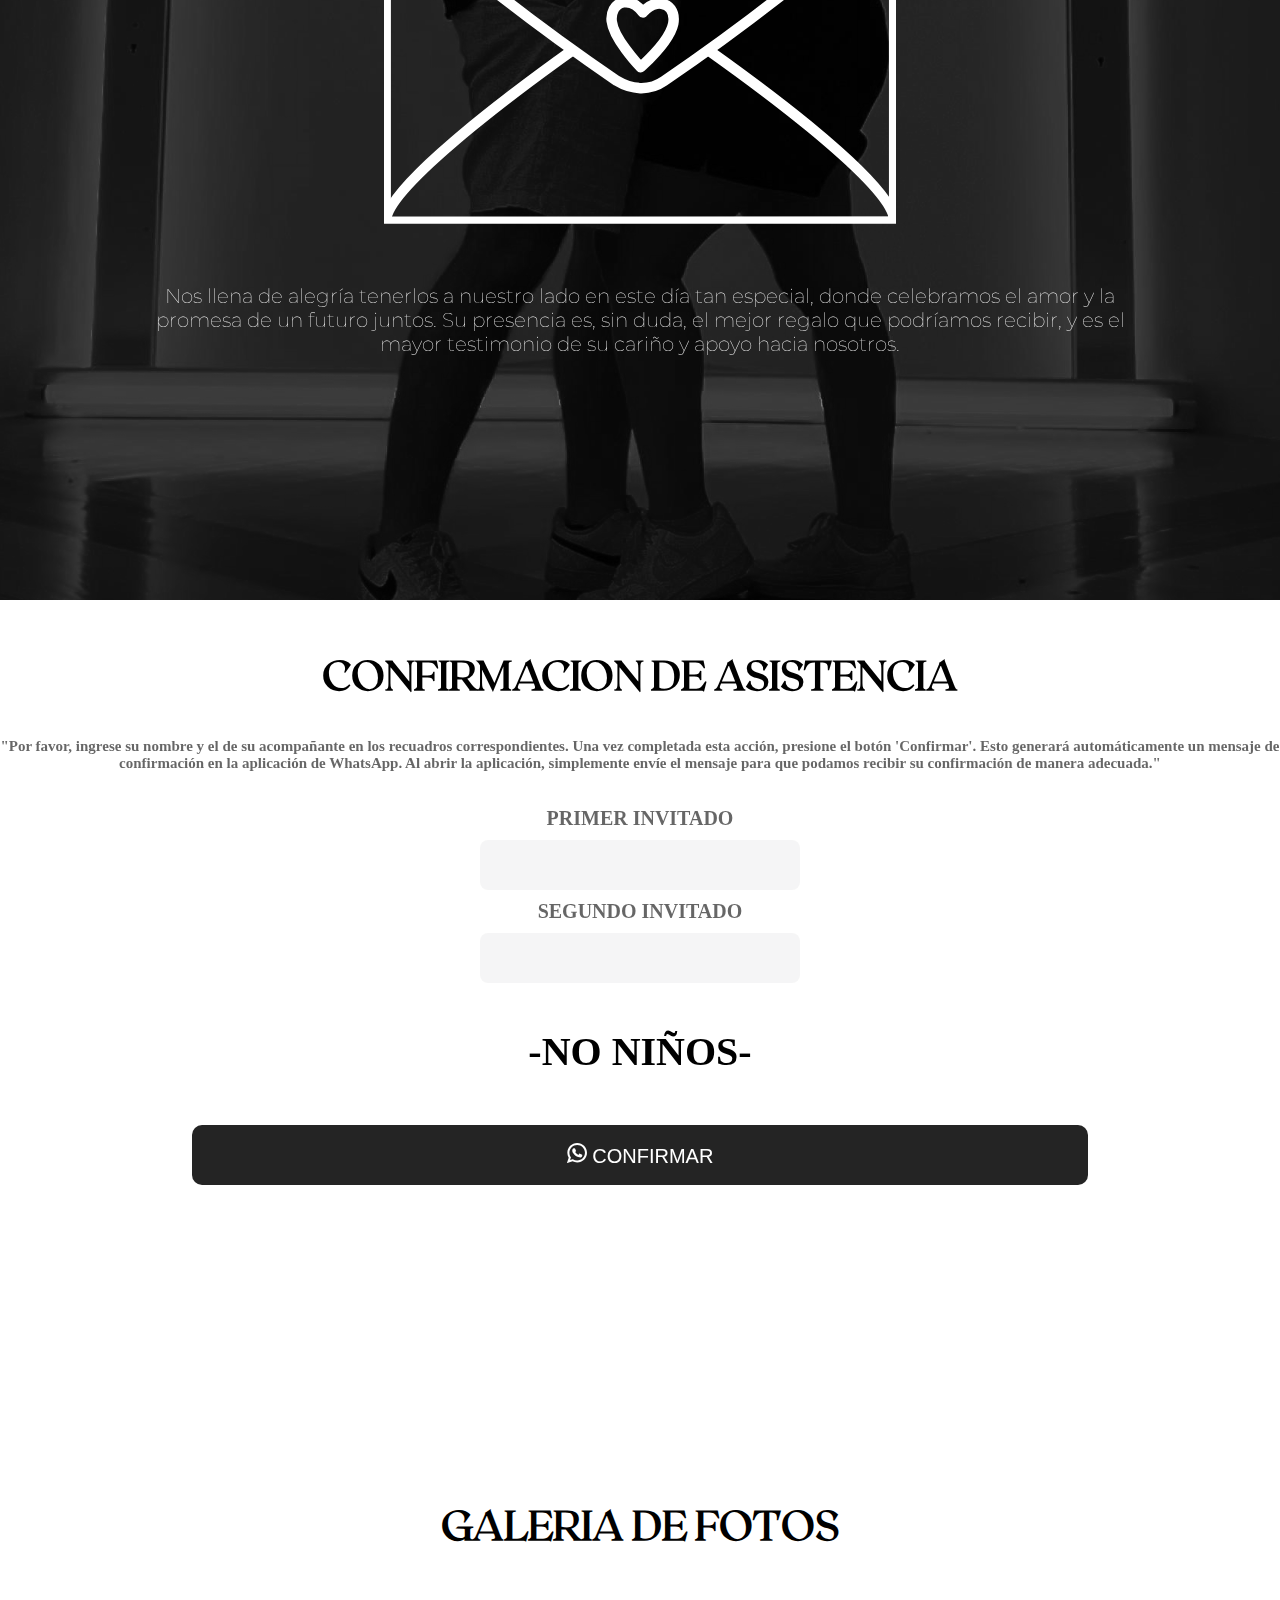
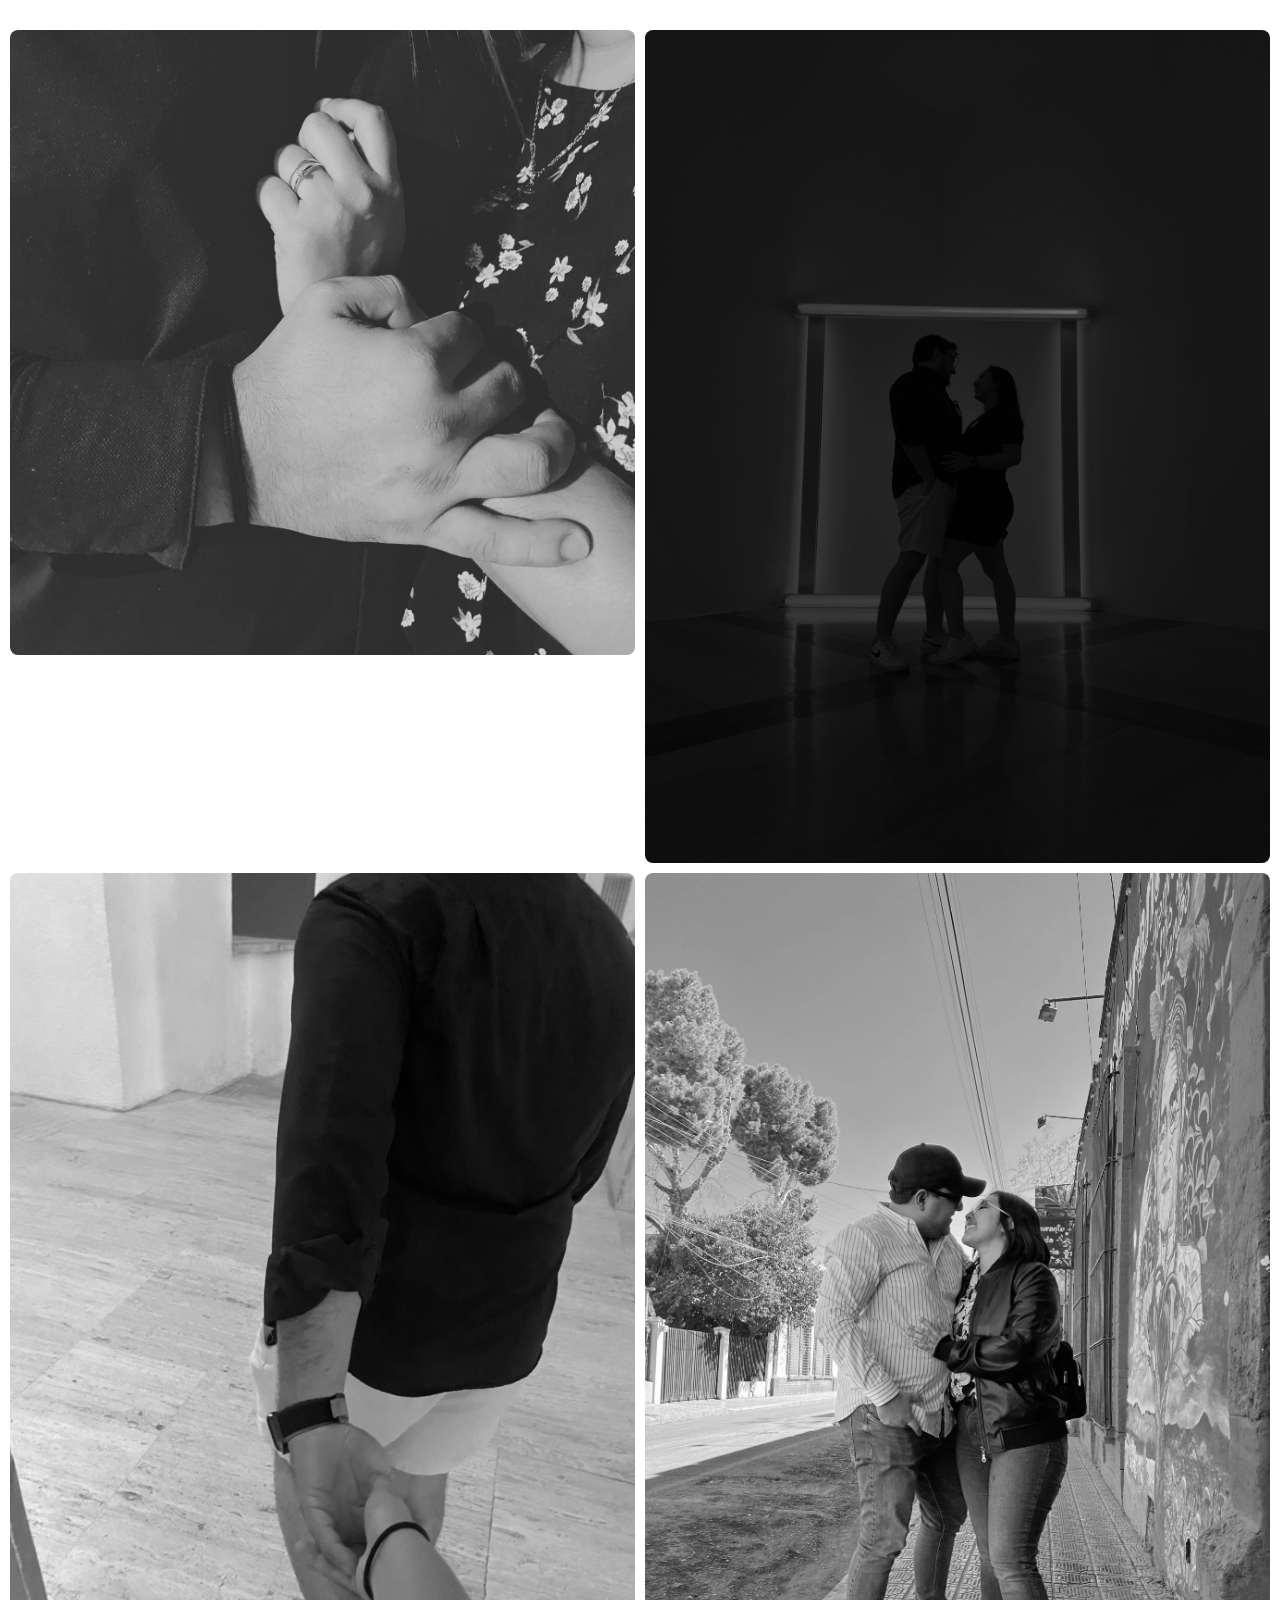
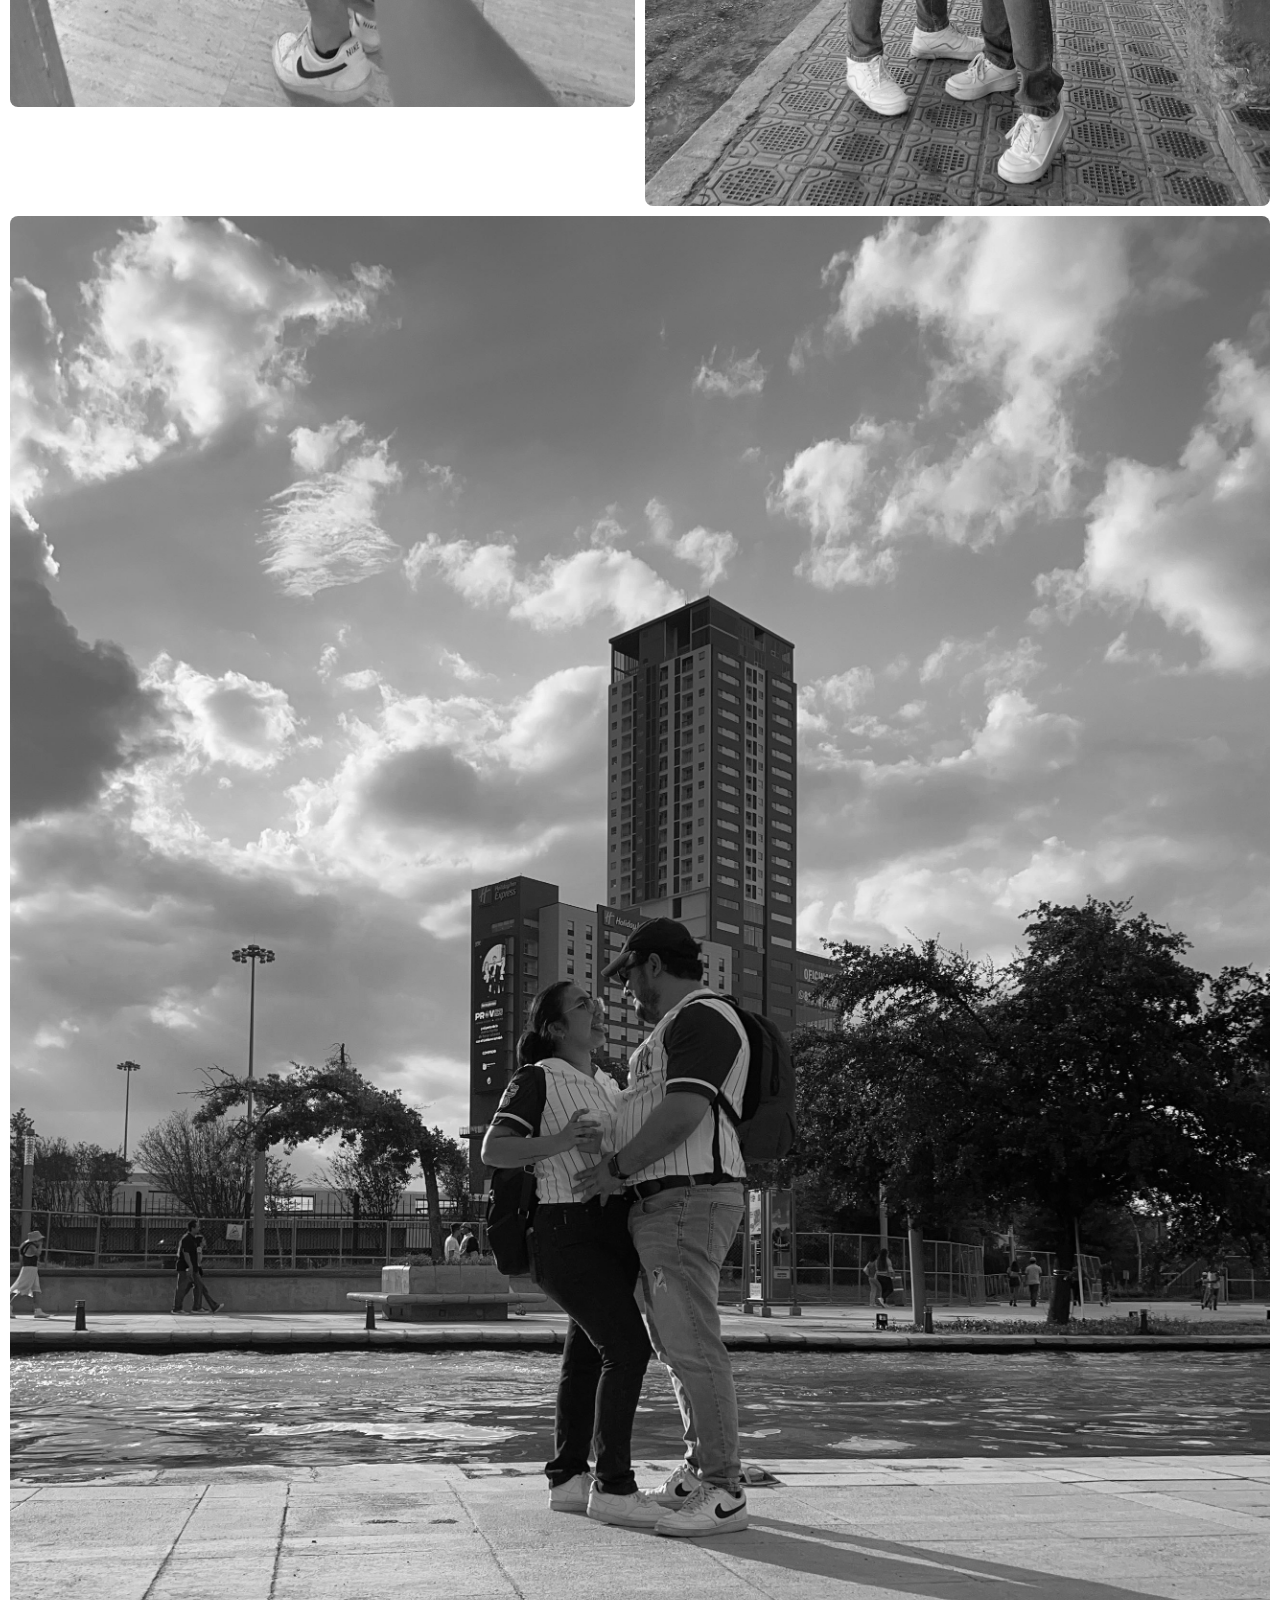
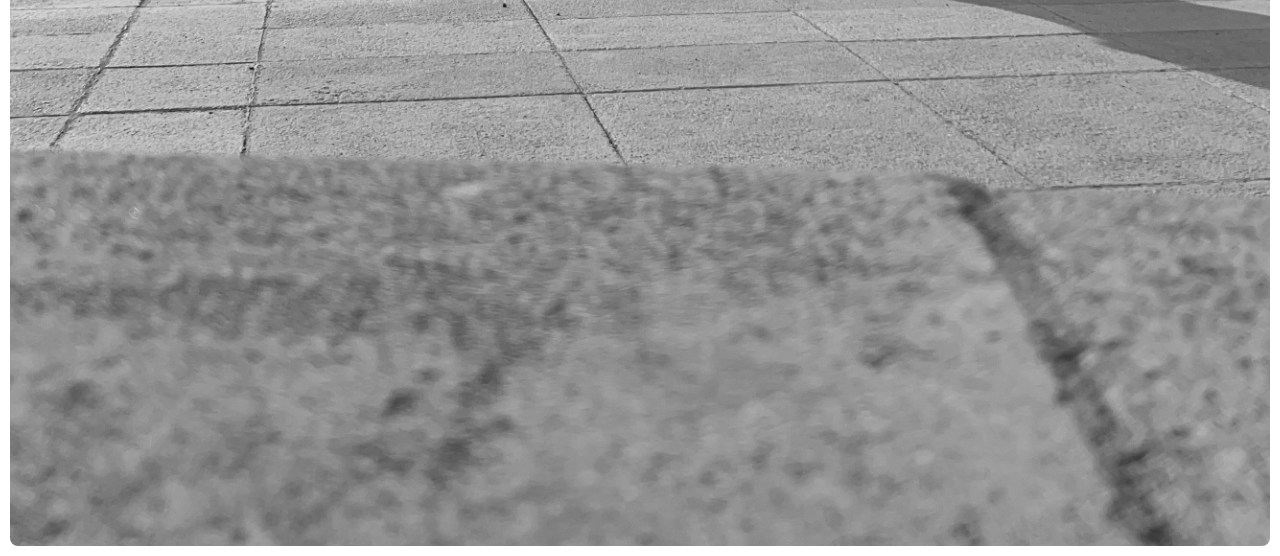
==== commit 42e4cd75: "test audio play" ====
--- a/index.html
+++ b/index.html
@@ -10,6 +10,10 @@
 </head>
 
 <body>
+  
+  <audio controls autoplay>
+    <source src="ARCHIVOS/BGMUSIC.ogg" type="audio/mpeg">
+  </audio>
 
   <!-- P O R T A D A -->
 
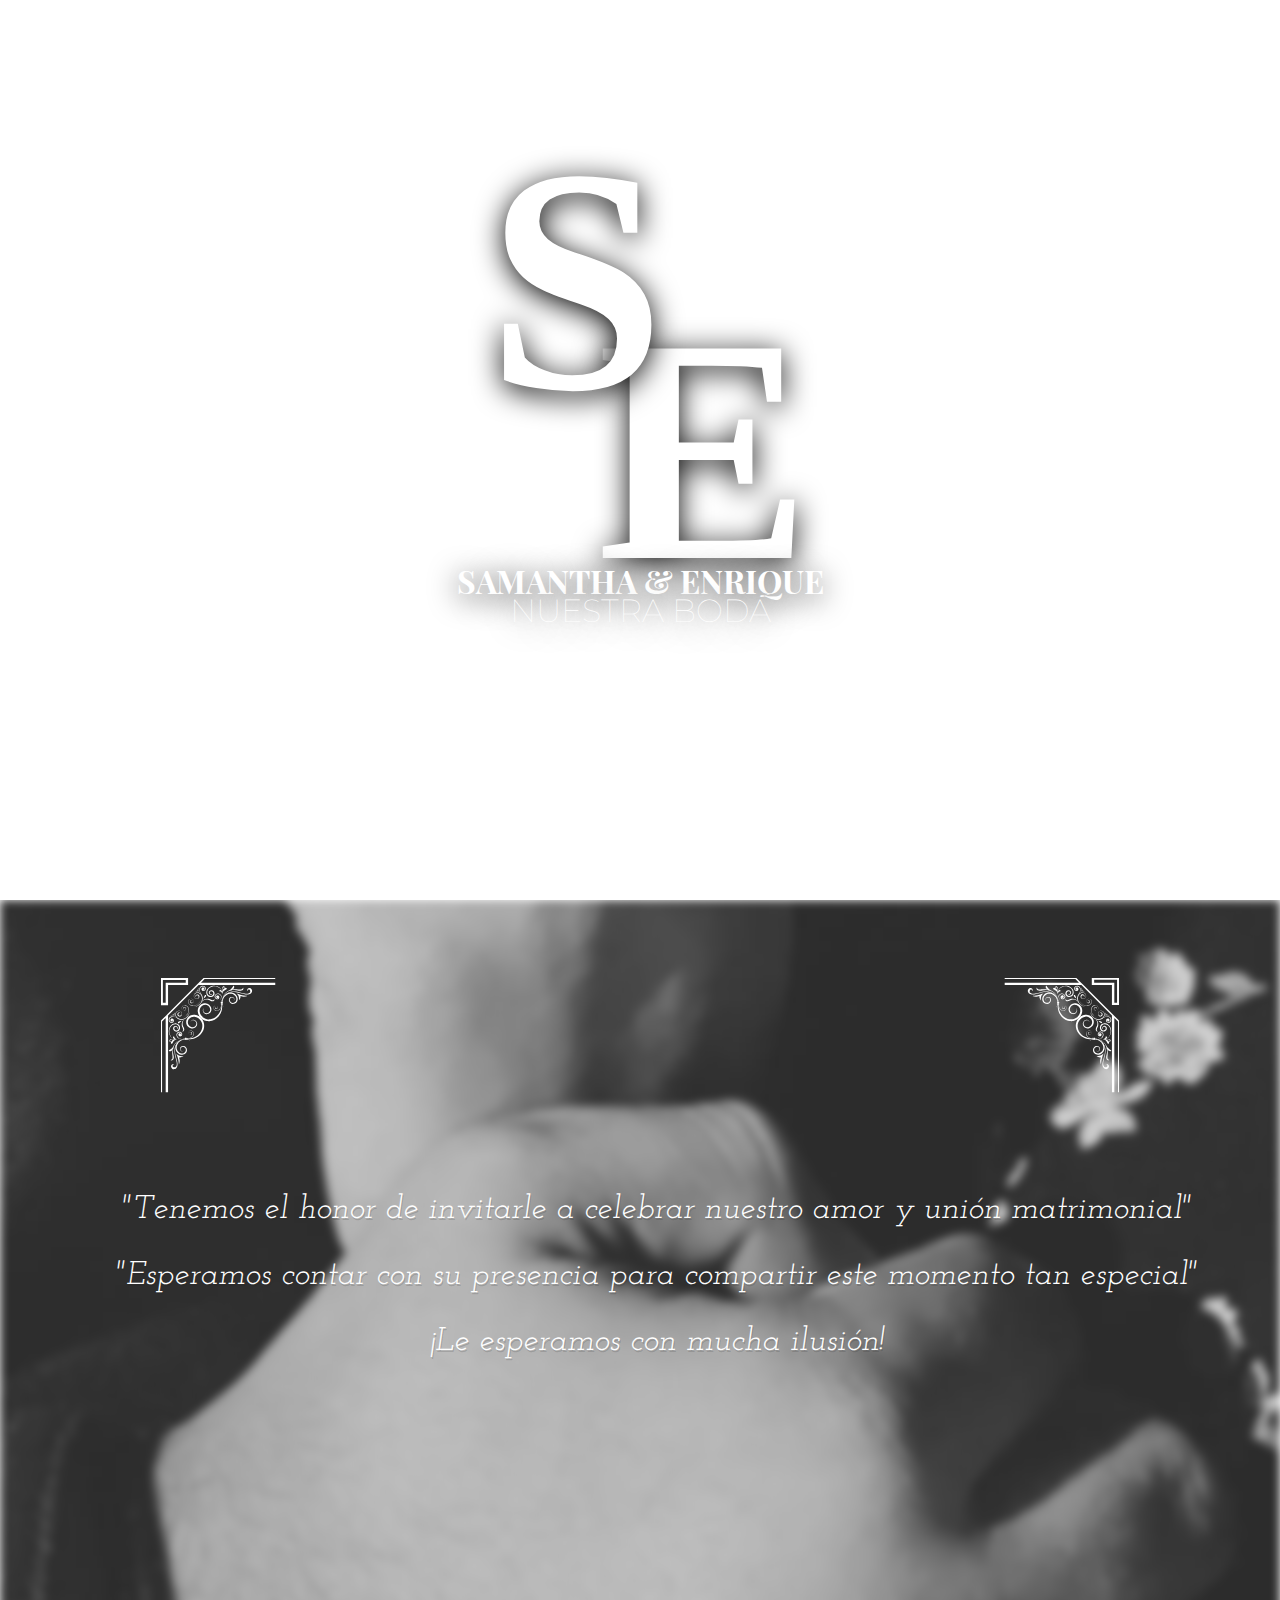
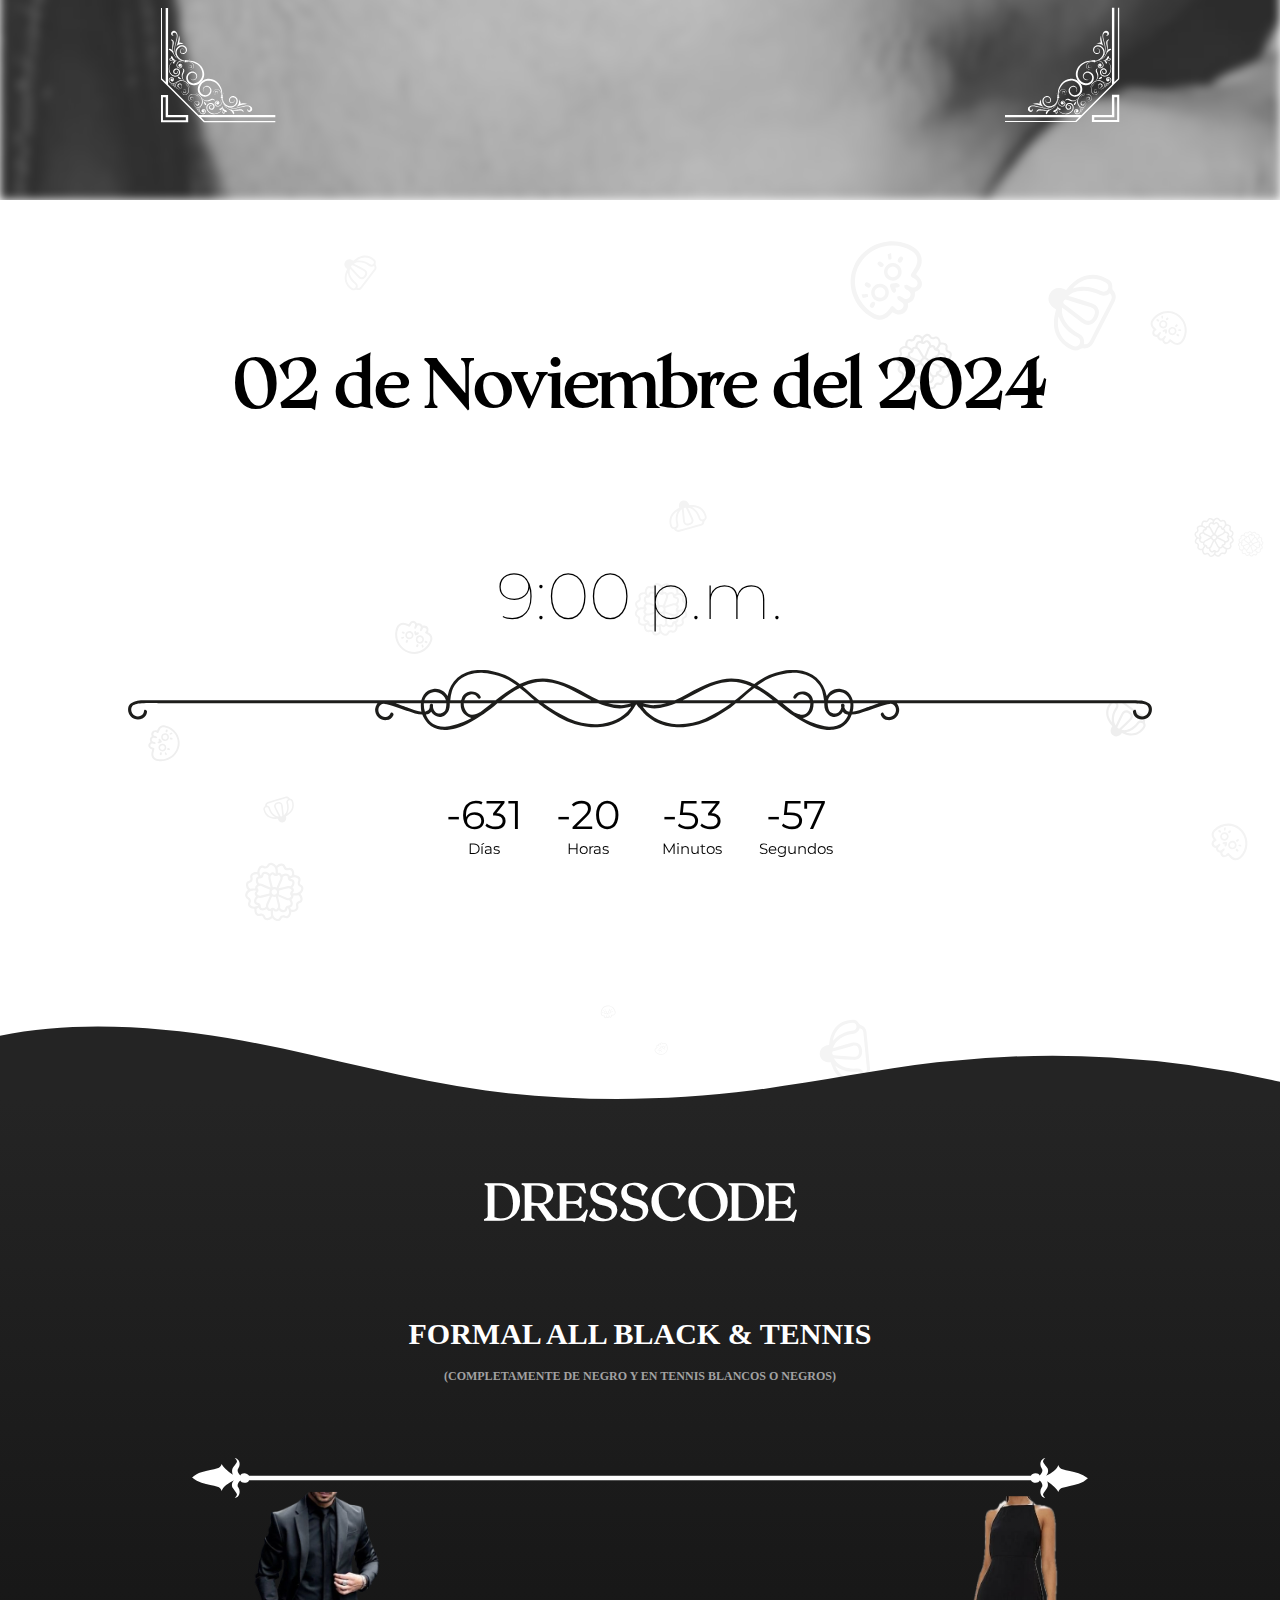
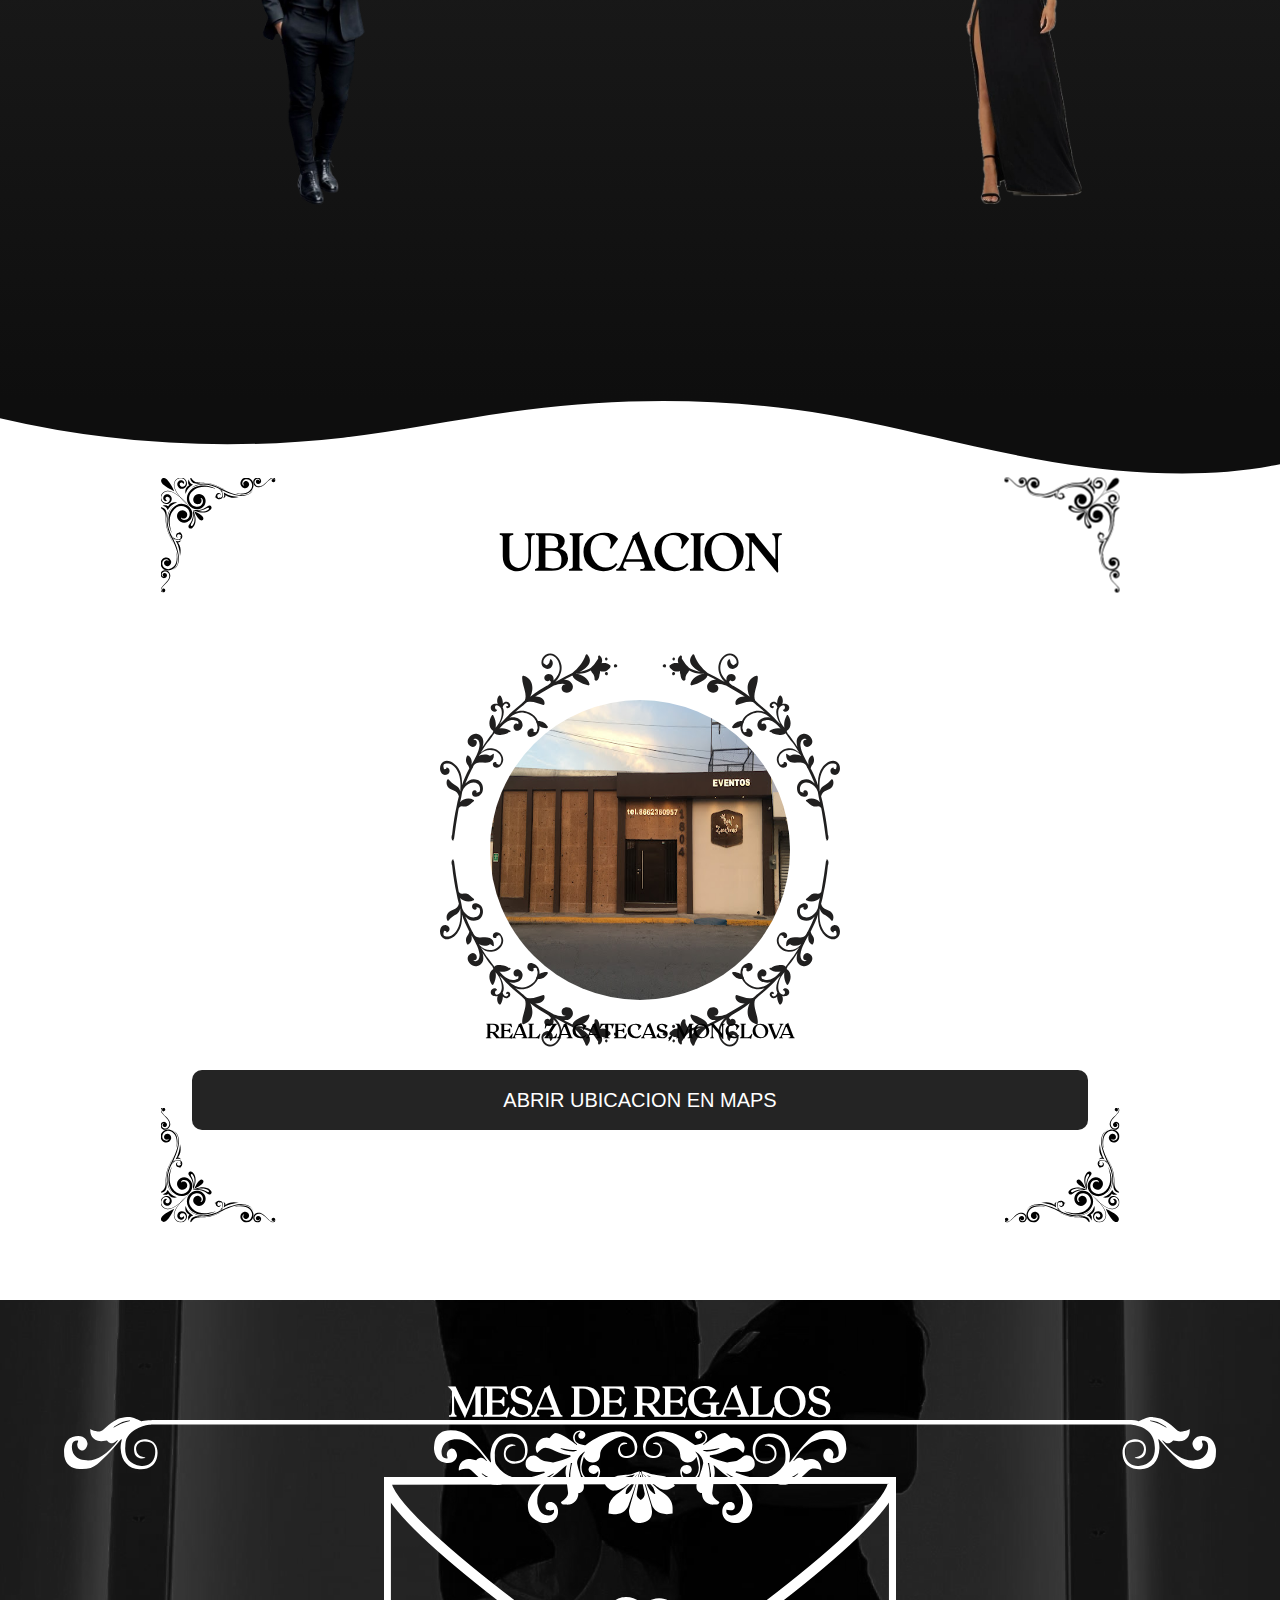
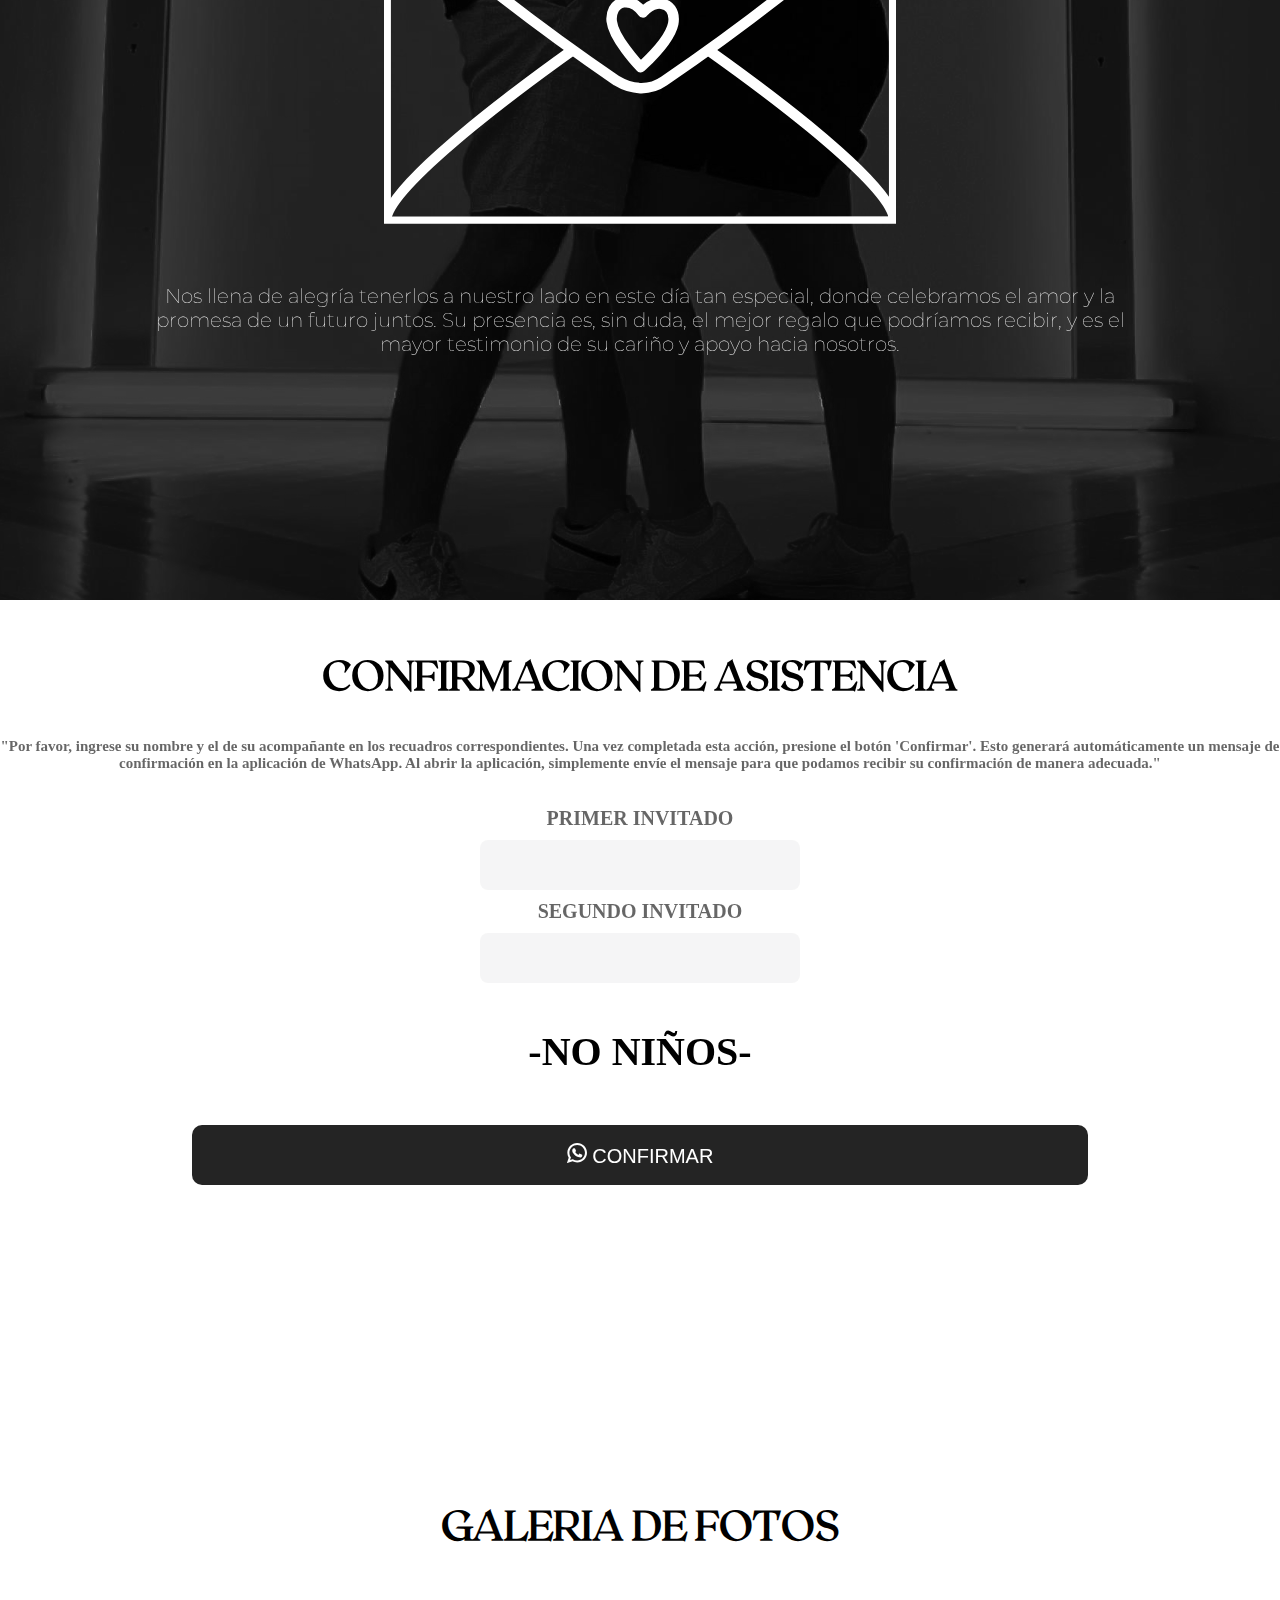
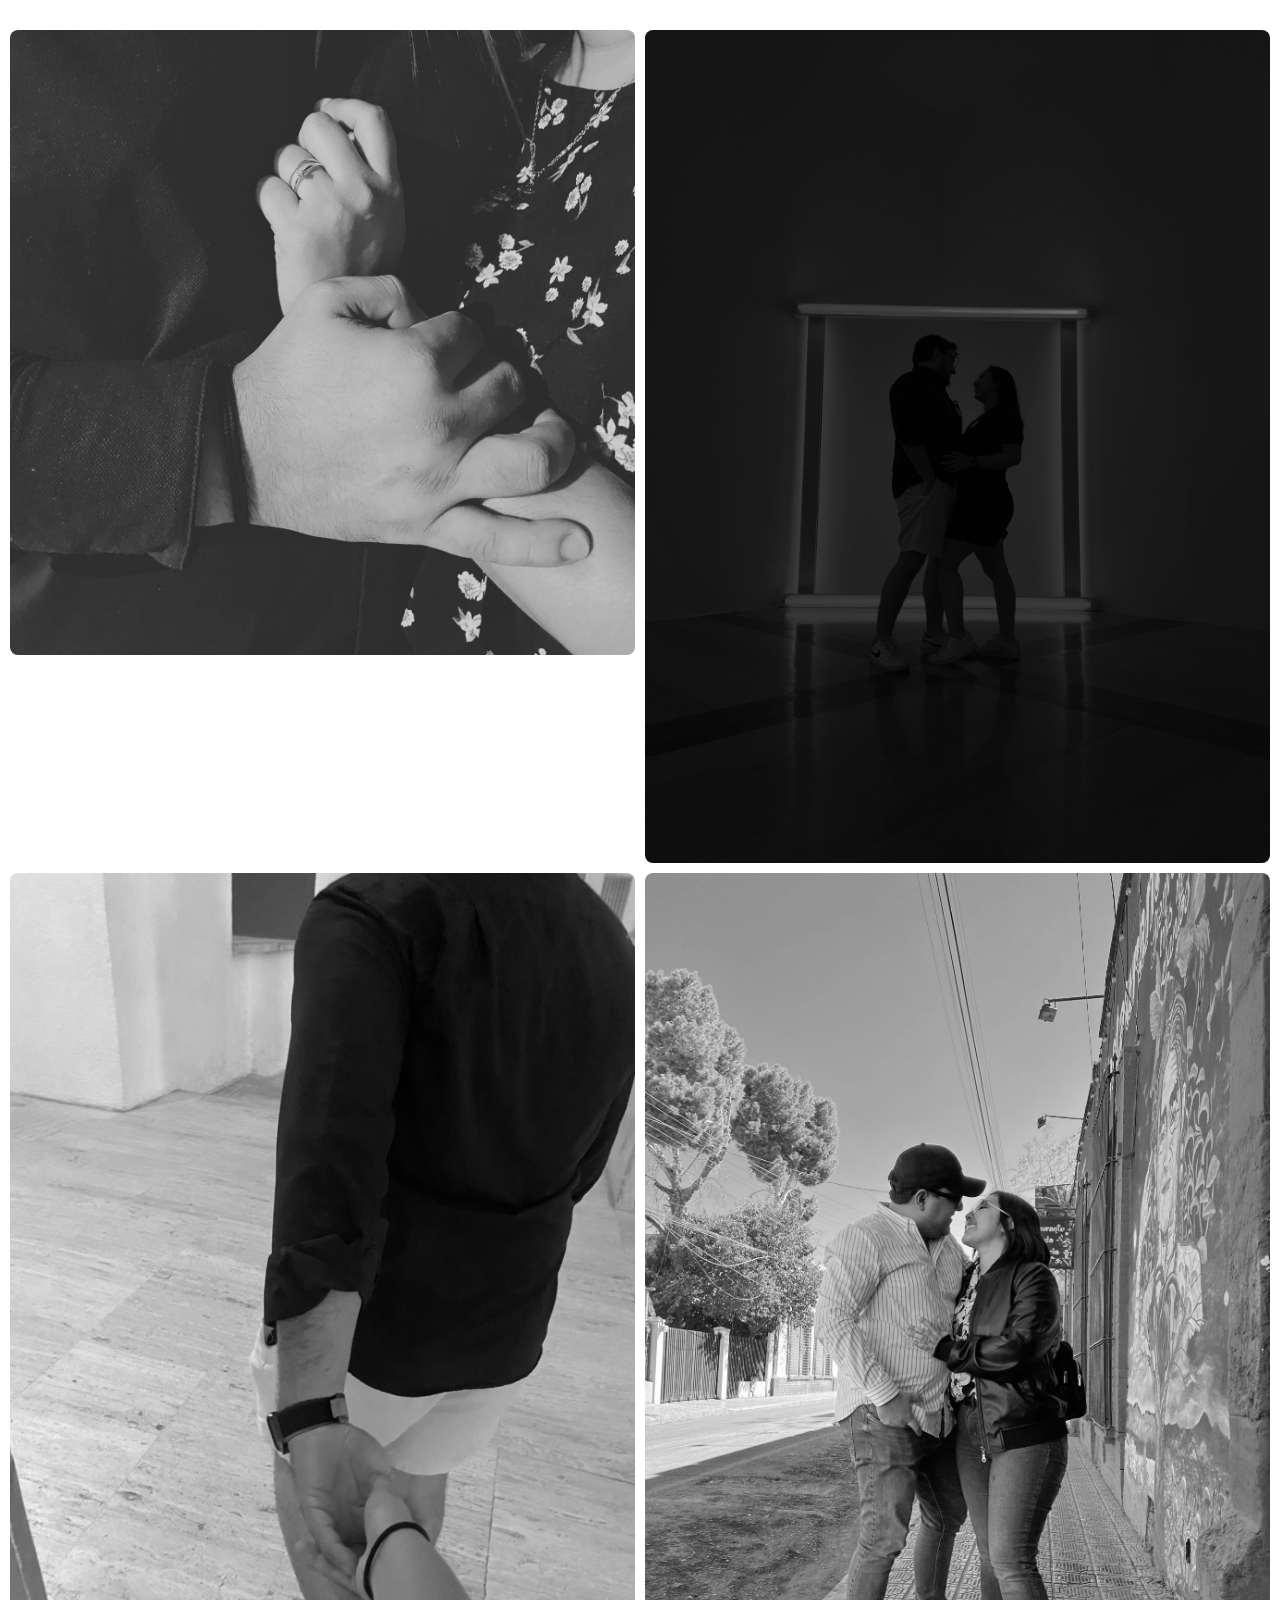
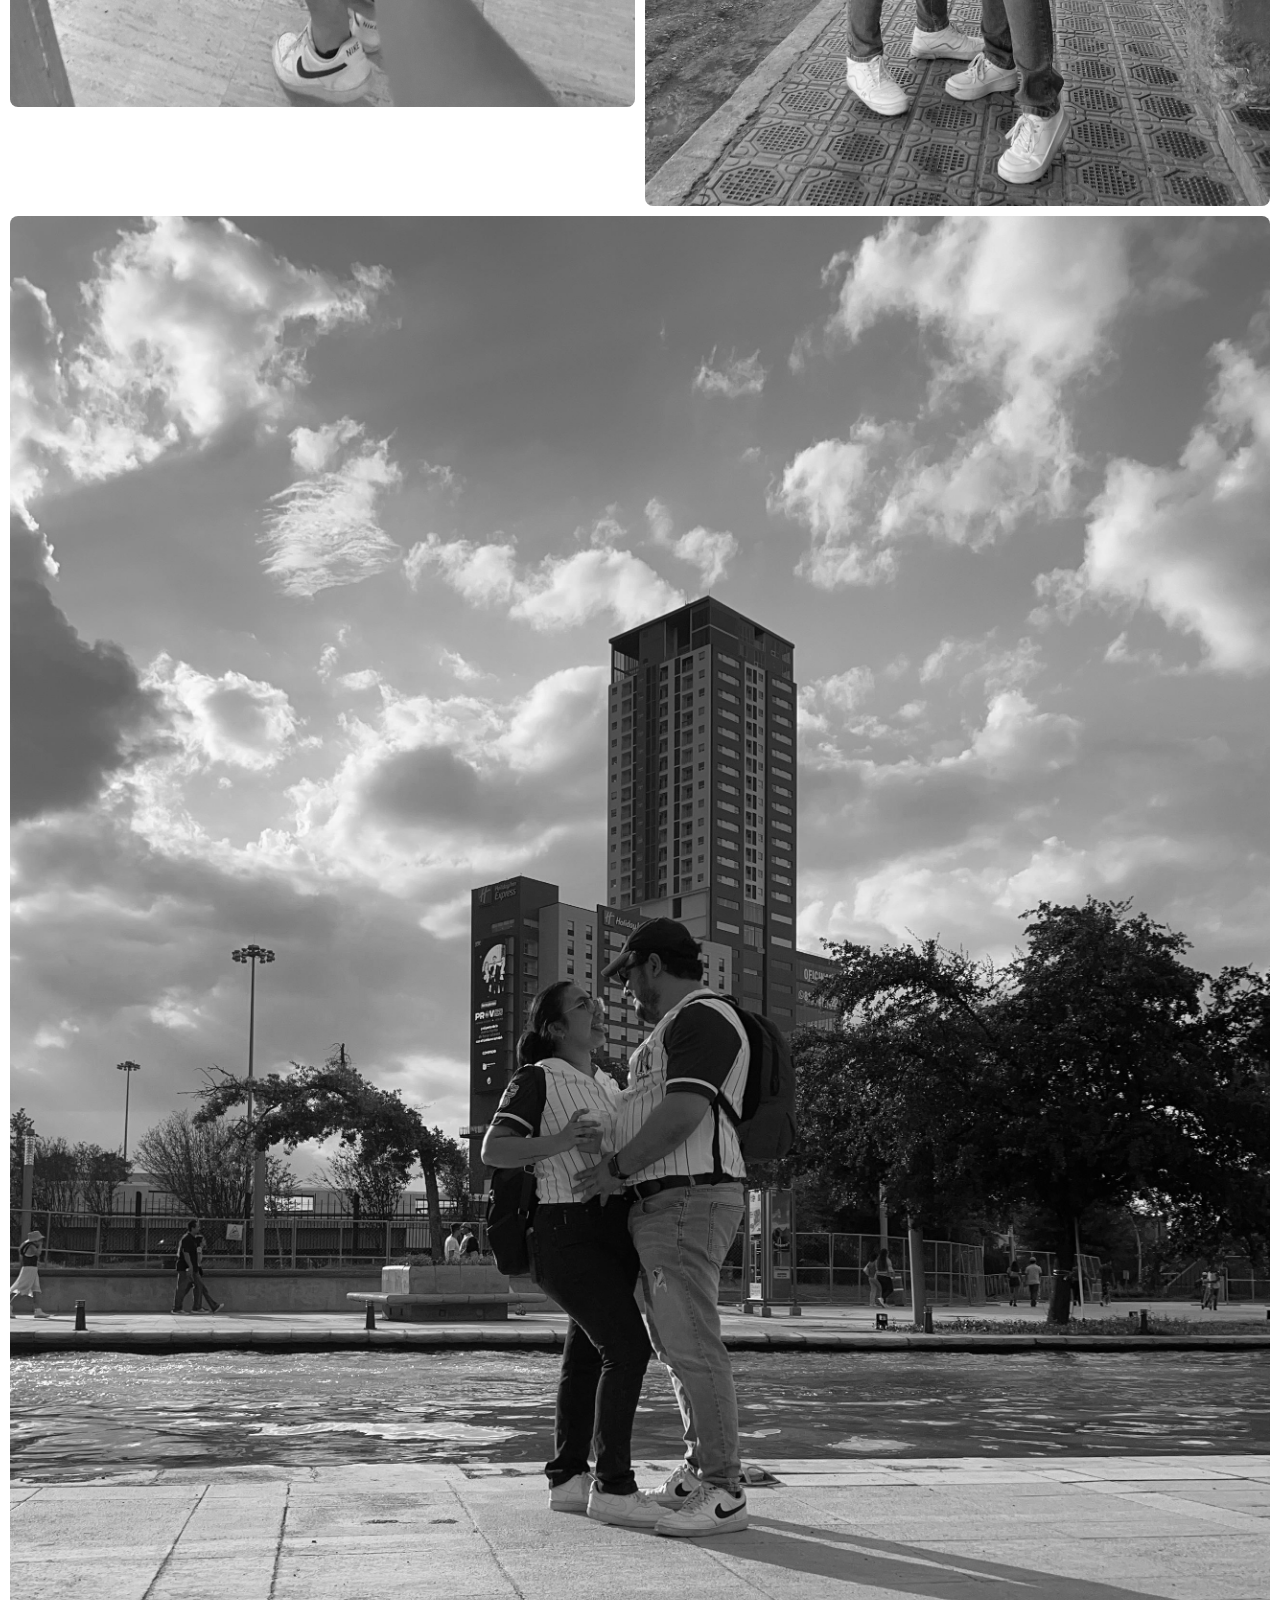
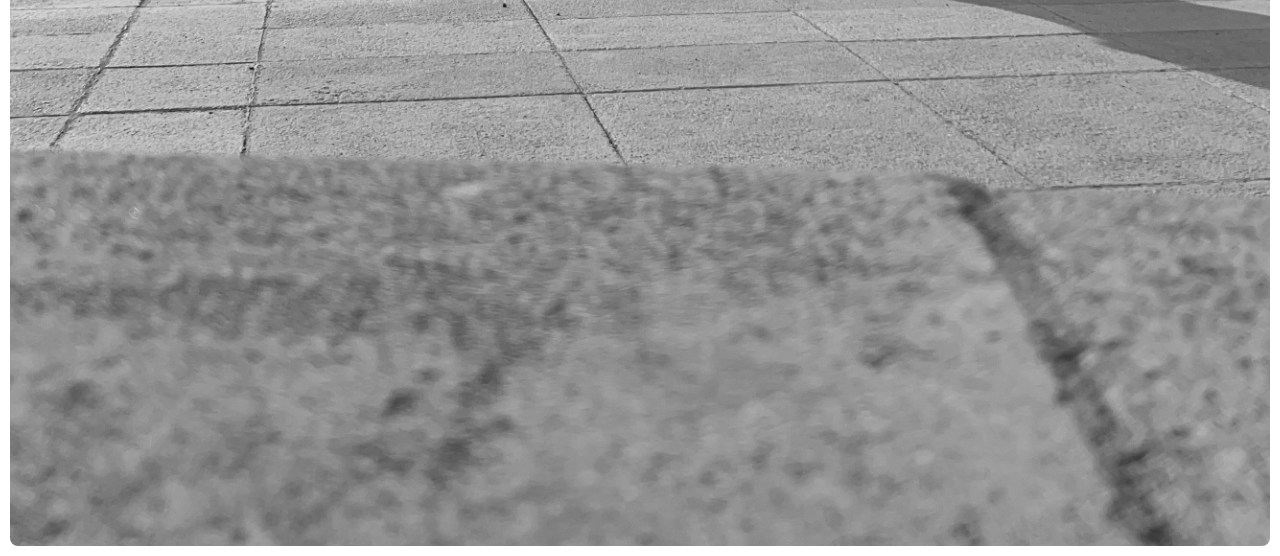
==== commit 54505f85: "otro test audio" ====
--- a/index.html
+++ b/index.html
@@ -10,10 +10,6 @@
 </head>
 
 <body>
-  
-  <audio controls autoplay>
-    <source src="ARCHIVOS/BGMUSIC.ogg" type="audio/mpeg">
-  </audio>
 
   <!-- P O R T A D A -->
 
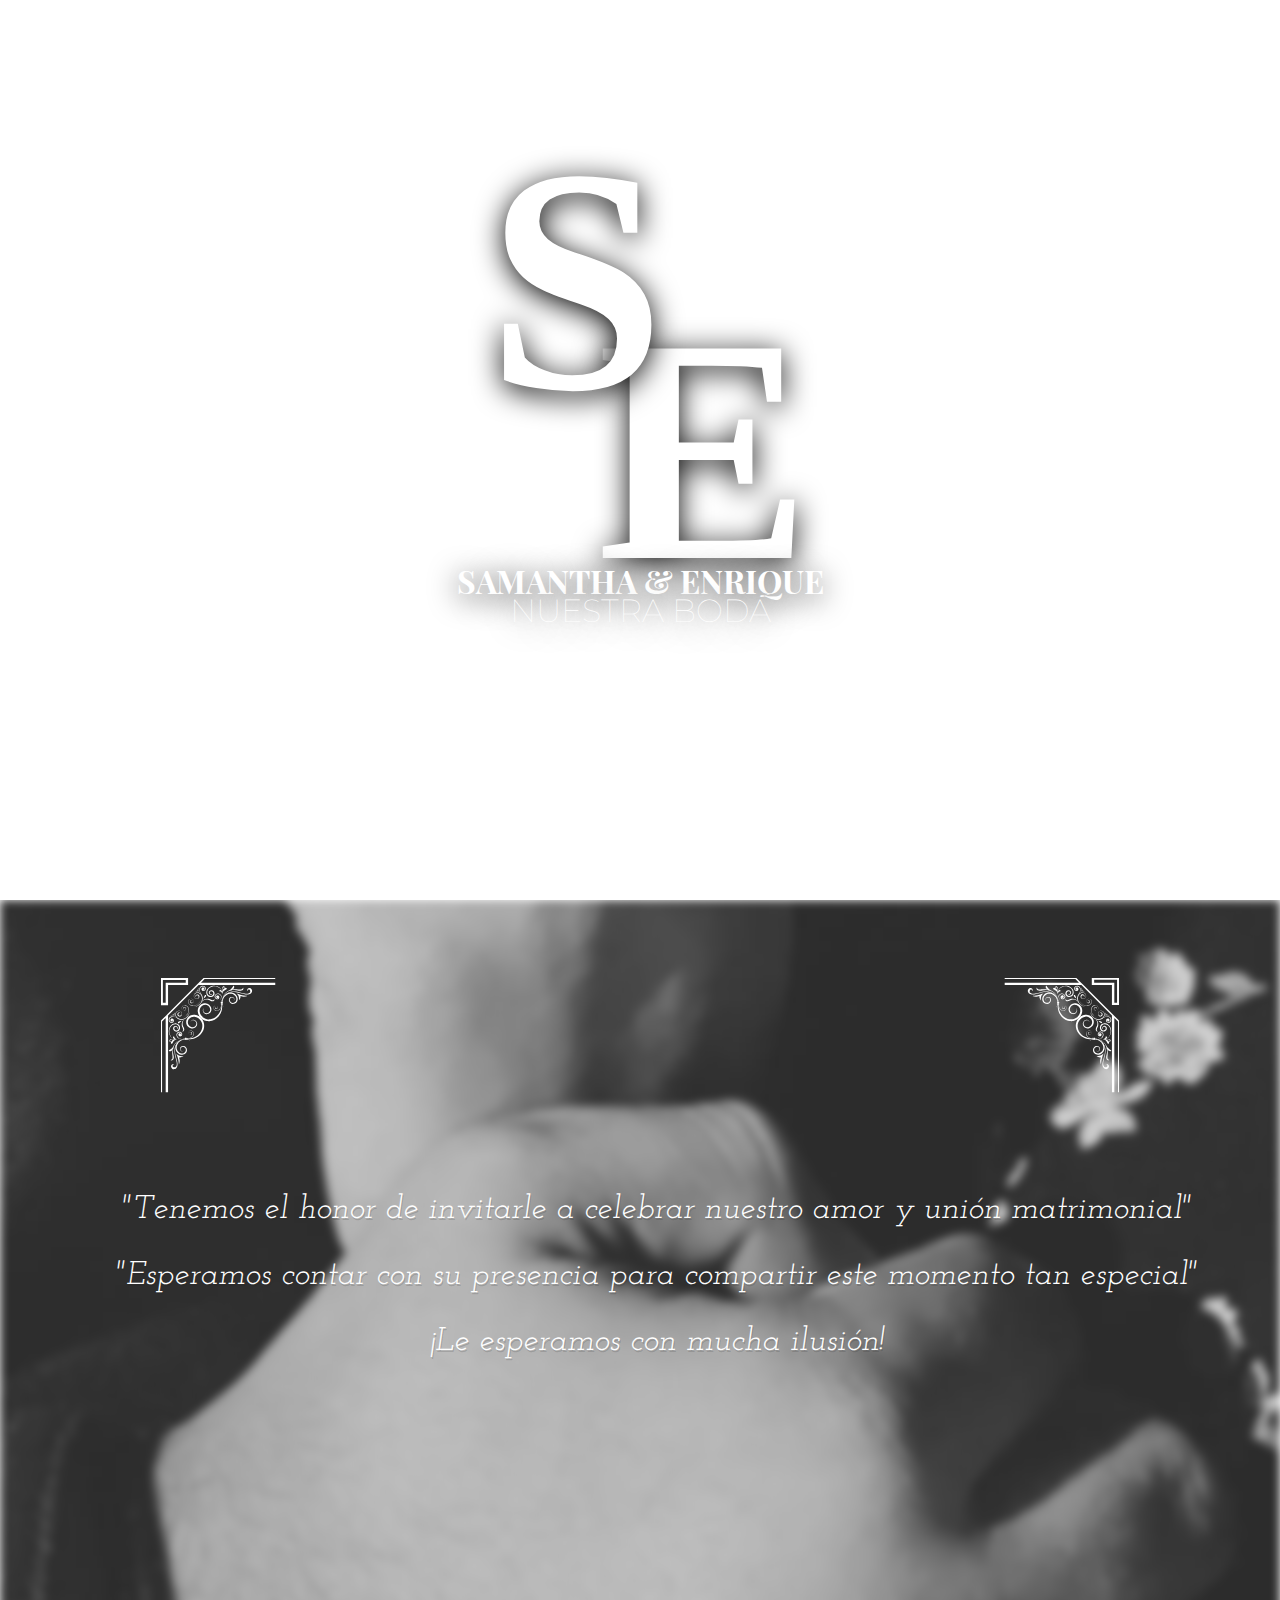
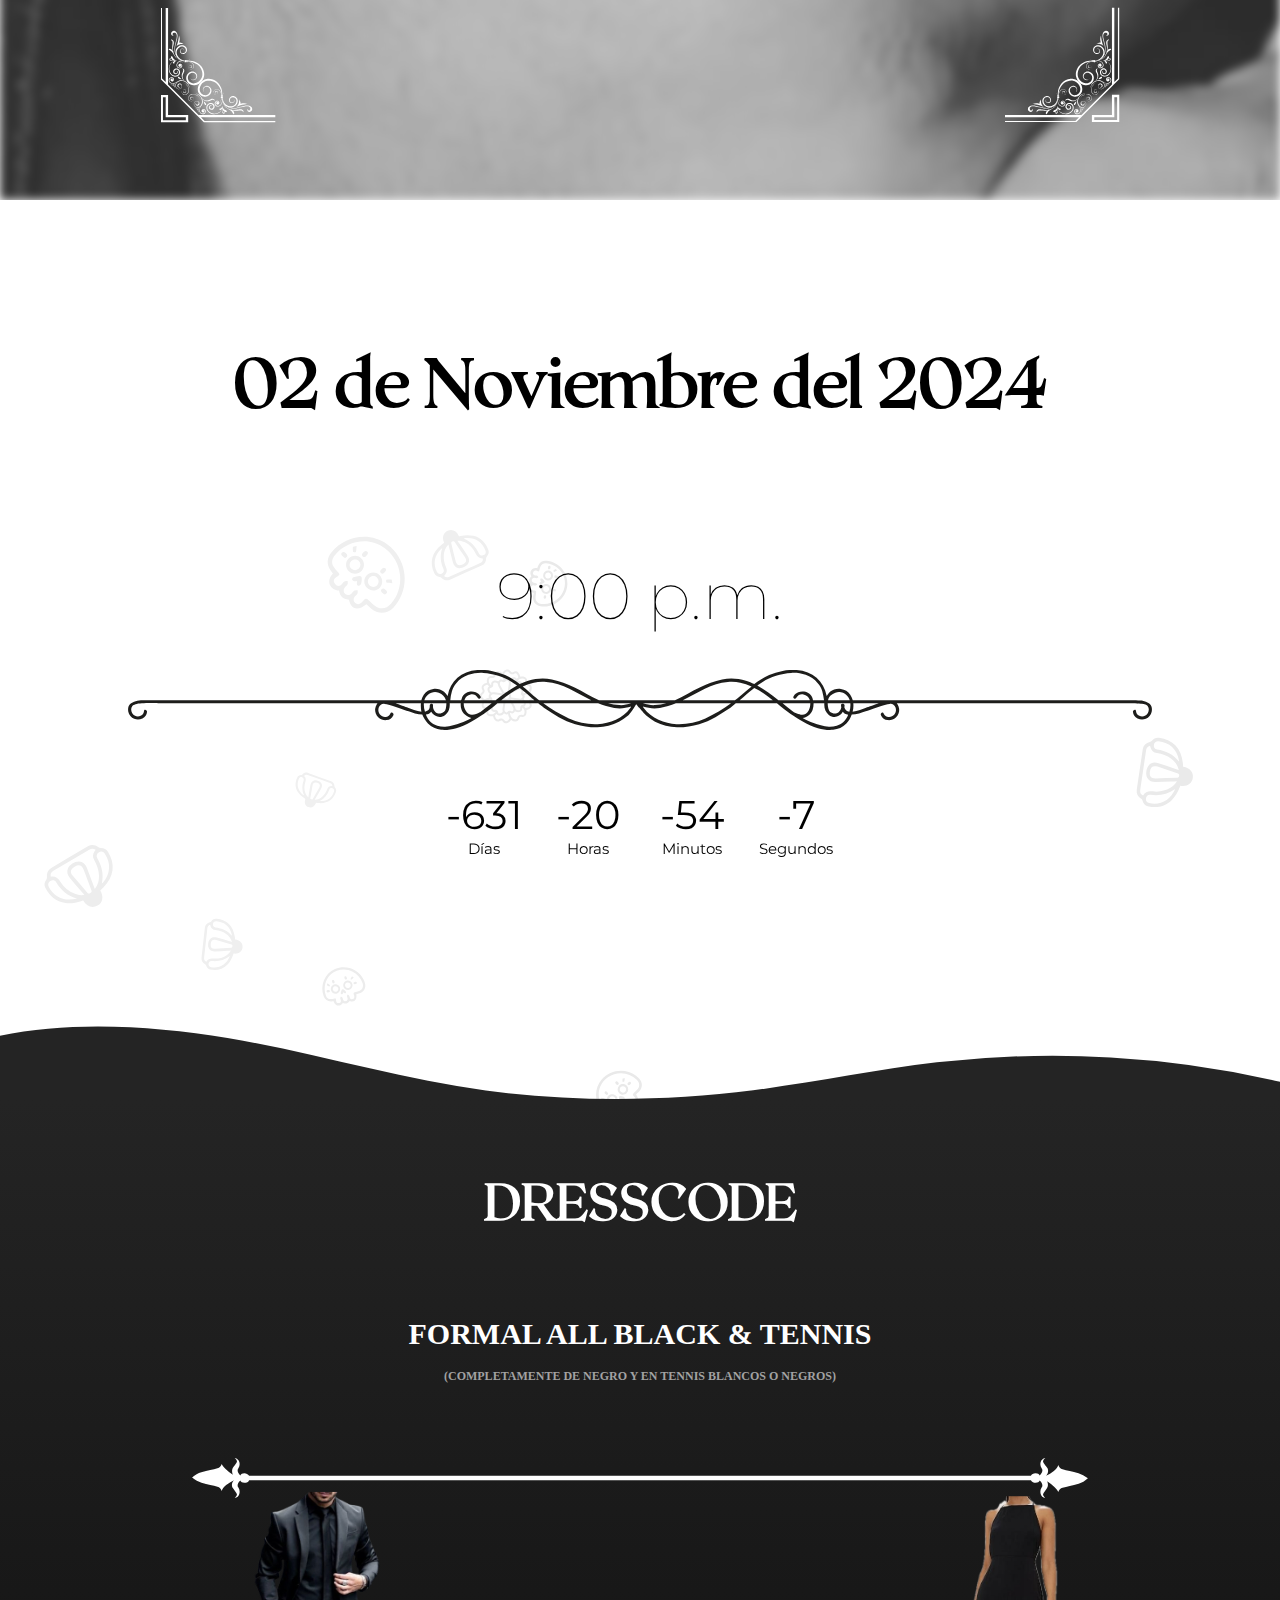
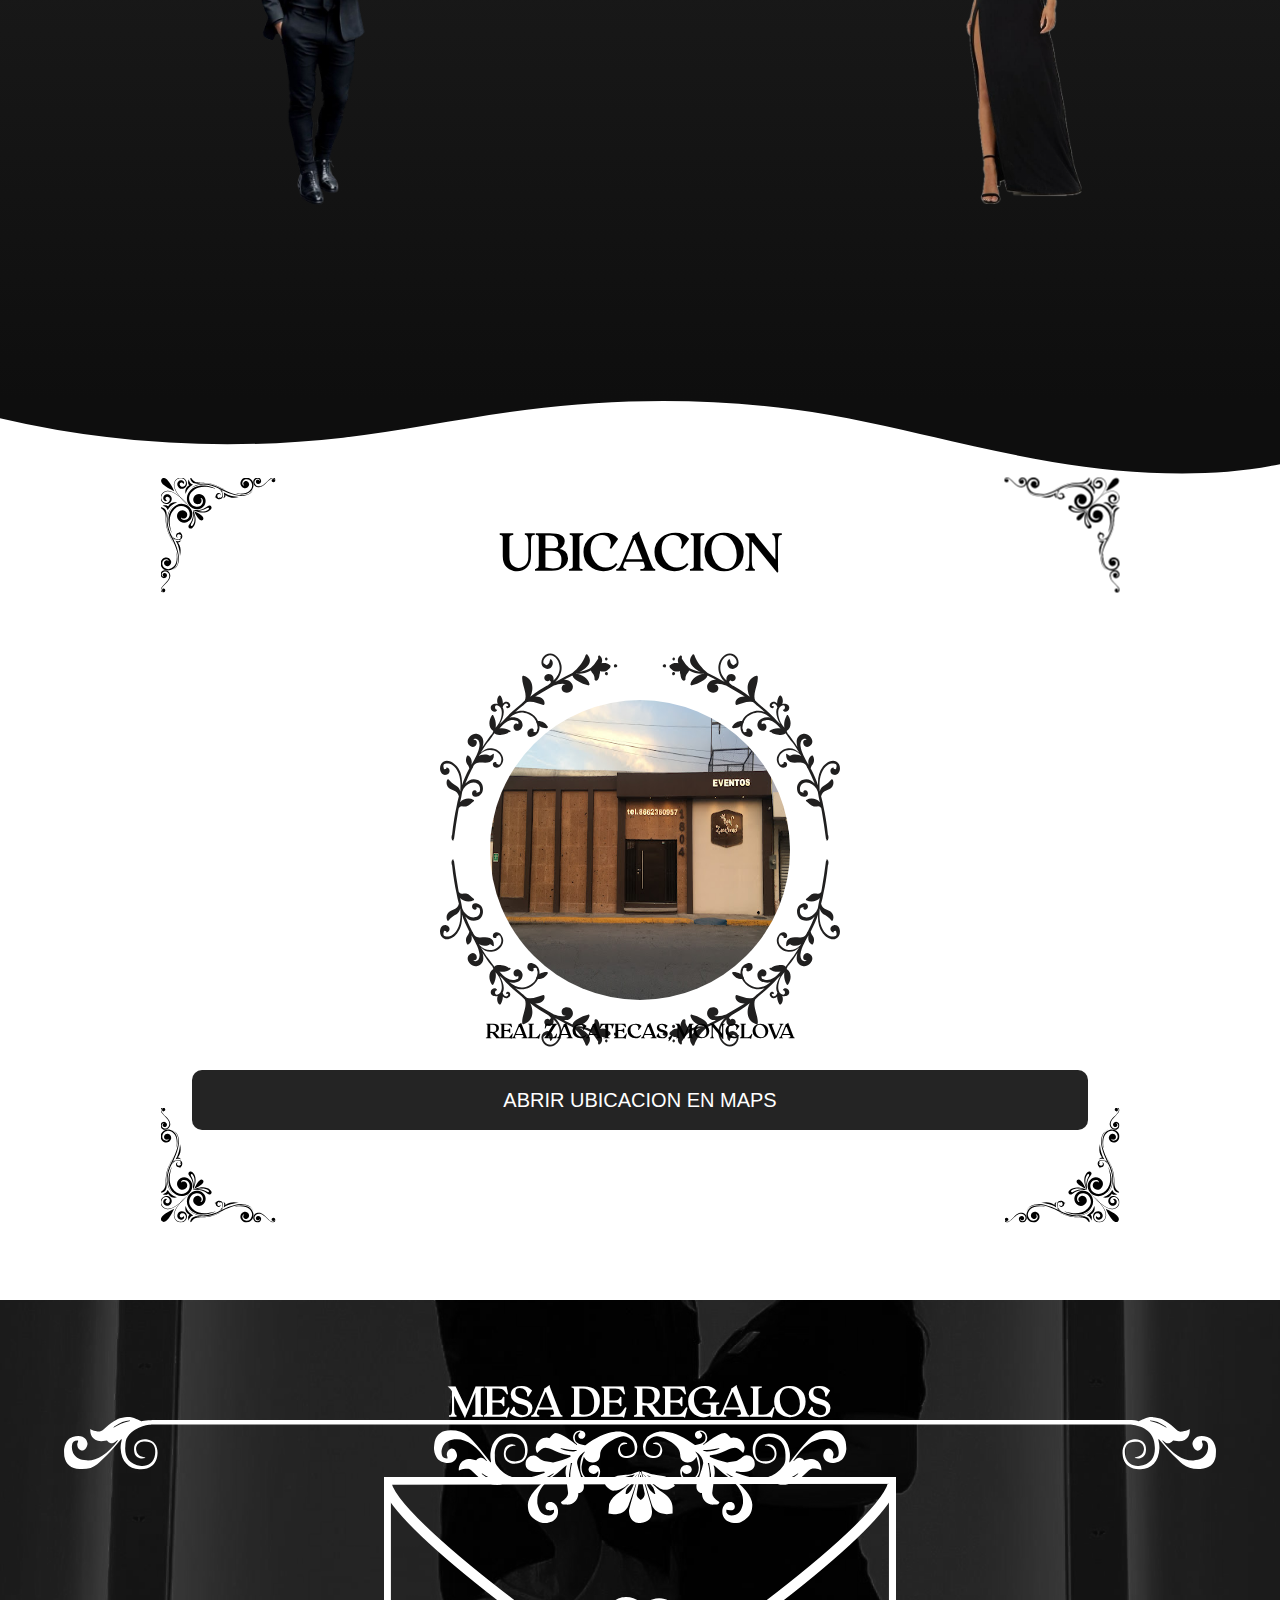
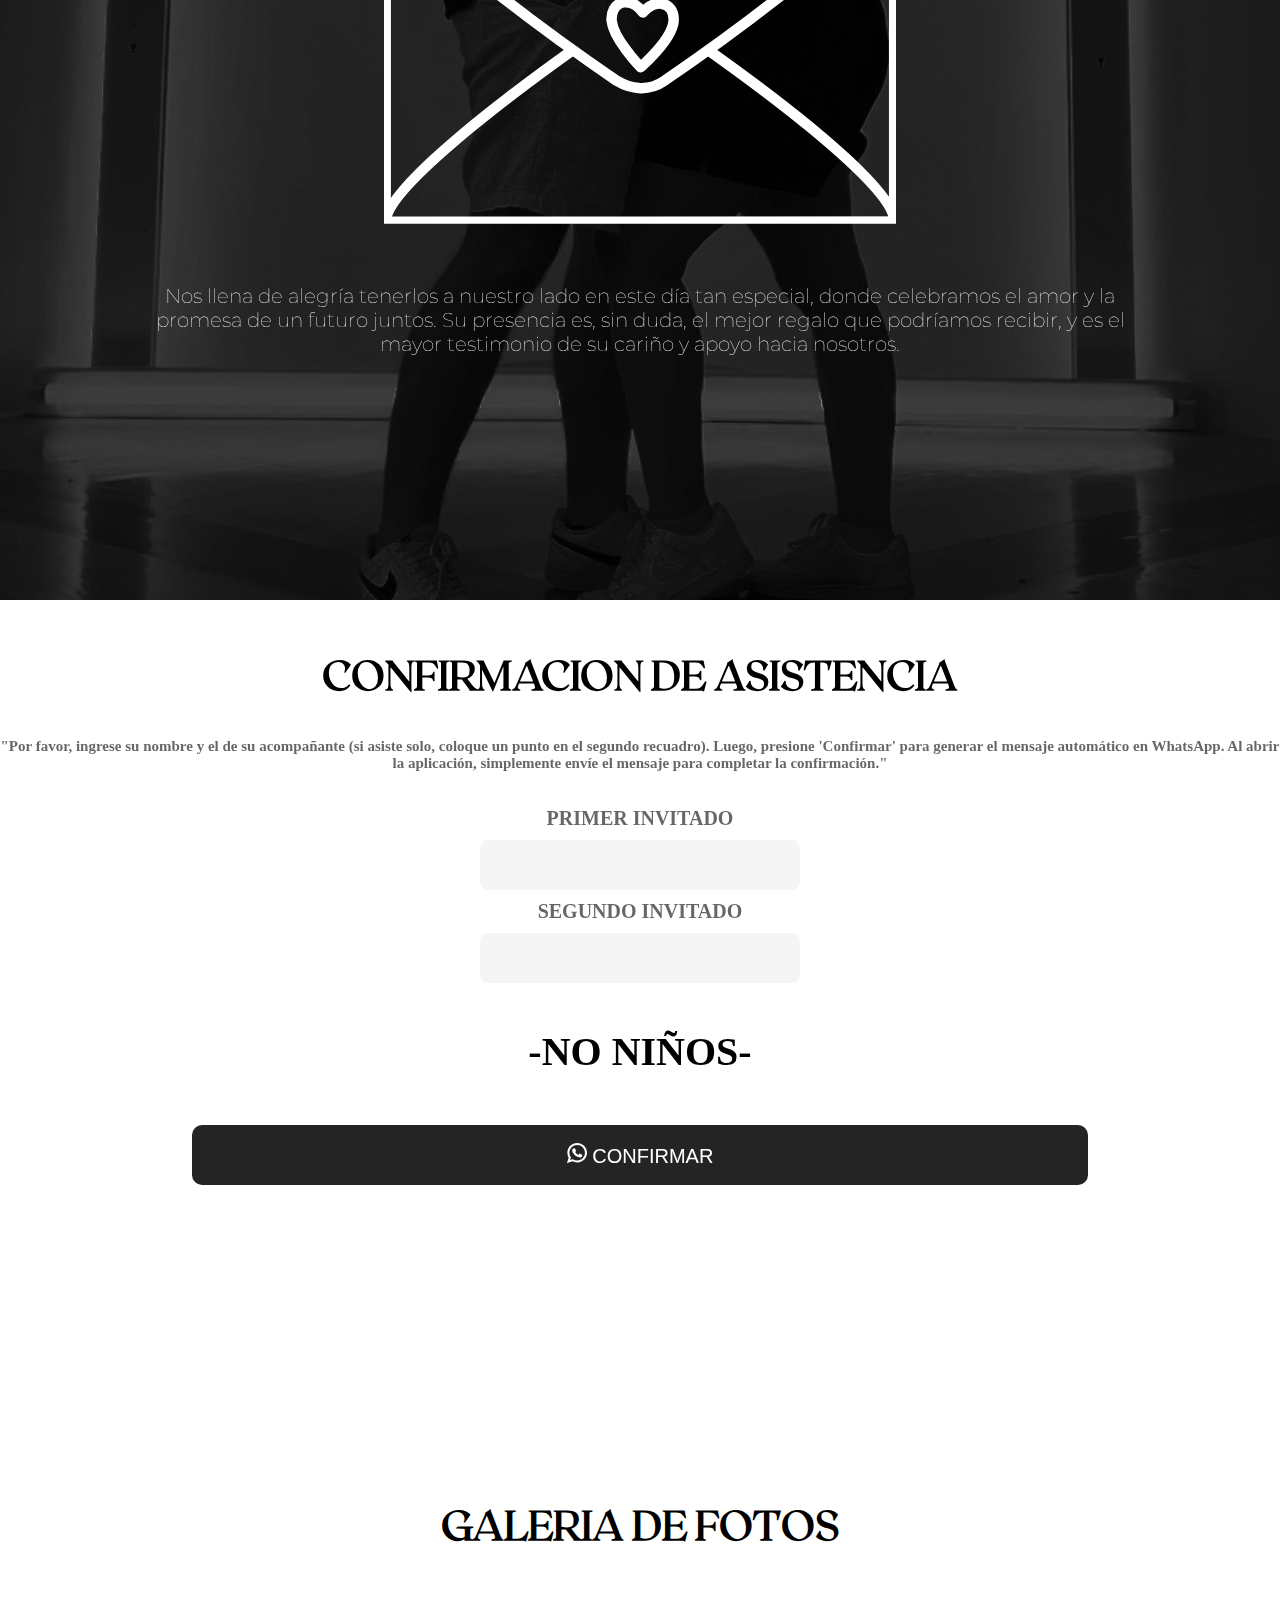
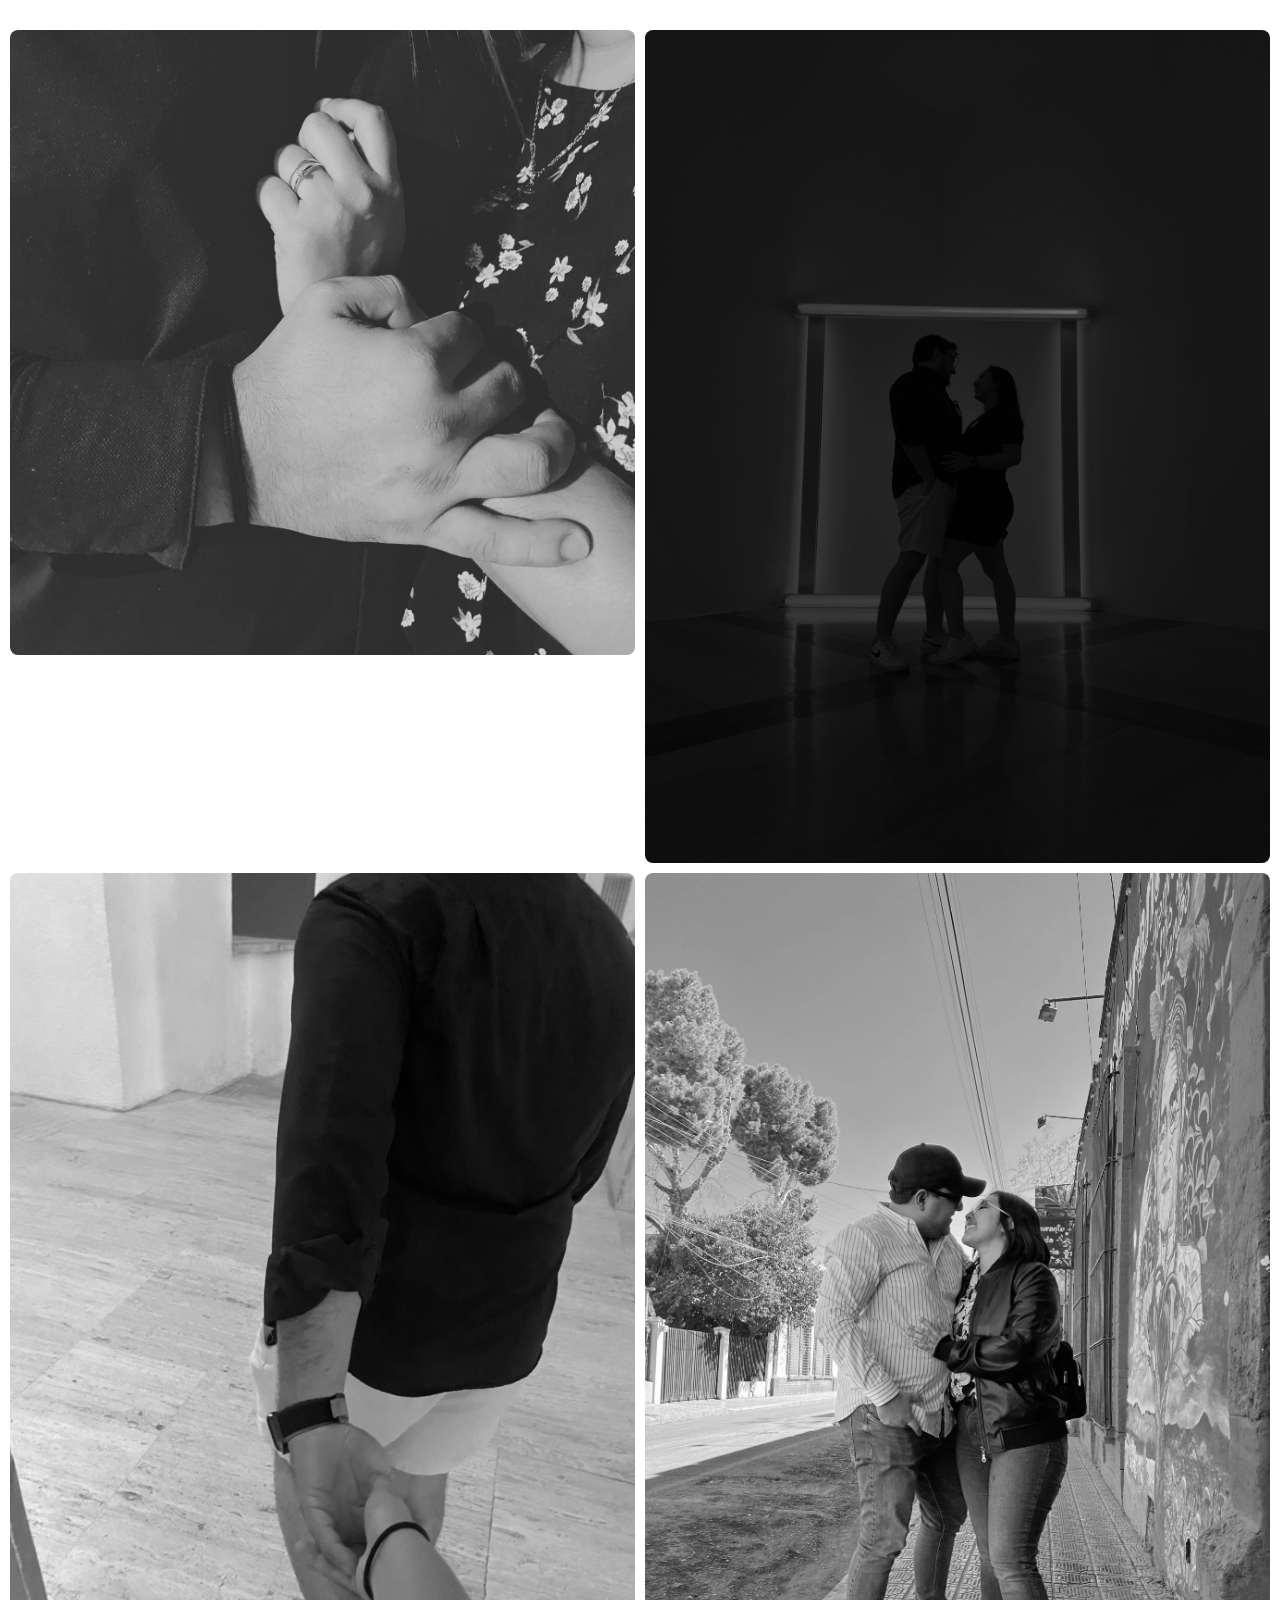
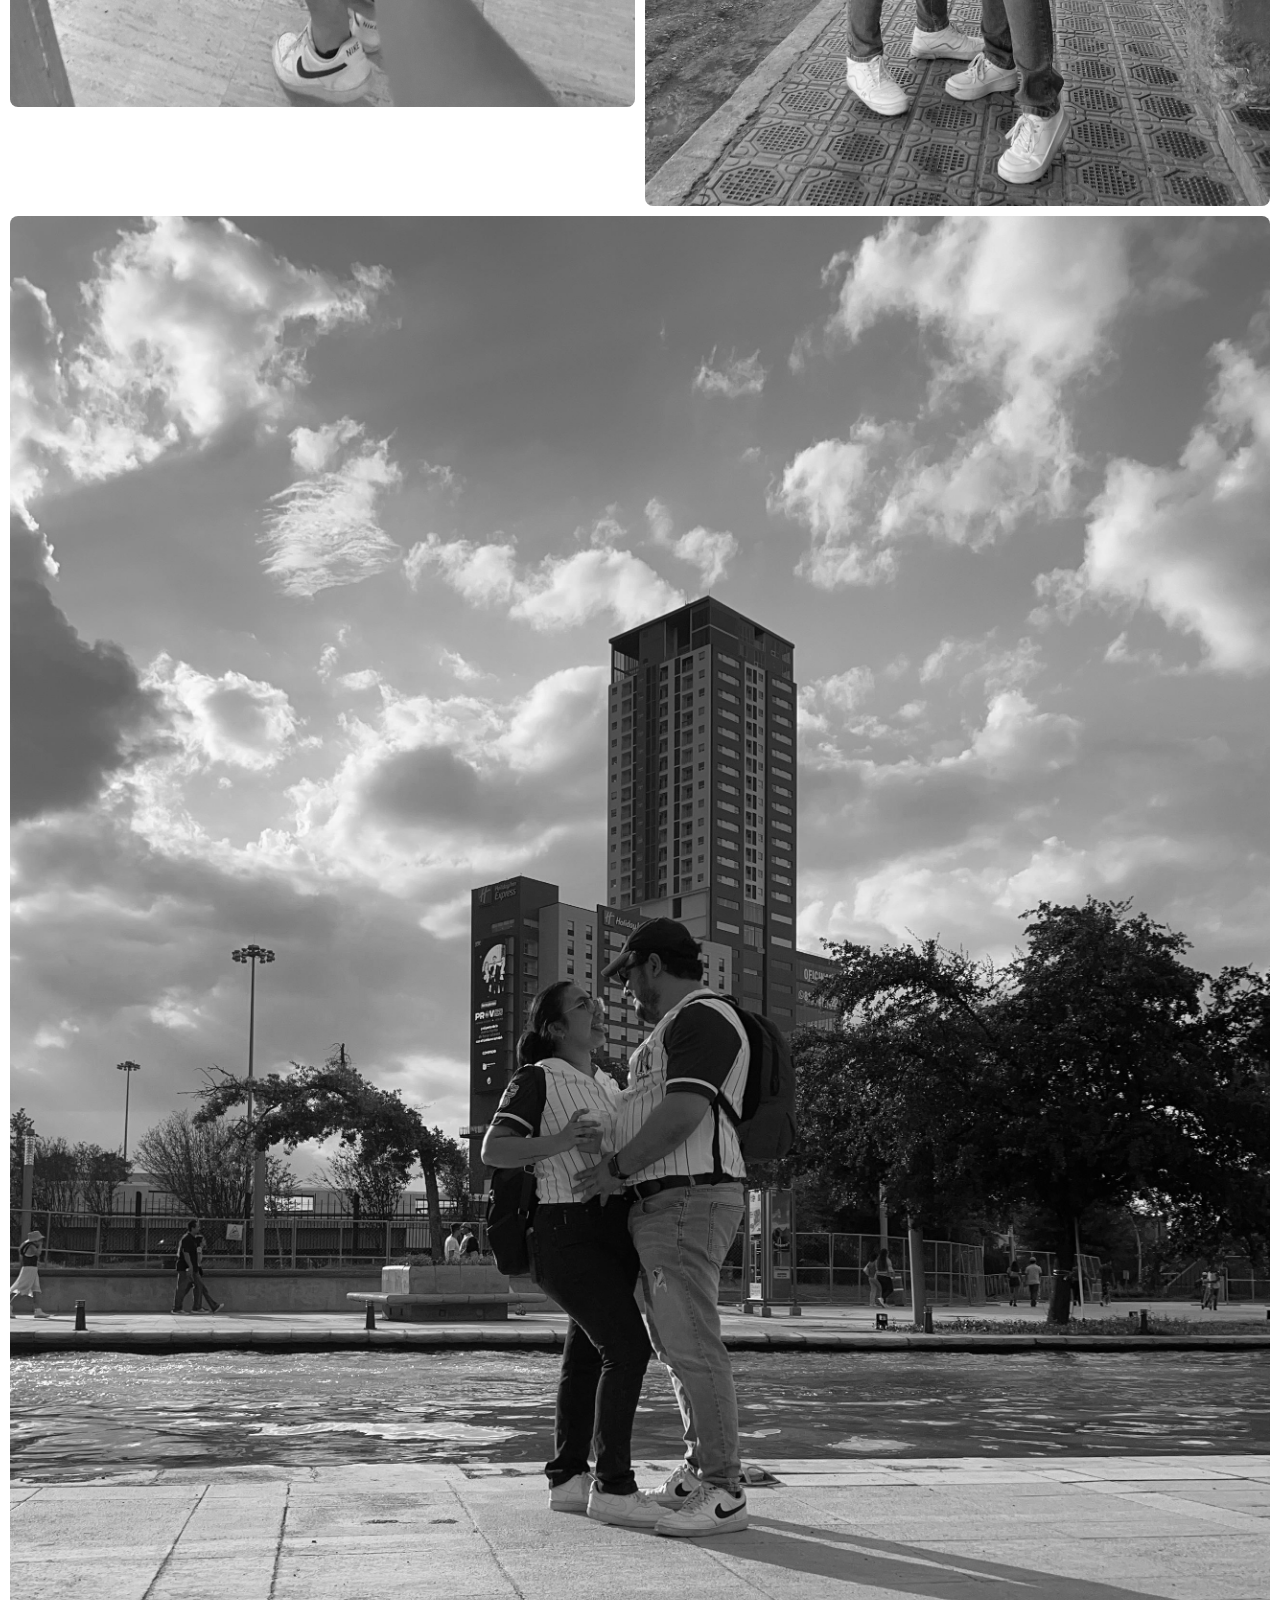
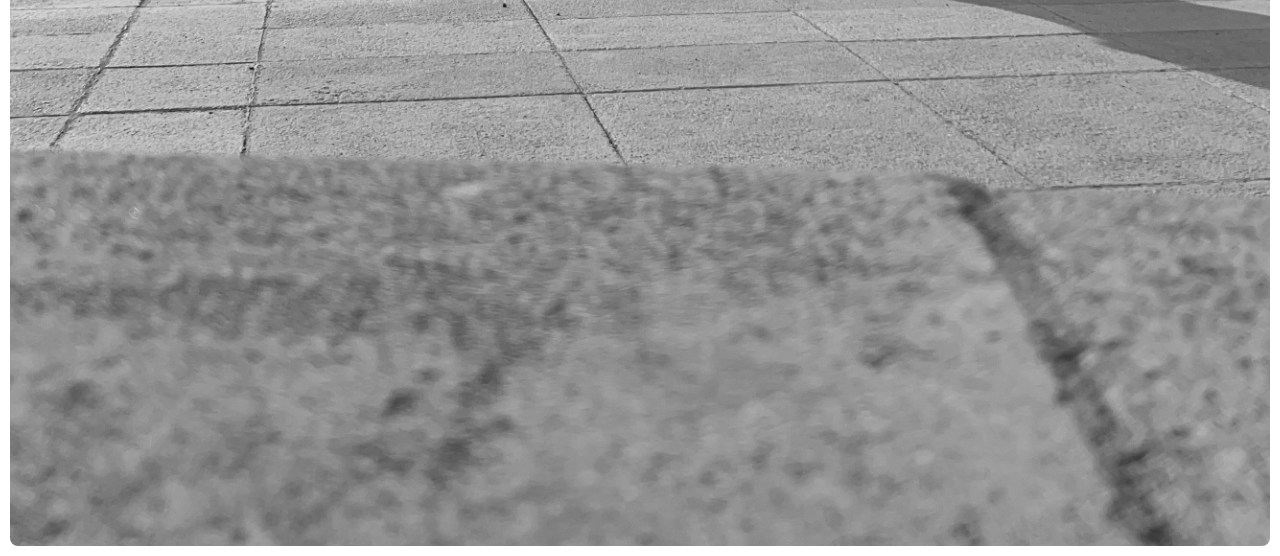
==== commit 426897fe: "update particles and texts" ====
--- a/index.html
+++ b/index.html
@@ -203,7 +203,7 @@
     
     <h1 class="TitleConfirmacion">CONFIRMACION DE ASISTENCIA</h1>
 
-    <h7 style="font-size: 15px;" class="LabelCtrl">"Por favor, ingrese su nombre y el de su acompañante en los recuadros correspondientes. Una vez completada esta acción, presione el botón 'Confirmar'. Esto generará automáticamente un mensaje de confirmación en la aplicación de WhatsApp. Al abrir la aplicación, simplemente envíe el mensaje para que podamos recibir su confirmación de manera adecuada."</h7>
+    <h7 style="font-size: 15px;" class="LabelCtrl">"Por favor, ingrese su nombre y el de su acompañante (si asiste solo, coloque un punto en el segundo recuadro). Luego, presione 'Confirmar' para generar el mensaje automático en WhatsApp. Al abrir la aplicación, simplemente envíe el mensaje para completar la confirmación."</h7>
 
     <div class="FormCtrl">
         <label class="EspacioElem LabelCtrl" for="primer-invitado">PRIMER INVITADO</label>
@@ -247,12 +247,6 @@
     </div>
   </div>
 
-  <!-- Modal para mostrar la imagen en grande -->
-  <div id="myModal" class="modal">
-    <span class="close" onclick="closeModal()">&times;</span>
-    <img class="modal-content" id="img01">
-  </div>
-
 </body>
 
 <script src="contador.js"></script>
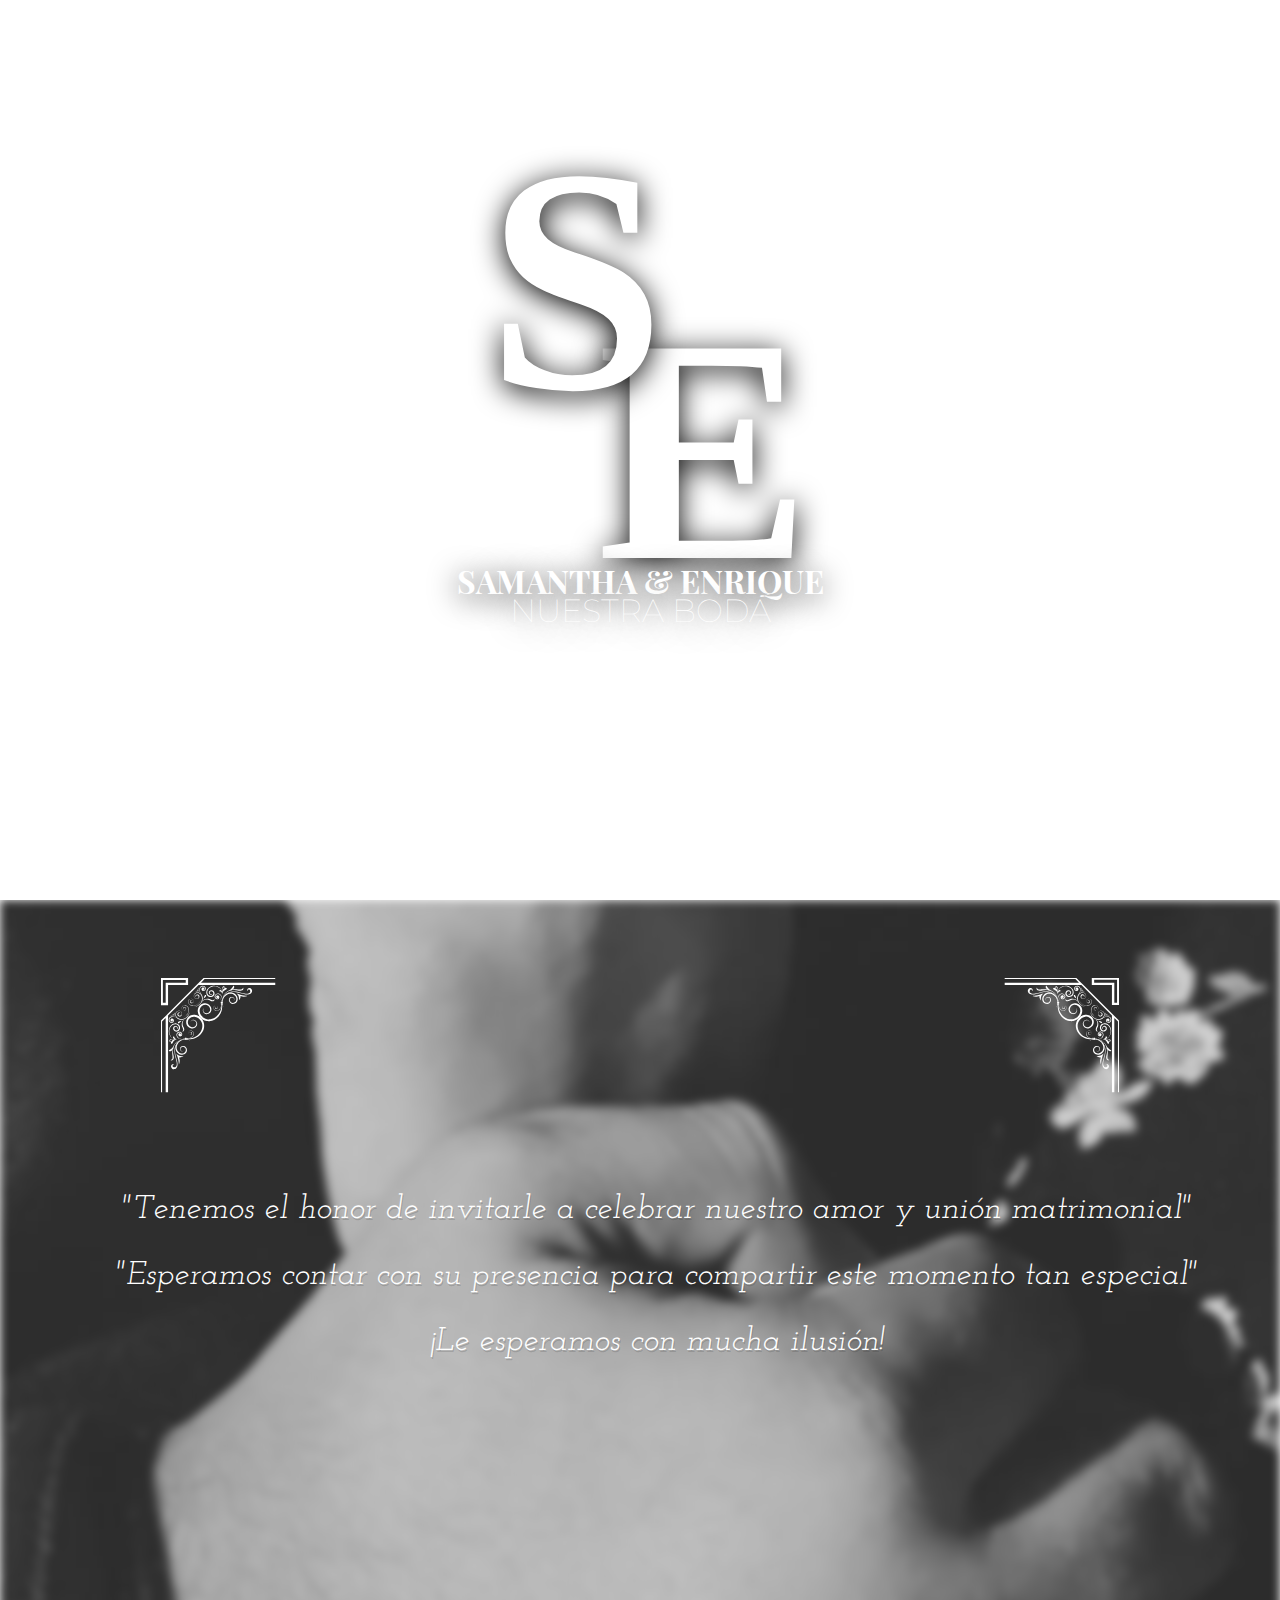
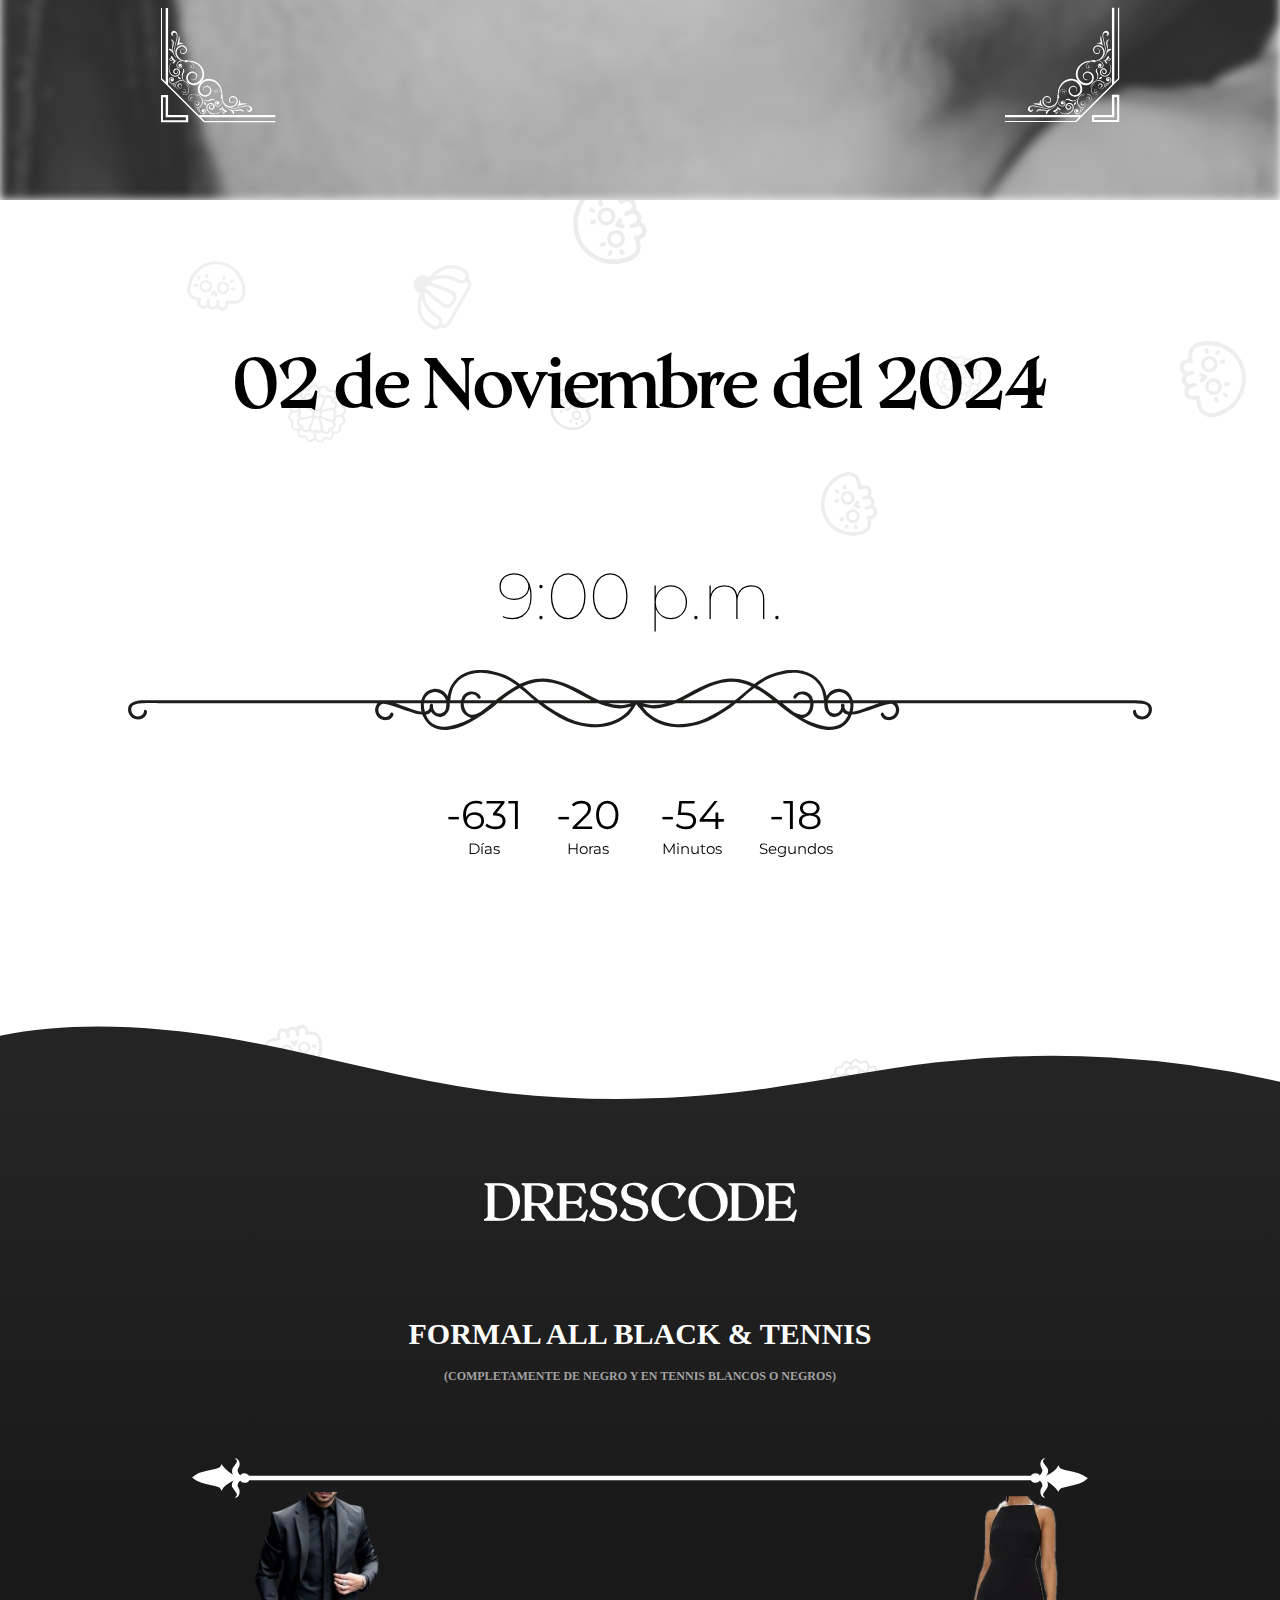
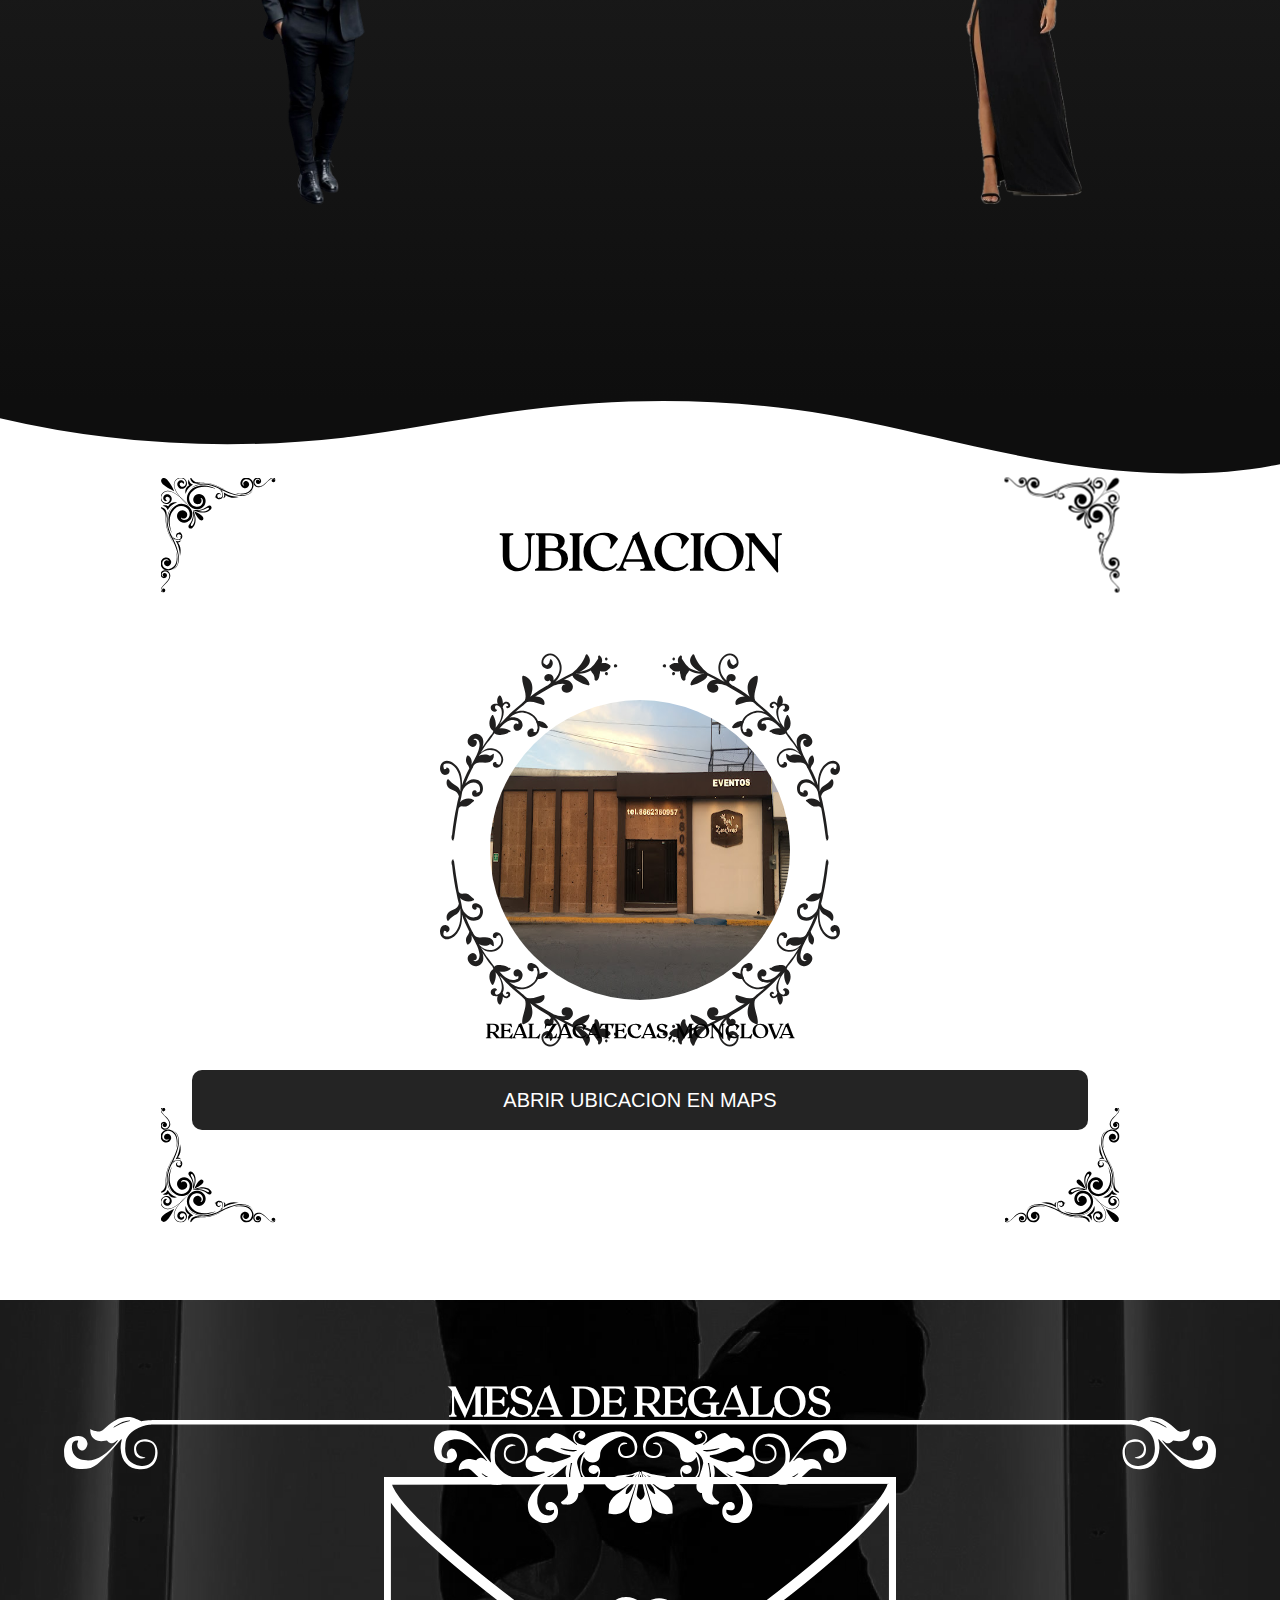
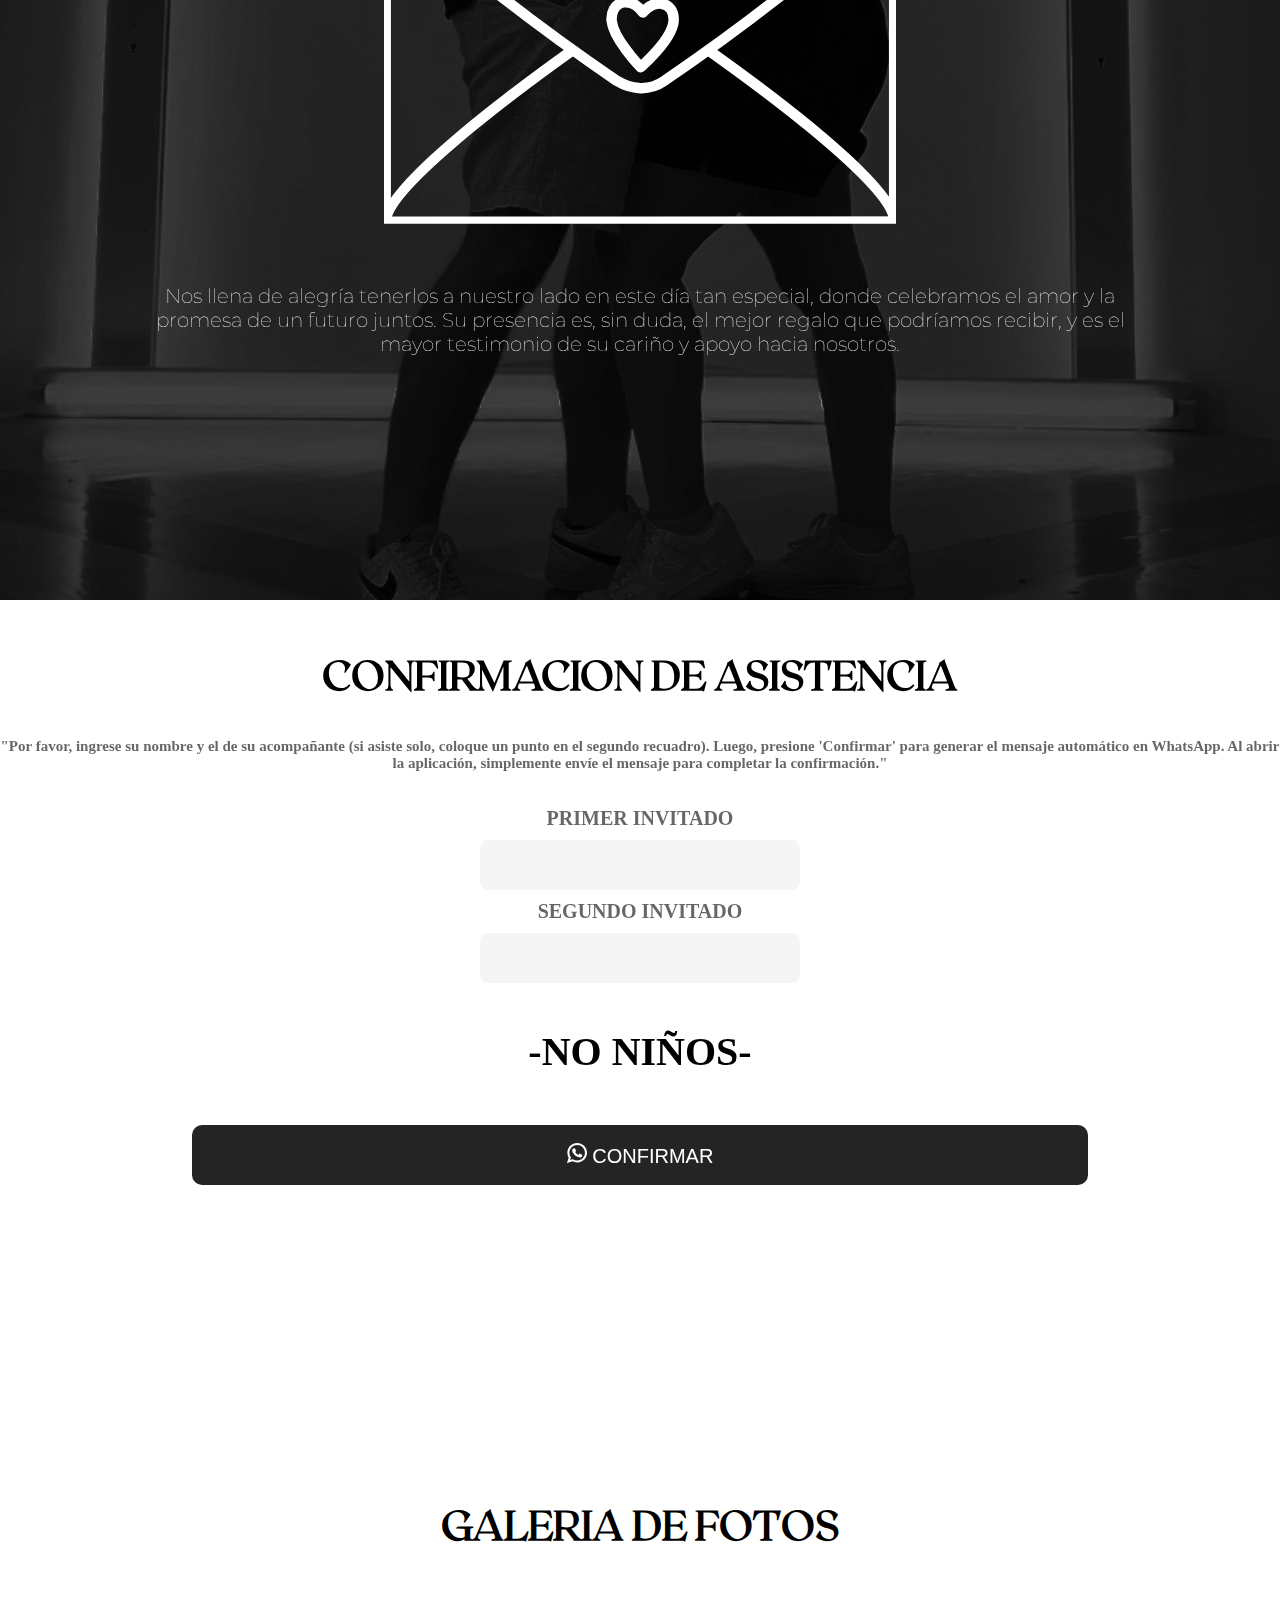
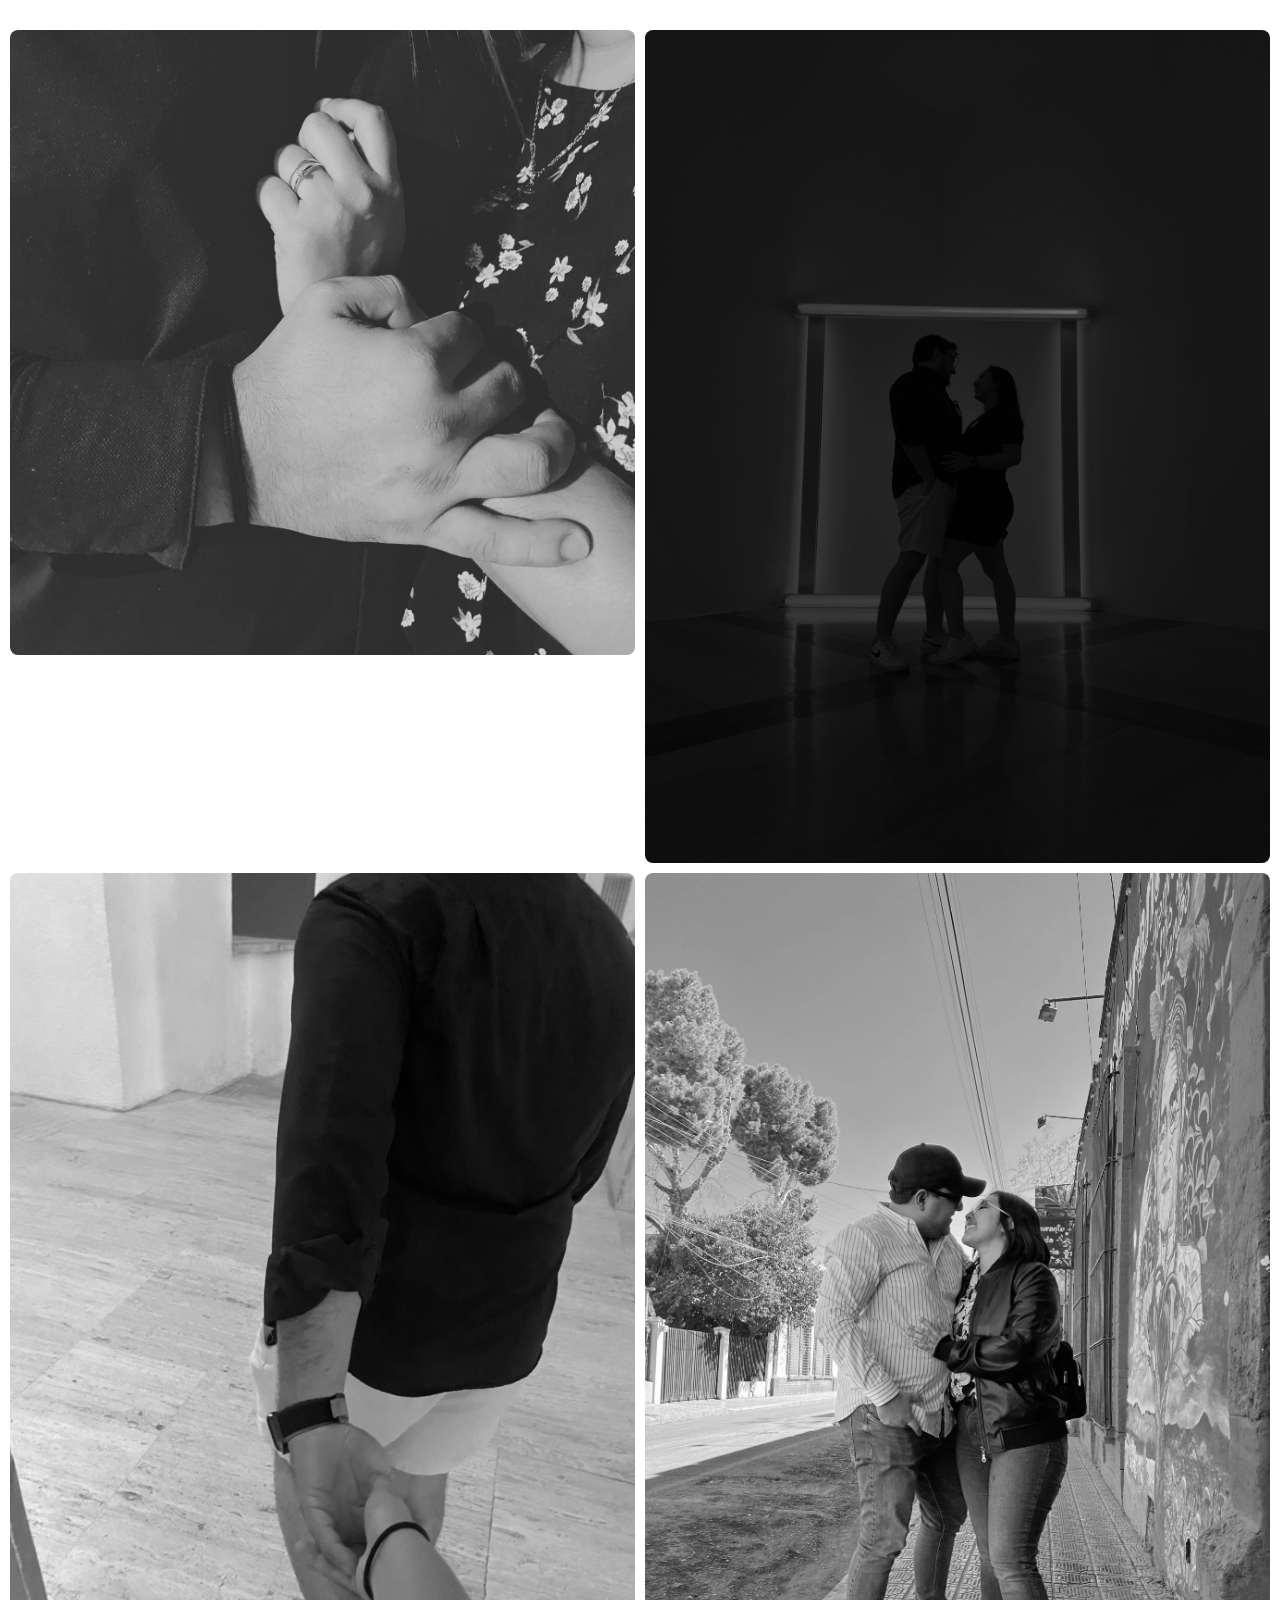
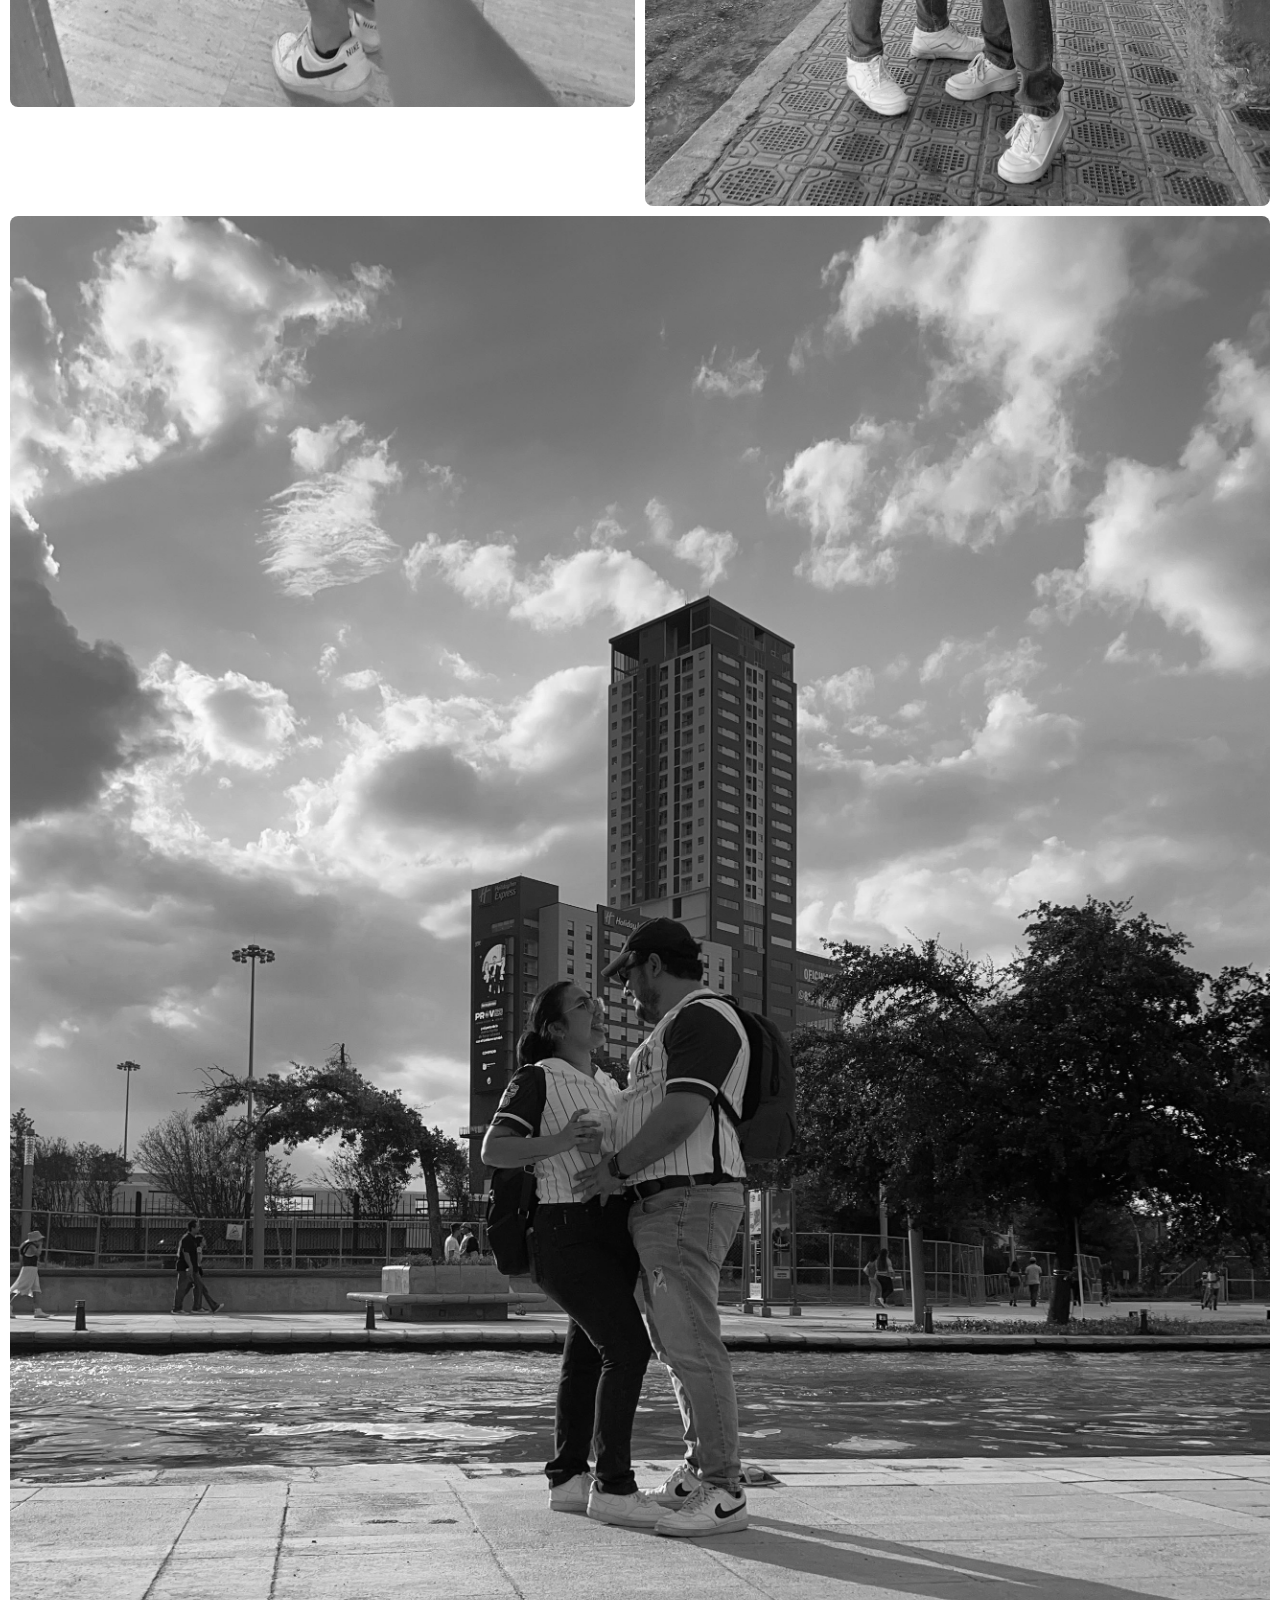
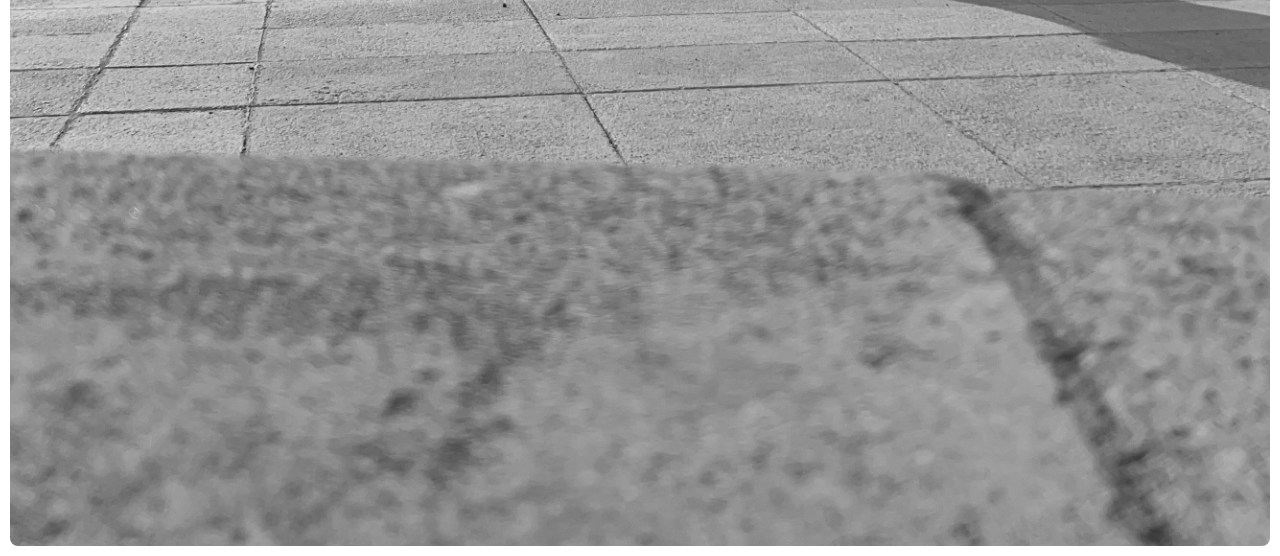
==== commit 90d21846: "music add" ====
--- a/index.html
+++ b/index.html
@@ -10,6 +10,9 @@
 </head>
 
 <body>
+
+  <audio src="ARCHIVOS/BGMUSIC.ogg" autoplay loop></audio>
+
 
   <!-- P O R T A D A -->
 
